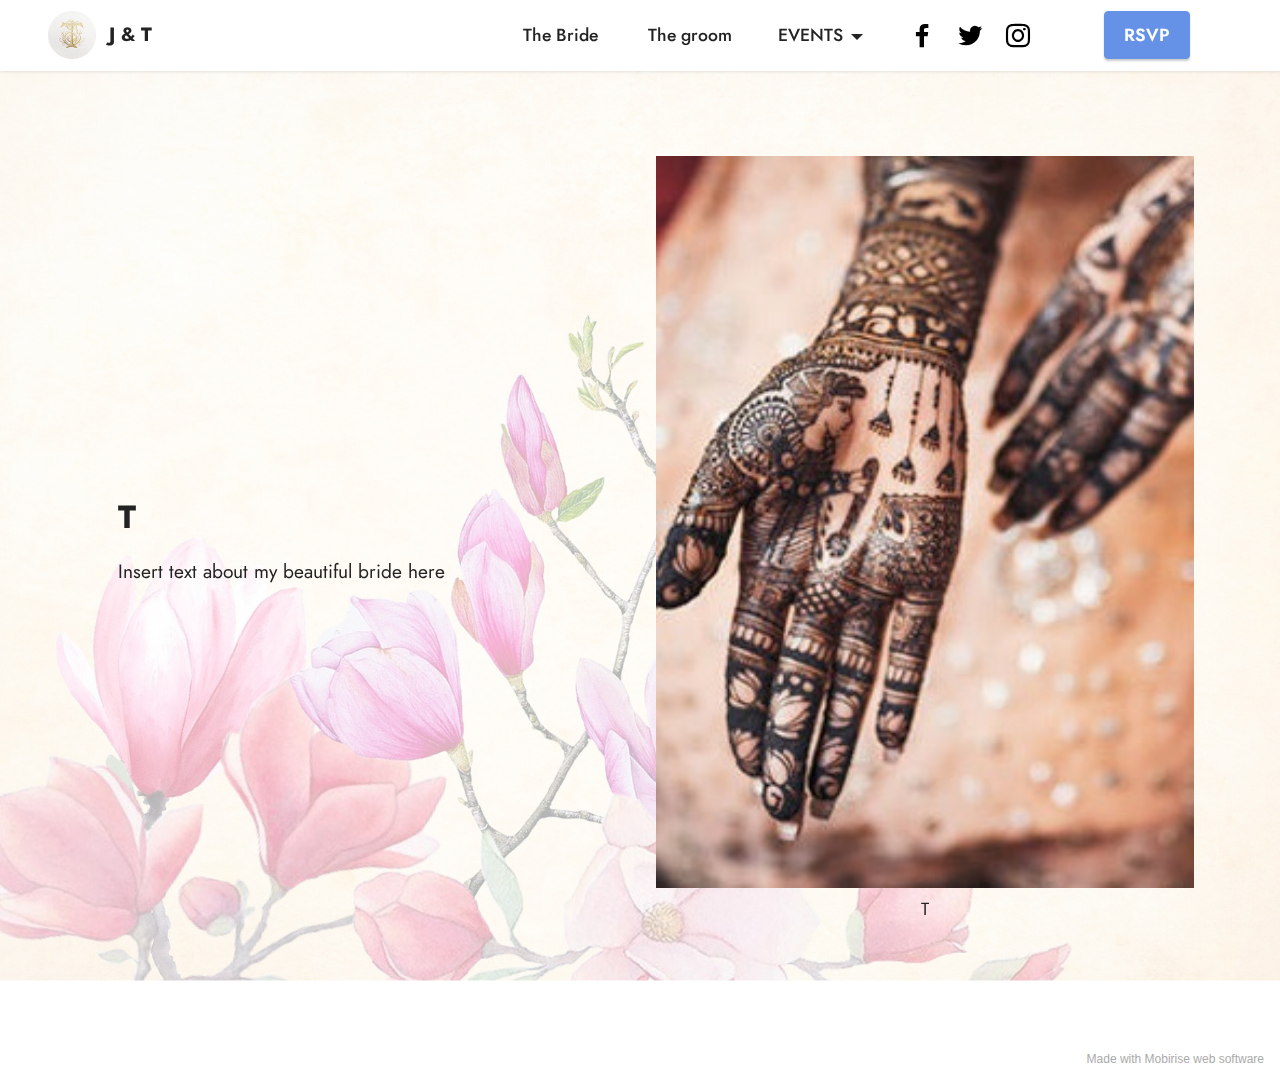
==== page1.html @ 4fabe83f "create github pages" ====
<!DOCTYPE html>
<html  >
<head>
  <!-- Site made with Mobirise Website Builder v5.3.5, https://mobirise.com -->
  <meta charset="UTF-8">
  <meta http-equiv="X-UA-Compatible" content="IE=edge">
  <meta name="generator" content="Mobirise v5.3.5, mobirise.com">
  <meta name="viewport" content="width=device-width, initial-scale=1, minimum-scale=1">
  <link rel="shortcut icon" href="assets/images/3cc9f0a467d671109725a9f868d346c3-96x96.jpg" type="image/x-icon">
  <meta name="description" content="">
  
  
  <title>the bride</title>
  <link rel="stylesheet" href="assets/tether/tether.min.css">
  <link rel="stylesheet" href="assets/bootstrap/css/bootstrap.min.css">
  <link rel="stylesheet" href="assets/bootstrap/css/bootstrap-grid.min.css">
  <link rel="stylesheet" href="assets/bootstrap/css/bootstrap-reboot.min.css">
  <link rel="stylesheet" href="assets/dropdown/css/style.css">
  <link rel="stylesheet" href="assets/socicon/css/styles.css">
  <link rel="stylesheet" href="assets/theme/css/style.css">
  <link rel="preload" href="https://fonts.googleapis.com/css?family=Jost:100,200,300,400,500,600,700,800,900,100i,200i,300i,400i,500i,600i,700i,800i,900i&display=swap" as="style" onload="this.onload=null;this.rel='stylesheet'">
  <noscript><link rel="stylesheet" href="https://fonts.googleapis.com/css?family=Jost:100,200,300,400,500,600,700,800,900,100i,200i,300i,400i,500i,600i,700i,800i,900i&display=swap"></noscript>
  <link rel="preload" as="style" href="assets/mobirise/css/mbr-additional.css"><link rel="stylesheet" href="assets/mobirise/css/mbr-additional.css" type="text/css">
  
  
  
  
</head>
<body>
  
  <section class="menu menu1 cid-t5fwy7Zwj6" once="menu" id="menu1-3">
    

    <nav class="navbar navbar-dropdown navbar-fixed-top navbar-expand-lg">
        <div class="container-fluid">
            <div class="navbar-brand">
                <span class="navbar-logo">
                    <a href="index.html">
                        <img src="assets/images/3cc9f0a467d671109725a9f868d346c3-96x96.jpg" alt="Mobirise" style="height: 3rem;">
                    </a>
                </span>
                <span class="navbar-caption-wrap"><a class="navbar-caption text-black display-7" href="https://mobiri.se">J &amp; T&nbsp;</a></span>
            </div>
            <button class="navbar-toggler" type="button" data-toggle="collapse" data-target="#navbarSupportedContent" aria-controls="navbarNavAltMarkup" aria-expanded="false" aria-label="Toggle navigation">
                <div class="hamburger">
                    <span></span>
                    <span></span>
                    <span></span>
                    <span></span>
                </div>
            </button>
            <div class="collapse navbar-collapse" id="navbarSupportedContent">
                <ul class="navbar-nav nav-dropdown" data-app-modern-menu="true"><li class="nav-item"><a class="nav-link link text-black text-primary display-4" href="page1.html">The Bride&nbsp;</a></li>
                    <li class="nav-item"><a class="nav-link link text-black text-primary display-4" href="page2.html">The groom</a></li><li class="nav-item dropdown"><a class="nav-link link text-black text-primary dropdown-toggle display-4" href="#" data-toggle="dropdown-submenu" aria-expanded="false">EVENTS</a><div class="dropdown-menu"><a class="text-black text-primary dropdown-item display-4" href="page4.html">Engagement</a><a class="text-black text-primary dropdown-item display-4" href="page5.html" aria-expanded="true">Mehendi night</a><a class="text-black text-primary dropdown-item display-4" href="page6.html" aria-expanded="true">The wedding</a><a class="text-black text-primary dropdown-item display-4" href="page7.html" aria-expanded="true">The reception</a></div></li></ul>
                <div class="icons-menu">
                    <a class="iconfont-wrapper" href="index.html" target="_blank">
                        <span class="p-2 mbr-iconfont socicon-facebook socicon"></span>
                    </a>
                    <a class="iconfont-wrapper" href="index.html" target="_blank">
                        <span class="p-2 mbr-iconfont socicon-twitter socicon"></span>
                    </a>
                    <a class="iconfont-wrapper" href="index.html" target="_blank">
                        <span class="p-2 mbr-iconfont socicon-instagram socicon"></span>
                    </a>
                    
                </div>
                <div class="navbar-buttons mbr-section-btn"><a class="btn btn-primary display-4" href="page8.html">RSVP</a></div>
            </div>
        </div>
    </nav>
</section>

<section class="image2 cid-t5fB3rNVjw mbr-parallax-background" id="image2-5">
    

    <div class="mbr-overlay" style="opacity: 0.7; background-color: rgb(255, 255, 255);">
    </div>

    <div class="container">
        <div class="row align-items-center">
            <div class="col-12 col-lg-6">
                <div class="image-wrapper">
                    <img src="assets/images/3-5132-550x340.jpeg" alt="Mobirise">
                    <p class="mbr-description mbr-fonts-style mt-2 align-center display-4">
                        T</p>
                </div>
            </div>
            <div class="col-12 col-lg">
                <div class="text-wrapper">
                    <h3 class="mbr-section-title mbr-fonts-style mb-3 display-5">
                        <strong>T</strong></h3>
                    <p class="mbr-text mbr-fonts-style display-7">Insert text about my beautiful bride here&nbsp;</p>
                </div>
            </div>
        </div>
    </div>
</section><section style="background-color: #fff; font-family: -apple-system, BlinkMacSystemFont, 'Segoe UI', 'Roboto', 'Helvetica Neue', Arial, sans-serif; color:#aaa; font-size:12px; padding: 0; align-items: center; display: flex;"><a href="https://mobirise.site/y" style="flex: 1 1; height: 3rem; padding-left: 1rem;"></a><p style="flex: 0 0 auto; margin:0; padding-right:1rem;"><a href="https://mobirise.site/i" style="color:#aaa;">Made with Mobirise</a> web software</p></section><script src="assets/web/assets/jquery/jquery.min.js"></script>  <script src="assets/popper/popper.min.js"></script>  <script src="assets/tether/tether.min.js"></script>  <script src="assets/bootstrap/js/bootstrap.min.js"></script>  <script src="assets/smoothscroll/smooth-scroll.js"></script>  <script src="assets/dropdown/js/nav-dropdown.js"></script>  <script src="assets/dropdown/js/navbar-dropdown.js"></script>  <script src="assets/touchswipe/jquery.touch-swipe.min.js"></script>  <script src="assets/parallax/jarallax.min.js"></script>  <script src="assets/theme/js/script.js"></script>  
  
  
</body>
</html>
---- assets/dropdown/css/style.css ----
.navbar-dropdown {
  left: 0;
  padding: 0;
  position: absolute;
  right: 0;
  top: 0;
  transition: all 0.45s ease;
  z-index: 1030;
  background: #282828; }
  .navbar-dropdown .navbar-logo {
    margin-right: 0.8rem;
    transition: margin 0.3s ease-in-out;
    vertical-align: middle; }
    .navbar-dropdown .navbar-logo img {
      height: 3.125rem;
      transition: all 0.3s ease-in-out; }
    .navbar-dropdown .navbar-logo.mbr-iconfont {
      font-size: 3.125rem;
      line-height: 3.125rem; }
  .navbar-dropdown .navbar-caption {
    font-weight: 700;
    white-space: normal;
    vertical-align: -4px;
    line-height: 3.125rem !important; }
    .navbar-dropdown .navbar-caption, .navbar-dropdown .navbar-caption:hover {
      color: inherit;
      text-decoration: none; }
  .navbar-dropdown .mbr-iconfont + .navbar-caption {
    vertical-align: -1px; }
  .navbar-dropdown.navbar-fixed-top {
    position: fixed; }
  .navbar-dropdown .navbar-brand span {
    vertical-align: -4px; }
  .navbar-dropdown.bg-color.transparent {
    background: none; }
  .navbar-dropdown.navbar-short .navbar-brand {
    padding: 0.625rem 0; }
    .navbar-dropdown.navbar-short .navbar-brand span {
      vertical-align: -1px; }
  .navbar-dropdown.navbar-short .navbar-caption {
    line-height: 2.375rem !important;
    vertical-align: -2px; }
  .navbar-dropdown.navbar-short .navbar-logo {
    margin-right: 0.5rem; }
    .navbar-dropdown.navbar-short .navbar-logo img {
      height: 2.375rem; }
    .navbar-dropdown.navbar-short .navbar-logo.mbr-iconfont {
      font-size: 2.375rem;
      line-height: 2.375rem; }
  .navbar-dropdown.navbar-short .mbr-table-cell {
    height: 3.625rem; }
  .navbar-dropdown .navbar-close {
    left: 0.6875rem;
    position: fixed;
    top: 0.75rem;
    z-index: 1000; }
  .navbar-dropdown .hamburger-icon {
    content: "";
    display: inline-block;
    vertical-align: middle;
    width: 16px;
    -webkit-box-shadow: 0 -6px 0 1px #282828,0 0 0 1px #282828,0 6px 0 1px #282828;
    -moz-box-shadow: 0 -6px 0 1px #282828,0 0 0 1px #282828,0 6px 0 1px #282828;
    box-shadow: 0 -6px 0 1px #282828,0 0 0 1px #282828,0 6px 0 1px #282828; }

.dropdown-menu .dropdown-toggle[data-toggle="dropdown-submenu"]::after {
  border-bottom: 0.35em solid transparent;
  border-left: 0.35em solid;
  border-right: 0;
  border-top: 0.35em solid transparent;
  margin-left: 0.3rem; }

.dropdown-menu .dropdown-item:focus {
  outline: 0; }

.nav-dropdown {
  font-size: 0.75rem;
  font-weight: 500;
  height: auto !important; }
  .nav-dropdown .nav-btn {
    padding-left: 1rem; }
  .nav-dropdown .link {
    margin: .667em 1.667em;
    font-weight: 500;
    padding: 0;
    transition: color .2s ease-in-out; }
    .nav-dropdown .link.dropdown-toggle {
      margin-right: 2.583em; }
      .nav-dropdown .link.dropdown-toggle::after {
        margin-left: .25rem;
        border-top: 0.35em solid;
        border-right: 0.35em solid transparent;
        border-left: 0.35em solid transparent;
        border-bottom: 0; }
      .nav-dropdown .link.dropdown-toggle[aria-expanded="true"] {
        margin: 0;
        padding: 0.667em 3.263em  0.667em 1.667em; }
  .nav-dropdown .link::after,
  .nav-dropdown .dropdown-item::after {
    color: inherit; }
  .nav-dropdown .btn {
    font-size: 0.75rem;
    font-weight: 700;
    letter-spacing: 0;
    margin-bottom: 0;
    padding-left: 1.25rem;
    padding-right: 1.25rem; }
  .nav-dropdown .dropdown-menu {
    border-radius: 0;
    border: 0;
    left: 0;
    margin: 0;
    padding-bottom: 1.25rem;
    padding-top: 1.25rem;
    position: relative; }
  .nav-dropdown .dropdown-submenu {
    margin-left: 0.125rem;
    top: 0; }
  .nav-dropdown .dropdown-item {
    font-weight: 500;
    line-height: 2;
    padding: 0.3846em 4.615em 0.3846em 1.5385em;
    position: relative;
    transition: color .2s ease-in-out, background-color .2s ease-in-out; }
    .nav-dropdown .dropdown-item::after {
      margin-top: -0.3077em;
      position: absolute;
      right: 1.1538em;
      top: 50%; }
    .nav-dropdown .dropdown-item:focus, .nav-dropdown .dropdown-item:hover {
      background: none; }

@media (max-width: 767px) {
  .nav-dropdown.navbar-toggleable-sm {
    bottom: 0;
    display: none;
    left: 0;
    overflow-x: hidden;
    position: fixed;
    top: 0;
    transform: translateX(-100%);
    -ms-transform: translateX(-100%);
    -webkit-transform: translateX(-100%);
    width: 18.75rem;
    z-index: 999; } }
.nav-dropdown.navbar-toggleable-xl {
  bottom: 0;
  display: none;
  left: 0;
  overflow-x: hidden;
  position: fixed;
  top: 0;
  transform: translateX(-100%);
  -ms-transform: translateX(-100%);
  -webkit-transform: translateX(-100%);
  width: 18.75rem;
  z-index: 999; }

.nav-dropdown-sm {
  display: block !important;
  overflow-x: hidden;
  overflow: auto;
  padding-top: 3.875rem; }
  .nav-dropdown-sm::after {
    content: "";
    display: block;
    height: 3rem;
    width: 100%; }
  .nav-dropdown-sm.collapse.in ~ .navbar-close {
    display: block !important; }
  .nav-dropdown-sm.collapsing, .nav-dropdown-sm.collapse.in {
    transform: translateX(0);
    -ms-transform: translateX(0);
    -webkit-transform: translateX(0);
    transition: all 0.25s ease-out;
    -webkit-transition: all 0.25s ease-out;
    background: #282828; }
  .nav-dropdown-sm.collapsing[aria-expanded="false"] {
    transform: translateX(-100%);
    -ms-transform: translateX(-100%);
    -webkit-transform: translateX(-100%); }
  .nav-dropdown-sm .nav-item {
    display: block;
    margin-left: 0 !important;
    padding-left: 0; }
  .nav-dropdown-sm .link,
  .nav-dropdown-sm .dropdown-item {
    border-top: 1px dotted rgba(255, 255, 255, 0.1);
    font-size: 0.8125rem;
    line-height: 1.6;
    margin: 0 !important;
    padding: 0.875rem 2.4rem 0.875rem 1.5625rem !important;
    position: relative;
    white-space: normal; }
    .nav-dropdown-sm .link:focus, .nav-dropdown-sm .link:hover,
    .nav-dropdown-sm .dropdown-item:focus,
    .nav-dropdown-sm .dropdown-item:hover {
      background: rgba(0, 0, 0, 0.2) !important;
      color: #c0a375; }
  .nav-dropdown-sm .nav-btn {
    position: relative;
    padding: 1.5625rem 1.5625rem 0 1.5625rem; }
    .nav-dropdown-sm .nav-btn::before {
      border-top: 1px dotted rgba(255, 255, 255, 0.1);
      content: "";
      left: 0;
      position: absolute;
      top: 0;
      width: 100%; }
    .nav-dropdown-sm .nav-btn + .nav-btn {
      padding-top: 0.625rem; }
      .nav-dropdown-sm .nav-btn + .nav-btn::before {
        display: none; }
  .nav-dropdown-sm .btn {
    padding: 0.625rem 0; }
  .nav-dropdown-sm .dropdown-toggle[data-toggle="dropdown-submenu"]::after {
    margin-left: .25rem;
    border-top: 0.35em solid;
    border-right: 0.35em solid transparent;
    border-left: 0.35em solid transparent;
    border-bottom: 0; }
  .nav-dropdown-sm .dropdown-toggle[data-toggle="dropdown-submenu"][aria-expanded="true"]::after {
    border-top: 0;
    border-right: 0.35em solid transparent;
    border-left: 0.35em solid transparent;
    border-bottom: 0.35em solid; }
  .nav-dropdown-sm .dropdown-menu {
    margin: 0;
    padding: 0;
    position: relative;
    top: 0;
    left: 0;
    width: 100%;
    border: 0;
    float: none;
    border-radius: 0;
    background: none; }
  .nav-dropdown-sm .dropdown-submenu {
    left: 100%;
    margin-left: 0.125rem;
    margin-top: -1.25rem;
    top: 0; }

.navbar-toggleable-sm .nav-dropdown .dropdown-menu {
  position: absolute; }

.navbar-toggleable-sm .nav-dropdown .dropdown-submenu {
  left: 100%;
  margin-left: 0.125rem;
  margin-top: -1.25rem;
  top: 0; }

.navbar-toggleable-sm.opened .nav-dropdown .dropdown-menu {
  position: relative; }

.navbar-toggleable-sm.opened .nav-dropdown .dropdown-submenu {
  left: 0;
  margin-left: 00rem;
  margin-top: 0rem;
  top: 0; }

.is-builder .nav-dropdown.collapsing {
  transition: none !important; }

/*# sourceMappingURL=style.css.map */
---- assets/socicon/css/styles.css ----
@charset "UTF-8";

@font-face {
  font-family: 'Socicon';
  src:  url('../fonts/socicon.eot');
  src:  url('../fonts/socicon.eot?#iefix') format('embedded-opentype'),
    url('../fonts/socicon.woff2') format('woff2'),
    url('../fonts/socicon.ttf') format('truetype'),
    url('../fonts/socicon.woff') format('woff'),
    url('../fonts/socicon.svg#socicon') format('svg');
  font-weight: normal;
  font-style: normal;
  font-display: swap;
}

[data-icon]:before {
  font-family: "socicon" !important;
  content: attr(data-icon);
  font-style: normal !important;
  font-weight: normal !important;
  font-variant: normal !important;
  text-transform: none !important;
  speak: none;
  line-height: 1;
  -webkit-font-smoothing: antialiased;
  -moz-osx-font-smoothing: grayscale;
}

[class^="socicon-"], [class*=" socicon-"] {
  /* use !important to prevent issues with browser extensions that change fonts */
  font-family: 'Socicon' !important;
  speak: none;
  font-style: normal;
  font-weight: normal;
  font-variant: normal;
  text-transform: none;
  line-height: 1;

  /* Better Font Rendering =========== */
  -webkit-font-smoothing: antialiased;
  -moz-osx-font-smoothing: grayscale;
}

.socicon-eitaa:before {
  content: "\e97c";
}
.socicon-soroush:before {
  content: "\e97d";
}
.socicon-bale:before {
  content: "\e97e";
}
.socicon-zazzle:before {
  content: "\e97b";
}
.socicon-society6:before {
  content: "\e97a";
}
.socicon-redbubble:before {
  content: "\e979";
}
.socicon-avvo:before {
  content: "\e978";
}
.socicon-stitcher:before {
  content: "\e977";
}
.socicon-googlehangouts:before {
  content: "\e974";
}
.socicon-dlive:before {
  content: "\e975";
}
.socicon-vsco:before {
  content: "\e976";
}
.socicon-flipboard:before {
  content: "\e973";
}
.socicon-ubuntu:before {
  content: "\e958";
}
.socicon-artstation:before {
  content: "\e959";
}
.socicon-invision:before {
  content: "\e95a";
}
.socicon-torial:before {
  content: "\e95b";
}
.socicon-collectorz:before {
  content: "\e95c";
}
.socicon-seenthis:before {
  content: "\e95d";
}
.socicon-googleplaymusic:before {
  content: "\e95e";
}
.socicon-debian:before {
  content: "\e95f";
}
.socicon-filmfreeway:before {
  content: "\e960";
}
.socicon-gnome:before {
  content: "\e961";
}
.socicon-itchio:before {
  content: "\e962";
}
.socicon-jamendo:before {
  content: "\e963";
}
.socicon-mix:before {
  content: "\e964";
}
.socicon-sharepoint:before {
  content: "\e965";
}
.socicon-tinder:before {
  content: "\e966";
}
.socicon-windguru:before {
  content: "\e967";
}
.socicon-cdbaby:before {
  content: "\e968";
}
.socicon-elementaryos:before {
  content: "\e969";
}
.socicon-stage32:before {
  content: "\e96a";
}
.socicon-tiktok:before {
  content: "\e96b";
}
.socicon-gitter:before {
  content: "\e96c";
}
.socicon-letterboxd:before {
  content: "\e96d";
}
.socicon-threema:before {
  content: "\e96e";
}
.socicon-splice:before {
  content: "\e96f";
}
.socicon-metapop:before {
  content: "\e970";
}
.socicon-naver:before {
  content: "\e971";
}
.socicon-remote:before {
  content: "\e972";
}
.socicon-internet:before {
  content: "\e957";
}
.socicon-moddb:before {
  content: "\e94b";
}
.socicon-indiedb:before {
  content: "\e94c";
}
.socicon-traxsource:before {
  content: "\e94d";
}
.socicon-gamefor:before {
  content: "\e94e";
}
.socicon-pixiv:before {
  content: "\e94f";
}
.socicon-myanimelist:before {
  content: "\e950";
}
.socicon-blackberry:before {
  content: "\e951";
}
.socicon-wickr:before {
  content: "\e952";
}
.socicon-spip:before {
  content: "\e953";
}
.socicon-napster:before {
  content: "\e954";
}
.socicon-beatport:before {
  content: "\e955";
}
.socicon-hackerone:before {
  content: "\e956";
}
.socicon-hackernews:before {
  content: "\e946";
}
.socicon-smashwords:before {
  content: "\e947";
}
.socicon-kobo:before {
  content: "\e948";
}
.socicon-bookbub:before {
  content: "\e949";
}
.socicon-mailru:before {
  content: "\e94a";
}
.socicon-gitlab:before {
  content: "\e945";
}
.socicon-instructables:before {
  content: "\e944";
}
.socicon-portfolio:before {
  content: "\e943";
}
.socicon-codered:before {
  content: "\e940";
}
.socicon-origin:before {
  content: "\e941";
}
.socicon-nextdoor:before {
  content: "\e942";
}
.socicon-udemy:before {
  content: "\e93f";
}
.socicon-livemaster:before {
  content: "\e93e";
}
.socicon-crunchbase:before {
  content: "\e93b";
}
.socicon-homefy:before {
  content: "\e93c";
}
.socicon-calendly:before {
  content: "\e93d";
}
.socicon-realtor:before {
  content: "\e90f";
}
.socicon-tidal:before {
  content: "\e910";
}
.socicon-qobuz:before {
  content: "\e911";
}
.socicon-natgeo:before {
  content: "\e912";
}
.socicon-mastodon:before {
  content: "\e913";
}
.socicon-unsplash:before {
  content: "\e914";
}
.socicon-homeadvisor:before {
  content: "\e915";
}
.socicon-angieslist:before {
  content: "\e916";
}
.socicon-codepen:before {
  content: "\e917";
}
.socicon-slack:before {
  content: "\e918";
}
.socicon-openaigym:before {
  content: "\e919";
}
.socicon-logmein:before {
  content: "\e91a";
}
.socicon-fiverr:before {
  content: "\e91b";
}
.socicon-gotomeeting:before {
  content: "\e91c";
}
.socicon-aliexpress:before {
  content: "\e91d";
}
.socicon-guru:before {
  content: "\e91e";
}
.socicon-appstore:before {
  content: "\e91f";
}
.socicon-homes:before {
  content: "\e920";
}
.socicon-zoom:before {
  content: "\e921";
}
.socicon-alibaba:before {
  content: "\e922";
}
.socicon-craigslist:before {
  content: "\e923";
}
.socicon-wix:before {
  content: "\e924";
}
.socicon-redfin:before {
  content: "\e925";
}
.socicon-googlecalendar:before {
  content: "\e926";
}
.socicon-shopify:before {
  content: "\e927";
}
.socicon-freelancer:before {
  content: "\e928";
}
.socicon-seedrs:before {
  content: "\e929";
}
.socicon-bing:before {
  content: "\e92a";
}
.socicon-doodle:before {
  content: "\e92b";
}
.socicon-bonanza:before {
  content: "\e92c";
}
.socicon-squarespace:before {
  content: "\e92d";
}
.socicon-toptal:before {
  content: "\e92e";
}
.socicon-gust:before {
  content: "\e92f";
}
.socicon-ask:before {
  content: "\e930";
}
.socicon-trulia:before {
  content: "\e931";
}
.socicon-loomly:before {
  content: "\e932";
}
.socicon-ghost:before {
  content: "\e933";
}
.socicon-upwork:before {
  content: "\e934";
}
.socicon-fundable:before {
  content: "\e935";
}
.socicon-booking:before {
  content: "\e936";
}
.socicon-googlemaps:before {
  content: "\e937";
}
.socicon-zillow:before {
  content: "\e938";
}
.socicon-niconico:before {
  content: "\e939";
}
.socicon-toneden:before {
  content: "\e93a";
}
.socicon-augment:before {
  content: "\e908";
}
.socicon-bitbucket:before {
  content: "\e909";
}
.socicon-fyuse:before {
  content: "\e90a";
}
.socicon-yt-gaming:before {
  content: "\e90b";
}
.socicon-sketchfab:before {
  content: "\e90c";
}
.socicon-mobcrush:before {
  content: "\e90d";
}
.socicon-microsoft:before {
  content: "\e90e";
}
.socicon-pandora:before {
  content: "\e907";
}
.socicon-messenger:before {
  content: "\e906";
}
.socicon-gamewisp:before {
  content: "\e905";
}
.socicon-bloglovin:before {
  content: "\e904";
}
.socicon-tunein:before {
  content: "\e903";
}
.socicon-gamejolt:before {
  content: "\e901";
}
.socicon-trello:before {
  content: "\e902";
}
.socicon-spreadshirt:before {
  content: "\e900";
}
.socicon-500px:before {
  content: "\e000";
}
.socicon-8tracks:before {
  content: "\e001";
}
.socicon-airbnb:before {
  content: "\e002";
}
.socicon-alliance:before {
  content: "\e003";
}
.socicon-amazon:before {
  content: "\e004";
}
.socicon-amplement:before {
  content: "\e005";
}
.socicon-android:before {
  content: "\e006";
}
.socicon-angellist:before {
  content: "\e007";
}
.socicon-apple:before {
  content: "\e008";
}
.socicon-appnet:before {
  content: "\e009";
}
.socicon-baidu:before {
  content: "\e00a";
}
.socicon-bandcamp:before {
  content: "\e00b";
}
.socicon-battlenet:before {
  content: "\e00c";
}
.socicon-mixer:before {
  content: "\e00d";
}
.socicon-bebee:before {
  content: "\e00e";
}
.socicon-bebo:before {
  content: "\e00f";
}
.socicon-behance:before {
  content: "\e010";
}
.socicon-blizzard:before {
  content: "\e011";
}
.socicon-blogger:before {
  content: "\e012";
}
.socicon-buffer:before {
  content: "\e013";
}
.socicon-chrome:before {
  content: "\e014";
}
.socicon-coderwall:before {
  content: "\e015";
}
.socicon-curse:before {
  content: "\e016";
}
.socicon-dailymotion:before {
  content: "\e017";
}
.socicon-deezer:before {
  content: "\e018";
}
.socicon-delicious:before {
  content: "\e019";
}
.socicon-deviantart:before {
  content: "\e01a";
}
.socicon-diablo:before {
  content: "\e01b";
}
.socicon-digg:before {
  content: "\e01c";
}
.socicon-discord:before {
  content: "\e01d";
}
.socicon-disqus:before {
  content: "\e01e";
}
.socicon-douban:before {
  content: "\e01f";
}
.socicon-draugiem:before {
  content: "\e020";
}
.socicon-dribbble:before {
  content: "\e021";
}
.socicon-drupal:before {
  content: "\e022";
}
.socicon-ebay:before {
  content: "\e023";
}
.socicon-ello:before {
  content: "\e024";
}
.socicon-endomodo:before {
  content: "\e025";
}
.socicon-envato:before {
  content: "\e026";
}
.socicon-etsy:before {
  content: "\e027";
}
.socicon-facebook:before {
  content: "\e028";
}
.socicon-feedburner:before {
  content: "\e029";
}
.socicon-filmweb:before {
  content: "\e02a";
}
.socicon-firefox:before {
  content: "\e02b";
}
.socicon-flattr:before {
  content: "\e02c";
}
.socicon-flickr:before {
  content: "\e02d";
}
.socicon-formulr:before {
  content: "\e02e";
}
.socicon-forrst:before {
  content: "\e02f";
}
.socicon-foursquare:before {
  content: "\e030";
}
.socicon-friendfeed:before {
  content: "\e031";
}
.socicon-github:before {
  content: "\e032";
}
.socicon-goodreads:before {
  content: "\e033";
}
.socicon-google:before {
  content: "\e034";
}
.socicon-googlescholar:before {
  content: "\e035";
}
.socicon-googlegroups:before {
  content: "\e036";
}
.socicon-googlephotos:before {
  content: "\e037";
}
.socicon-googleplus:before {
  content: "\e038";
}
.socicon-grooveshark:before {
  content: "\e039";
}
.socicon-hackerrank:before {
  content: "\e03a";
}
.socicon-hearthstone:before {
  content: "\e03b";
}
.socicon-hellocoton:before {
  content: "\e03c";
}
.socicon-heroes:before {
  content: "\e03d";
}
.socicon-smashcast:before {
  content: "\e03e";
}
.socicon-horde:before {
  content: "\e03f";
}
.socicon-houzz:before {
  content: "\e040";
}
.socicon-icq:before {
  content: "\e041";
}
.socicon-identica:before {
  content: "\e042";
}
.socicon-imdb:before {
  content: "\e043";
}
.socicon-instagram:before {
  content: "\e044";
}
.socicon-issuu:before {
  content: "\e045";
}
.socicon-istock:before {
  content: "\e046";
}
.socicon-itunes:before {
  content: "\e047";
}
.socicon-keybase:before {
  content: "\e048";
}
.socicon-lanyrd:before {
  content: "\e049";
}
.socicon-lastfm:before {
  content: "\e04a";
}
.socicon-line:before {
  content: "\e04b";
}
.socicon-linkedin:before {
  content: "\e04c";
}
.socicon-livejournal:before {
  content: "\e04d";
}
.socicon-lyft:before {
  content: "\e04e";
}
.socicon-macos:before {
  content: "\e04f";
}
.socicon-mail:before {
  content: "\e050";
}
.socicon-medium:before {
  content: "\e051";
}
.socicon-meetup:before {
  content: "\e052";
}
.socicon-mixcloud:before {
  content: "\e053";
}
.socicon-modelmayhem:before {
  content: "\e054";
}
.socicon-mumble:before {
  content: "\e055";
}
.socicon-myspace:before {
  content: "\e056";
}
.socicon-newsvine:before {
  content: "\e057";
}
.socicon-nintendo:before {
  content: "\e058";
}
.socicon-npm:before {
  content: "\e059";
}
.socicon-odnoklassniki:before {
  content: "\e05a";
}
.socicon-openid:before {
  content: "\e05b";
}
.socicon-opera:before {
  content: "\e05c";
}
.socicon-outlook:before {
  content: "\e05d";
}
.socicon-overwatch:before {
  content: "\e05e";
}
.socicon-patreon:before {
  content: "\e05f";
}
.socicon-paypal:before {
  content: "\e060";
}
.socicon-periscope:before {
  content: "\e061";
}
.socicon-persona:before {
  content: "\e062";
}
.socicon-pinterest:before {
  content: "\e063";
}
.socicon-play:before {
  content: "\e064";
}
.socicon-player:before {
  content: "\e065";
}
.socicon-playstation:before {
  content: "\e066";
}
.socicon-pocket:before {
  content: "\e067";
}
.socicon-qq:before {
  content: "\e068";
}
.socicon-quora:before {
  content: "\e069";
}
.socicon-raidcall:before {
  content: "\e06a";
}
.socicon-ravelry:before {
  content: "\e06b";
}
.socicon-reddit:before {
  content: "\e06c";
}
.socicon-renren:before {
  content: "\e06d";
}
.socicon-researchgate:before {
  content: "\e06e";
}
.socicon-residentadvisor:before {
  content: "\e06f";
}
.socicon-reverbnation:before {
  content: "\e070";
}
.socicon-rss:before {
  content: "\e071";
}
.socicon-sharethis:before {
  content: "\e072";
}
.socicon-skype:before {
  content: "\e073";
}
.socicon-slideshare:before {
  content: "\e074";
}
.socicon-smugmug:before {
  content: "\e075";
}
.socicon-snapchat:before {
  content: "\e076";
}
.socicon-songkick:before {
  content: "\e077";
}
.socicon-soundcloud:before {
  content: "\e078";
}
.socicon-spotify:before {
  content: "\e079";
}
.socicon-stackexchange:before {
  content: "\e07a";
}
.socicon-stackoverflow:before {
  content: "\e07b";
}
.socicon-starcraft:before {
  content: "\e07c";
}
.socicon-stayfriends:before {
  content: "\e07d";
}
.socicon-steam:before {
  content: "\e07e";
}
.socicon-storehouse:before {
  content: "\e07f";
}
.socicon-strava:before {
  content: "\e080";
}
.socicon-streamjar:before {
  content: "\e081";
}
.socicon-stumbleupon:before {
  content: "\e082";
}
.socicon-swarm:before {
  content: "\e083";
}
.socicon-teamspeak:before {
  content: "\e084";
}
.socicon-teamviewer:before {
  content: "\e085";
}
.socicon-technorati:before {
  content: "\e086";
}
.socicon-telegram:before {
  content: "\e087";
}
.socicon-tripadvisor:before {
  content: "\e088";
}
.socicon-tripit:before {
  content: "\e089";
}
.socicon-triplej:before {
  content: "\e08a";
}
.socicon-tumblr:before {
  content: "\e08b";
}
.socicon-twitch:before {
  content: "\e08c";
}
.socicon-twitter:before {
  content: "\e08d";
}
.socicon-uber:before {
  content: "\e08e";
}
.socicon-ventrilo:before {
  content: "\e08f";
}
.socicon-viadeo:before {
  content: "\e090";
}
.socicon-viber:before {
  content: "\e091";
}
.socicon-viewbug:before {
  content: "\e092";
}
.socicon-vimeo:before {
  content: "\e093";
}
.socicon-vine:before {
  content: "\e094";
}
.socicon-vkontakte:before {
  content: "\e095";
}
.socicon-warcraft:before {
  content: "\e096";
}
.socicon-wechat:before {
  content: "\e097";
}
.socicon-weibo:before {
  content: "\e098";
}
.socicon-whatsapp:before {
  content: "\e099";
}
.socicon-wikipedia:before {
  content: "\e09a";
}
.socicon-windows:before {
  content: "\e09b";
}
.socicon-wordpress:before {
  content: "\e09c";
}
.socicon-wykop:before {
  content: "\e09d";
}
.socicon-xbox:before {
  content: "\e09e";
}
.socicon-xing:before {
  content: "\e09f";
}
.socicon-yahoo:before {
  content: "\e0a0";
}
.socicon-yammer:before {
  content: "\e0a1";
}
.socicon-yandex:before {
  content: "\e0a2";
}
.socicon-yelp:before {
  content: "\e0a3";
}
.socicon-younow:before {
  content: "\e0a4";
}
.socicon-youtube:before {
  content: "\e0a5";
}
.socicon-zapier:before {
  content: "\e0a6";
}
.socicon-zerply:before {
  content: "\e0a7";
}
.socicon-zomato:before {
  content: "\e0a8";
}
.socicon-zynga:before {
  content: "\e0a9";
}
---- assets/theme/css/style.css ----
@charset "UTF-8";
section {
  background-color: #ffffff;
}

body {
  font-style: normal;
  line-height: 1.5;
  font-weight: 400;
  color: #232323;
  position: relative;
}

section,
.container,
.container-fluid {
  position: relative;
  word-wrap: break-word;
}

a.mbr-iconfont:hover {
  text-decoration: none;
}

.article .lead p,
.article .lead ul,
.article .lead ol,
.article .lead pre,
.article .lead blockquote {
  margin-bottom: 0;
}

a {
  font-style: normal;
  font-weight: 400;
  cursor: pointer;
}
a, a:hover {
  text-decoration: none;
}

.mbr-section-title {
  font-style: normal;
  line-height: 1.3;
}

.mbr-section-subtitle {
  line-height: 1.3;
}

.mbr-text {
  font-style: normal;
  line-height: 1.7;
}

h1,
h2,
h3,
h4,
h5,
h6,
.display-1,
.display-2,
.display-4,
.display-5,
.display-7,
span,
p,
a {
  line-height: 1;
  word-break: break-word;
  word-wrap: break-word;
  font-weight: 400;
}

b,
strong {
  font-weight: bold;
}

input:-webkit-autofill, input:-webkit-autofill:hover, input:-webkit-autofill:focus, input:-webkit-autofill:active {
  transition-delay: 9999s;
  -webkit-transition-property: background-color, color;
  transition-property: background-color, color;
}

textarea[type=hidden] {
  display: none;
}

section {
  background-position: 50% 50%;
  background-repeat: no-repeat;
  background-size: cover;
}
section .mbr-background-video,
section .mbr-background-video-preview {
  position: absolute;
  bottom: 0;
  left: 0;
  right: 0;
  top: 0;
}

.hidden {
  visibility: hidden;
}

.mbr-z-index20 {
  z-index: 20;
}

/*! Base colors */
.mbr-white {
  color: #ffffff;
}

.mbr-black {
  color: #111111;
}

.mbr-bg-white {
  background-color: #ffffff;
}

.mbr-bg-black {
  background-color: #000000;
}

/*! Text-aligns */
.align-left {
  text-align: left;
}

.align-center {
  text-align: center;
}

.align-right {
  text-align: right;
}

/*! Font-weight  */
.mbr-light {
  font-weight: 300;
}

.mbr-regular {
  font-weight: 400;
}

.mbr-semibold {
  font-weight: 500;
}

.mbr-bold {
  font-weight: 700;
}

/*! Media  */
.media-content {
  flex-basis: 100%;
}

.media-container-row {
  display: flex;
  flex-direction: row;
  flex-wrap: wrap;
  justify-content: center;
  align-content: center;
  align-items: start;
}
.media-container-row .media-size-item {
  width: 400px;
}

.media-container-column {
  display: flex;
  flex-direction: column;
  flex-wrap: wrap;
  justify-content: center;
  align-content: center;
  align-items: stretch;
}
.media-container-column > * {
  width: 100%;
}

@media (min-width: 992px) {
  .media-container-row {
    flex-wrap: nowrap;
  }
}
figure {
  margin-bottom: 0;
  overflow: hidden;
}

figure[mbr-media-size] {
  transition: width 0.1s;
}

img,
iframe {
  display: block;
  width: 100%;
}

.card {
  background-color: transparent;
  border: none;
}

.card-box {
  width: 100%;
}

.card-img {
  text-align: center;
  flex-shrink: 0;
  -webkit-flex-shrink: 0;
}

.media {
  max-width: 100%;
  margin: 0 auto;
}

.mbr-figure {
  align-self: center;
}

.media-container > div {
  max-width: 100%;
}

.mbr-figure img,
.card-img img {
  width: 100%;
}

@media (max-width: 991px) {
  .media-size-item {
    width: auto !important;
  }

  .media {
    width: auto;
  }

  .mbr-figure {
    width: 100% !important;
  }
}
/*! Buttons */
.mbr-section-btn {
  margin-left: -0.6rem;
  margin-right: -0.6rem;
  font-size: 0;
}

.btn {
  font-weight: 600;
  border-width: 1px;
  font-style: normal;
  margin: 0.6rem 0.6rem;
  white-space: normal;
  transition: all 0.2s ease-in-out;
  display: inline-flex;
  align-items: center;
  justify-content: center;
  word-break: break-word;
}

.btn-sm {
  font-weight: 600;
  letter-spacing: 0px;
  transition: all 0.3s ease-in-out;
}

.btn-md {
  font-weight: 600;
  letter-spacing: 0px;
  transition: all 0.3s ease-in-out;
}

.btn-lg {
  font-weight: 600;
  letter-spacing: 0px;
  transition: all 0.3s ease-in-out;
}

.btn-form {
  margin: 0;
}
.btn-form:hover {
  cursor: pointer;
}

nav .mbr-section-btn {
  margin-left: 0rem;
  margin-right: 0rem;
}

/*! Btn icon margin */
.btn .mbr-iconfont,
.btn.btn-sm .mbr-iconfont {
  order: 1;
  cursor: pointer;
  margin-left: 0.5rem;
  vertical-align: sub;
}

.btn.btn-md .mbr-iconfont,
.btn.btn-md .mbr-iconfont {
  margin-left: 0.8rem;
}

.mbr-regular {
  font-weight: 400;
}

.mbr-semibold {
  font-weight: 500;
}

.mbr-bold {
  font-weight: 700;
}

[type=submit] {
  -webkit-appearance: none;
}

/*! Full-screen */
.mbr-fullscreen .mbr-overlay {
  min-height: 100vh;
}

.mbr-fullscreen {
  display: flex;
  display: -moz-flex;
  display: -ms-flex;
  display: -o-flex;
  align-items: center;
  min-height: 100vh;
  padding-top: 3rem;
  padding-bottom: 3rem;
}

/*! Map */
.map {
  height: 25rem;
  position: relative;
}
.map iframe {
  width: 100%;
  height: 100%;
}

/*! Scroll to top arrow */
.mbr-arrow-up {
  bottom: 25px;
  right: 90px;
  position: fixed;
  text-align: right;
  z-index: 5000;
  color: #ffffff;
  font-size: 22px;
}

.mbr-arrow-up a {
  background: rgba(0, 0, 0, 0.2);
  border-radius: 50%;
  color: #fff;
  display: inline-block;
  height: 60px;
  width: 60px;
  border: 2px solid #fff;
  outline-style: none !important;
  position: relative;
  text-decoration: none;
  transition: all 0.3s ease-in-out;
  cursor: pointer;
  text-align: center;
}
.mbr-arrow-up a:hover {
  background-color: rgba(0, 0, 0, 0.4);
}
.mbr-arrow-up a i {
  line-height: 60px;
}

.mbr-arrow-up-icon {
  display: block;
  color: #fff;
}

.mbr-arrow-up-icon::before {
  content: "›";
  display: inline-block;
  font-family: serif;
  font-size: 22px;
  line-height: 1;
  font-style: normal;
  position: relative;
  top: 6px;
  left: -4px;
  transform: rotate(-90deg);
}

/*! Arrow Down */
.mbr-arrow {
  position: absolute;
  bottom: 45px;
  left: 50%;
  width: 60px;
  height: 60px;
  cursor: pointer;
  background-color: rgba(80, 80, 80, 0.5);
  border-radius: 50%;
  transform: translateX(-50%);
}
@media (max-width: 767px) {
  .mbr-arrow {
    display: none;
  }
}
.mbr-arrow > a {
  display: inline-block;
  text-decoration: none;
  outline-style: none;
  -webkit-animation: arrowdown 1.7s ease-in-out infinite;
          animation: arrowdown 1.7s ease-in-out infinite;
  color: #ffffff;
}
.mbr-arrow > a > i {
  position: absolute;
  top: -2px;
  left: 15px;
  font-size: 2rem;
}

#scrollToTop a i::before {
  content: "";
  position: absolute;
  display: block;
  border-bottom: 2.5px solid #fff;
  border-left: 2.5px solid #fff;
  width: 27.8%;
  height: 27.8%;
  left: 50%;
  top: 51%;
  transform: translateY(-30%) translateX(-50%) rotate(135deg);
}

@keyframes arrowdown {
  0% {
    transform: translateY(0px);
  }
  50% {
    transform: translateY(-5px);
  }
  100% {
    transform: translateY(0px);
  }
}
@-webkit-keyframes arrowdown {
  0% {
    transform: translateY(0px);
  }
  50% {
    transform: translateY(-5px);
  }
  100% {
    transform: translateY(0px);
  }
}
@media (max-width: 500px) {
  .mbr-arrow-up {
    left: 0;
    right: 0;
    text-align: center;
  }
}
/*Gradients animation*/
@keyframes gradient-animation {
  from {
    background-position: 0% 100%;
    -webkit-animation-timing-function: ease-in-out;
            animation-timing-function: ease-in-out;
  }
  to {
    background-position: 100% 0%;
    -webkit-animation-timing-function: ease-in-out;
            animation-timing-function: ease-in-out;
  }
}
@-webkit-keyframes gradient-animation {
  from {
    background-position: 0% 100%;
    -webkit-animation-timing-function: ease-in-out;
            animation-timing-function: ease-in-out;
  }
  to {
    background-position: 100% 0%;
    -webkit-animation-timing-function: ease-in-out;
            animation-timing-function: ease-in-out;
  }
}
.bg-gradient {
  background-size: 200% 200%;
  animation: gradient-animation 5s infinite alternate;
  -webkit-animation: gradient-animation 5s infinite alternate;
}

.menu .navbar-brand {
  display: -webkit-flex;
}
.menu .navbar-brand span {
  display: flex;
  display: -webkit-flex;
}
.menu .navbar-brand .navbar-caption-wrap {
  display: -webkit-flex;
}
.menu .navbar-brand .navbar-logo img {
  display: -webkit-flex;
  width: auto;
}
@media (min-width: 768px) and (max-width: 991px) {
  .menu .navbar-toggleable-sm .navbar-nav {
    display: -ms-flexbox;
  }
}
@media (max-width: 991px) {
  .menu .navbar-collapse {
    max-height: 93.5vh;
  }
  .menu .navbar-collapse.show {
    overflow: auto;
  }
}
@media (min-width: 992px) {
  .menu .navbar-nav.nav-dropdown {
    display: -webkit-flex;
  }
  .menu .navbar-toggleable-sm .navbar-collapse {
    display: -webkit-flex !important;
  }
  .menu .collapsed .navbar-collapse {
    max-height: 93.5vh;
  }
  .menu .collapsed .navbar-collapse.show {
    overflow: auto;
  }
}
@media (max-width: 767px) {
  .menu .navbar-collapse {
    max-height: 80vh;
  }
}

.nav-link .mbr-iconfont {
  margin-right: 0.5rem;
}

.navbar {
  display: -webkit-flex;
  -webkit-flex-wrap: wrap;
  -webkit-align-items: center;
  -webkit-justify-content: space-between;
}

.navbar-collapse {
  -webkit-flex-basis: 100%;
  -webkit-flex-grow: 1;
  -webkit-align-items: center;
}

.nav-dropdown .link {
  padding: 0.667em 1.667em !important;
  margin: 0 !important;
}

.nav {
  display: -webkit-flex;
  -webkit-flex-wrap: wrap;
}

.row {
  display: -webkit-flex;
  -webkit-flex-wrap: wrap;
}

.justify-content-center {
  -webkit-justify-content: center;
}

.form-inline {
  display: -webkit-flex;
}

.card-wrapper {
  -webkit-flex: 1;
}

.carousel-control {
  z-index: 10;
  display: -webkit-flex;
}

.carousel-controls {
  display: -webkit-flex;
}

.media {
  display: -webkit-flex;
}

.form-group:focus {
  outline: none;
}

.jq-selectbox__select {
  padding: 7px 0;
  position: relative;
}

.jq-selectbox__dropdown {
  overflow: hidden;
  border-radius: 10px;
  position: absolute;
  top: 100%;
  left: 0 !important;
  width: 100% !important;
}

.jq-selectbox__trigger-arrow {
  right: 0;
  transform: translateY(-50%);
}

.jq-selectbox li {
  padding: 1.07em 0.5em;
}

input[type=range] {
  padding-left: 0 !important;
  padding-right: 0 !important;
}

.modal-dialog,
.modal-content {
  height: 100%;
}

.modal-dialog .carousel-inner {
  height: calc(100vh - 1.75rem);
}
@media (max-width: 575px) {
  .modal-dialog .carousel-inner {
    height: calc(100vh - 1rem);
  }
}

.carousel-item {
  text-align: center;
}

.carousel-item img {
  margin: auto;
}

.navbar-toggler {
  align-self: flex-start;
  padding: 0.25rem 0.75rem;
  font-size: 1.25rem;
  line-height: 1;
  background: transparent;
  border: 1px solid transparent;
  border-radius: 0.25rem;
}

.navbar-toggler:focus,
.navbar-toggler:hover {
  text-decoration: none;
}

.navbar-toggler-icon {
  display: inline-block;
  width: 1.5em;
  height: 1.5em;
  vertical-align: middle;
  content: "";
  background: no-repeat center center;
  background-size: 100% 100%;
}

.navbar-toggler-left {
  position: absolute;
  left: 1rem;
}

.navbar-toggler-right {
  position: absolute;
  right: 1rem;
}

.card-img {
  width: auto;
}

.menu .navbar.collapsed:not(.beta-menu) {
  flex-direction: column;
}

.carousel-item.active,
.carousel-item-next,
.carousel-item-prev {
  display: flex;
}

.note-air-layout .dropup .dropdown-menu,
.note-air-layout .navbar-fixed-bottom .dropdown .dropdown-menu {
  bottom: initial !important;
}

html,
body {
  height: auto;
  min-height: 100vh;
}

.dropup .dropdown-toggle::after {
  display: none;
}

.form-asterisk {
  font-family: initial;
  position: absolute;
  top: -2px;
  font-weight: normal;
}

.form-control-label {
  position: relative;
  cursor: pointer;
  margin-bottom: 0.357em;
  padding: 0;
}

.alert {
  color: #ffffff;
  border-radius: 0;
  border: 0;
  font-size: 1.1rem;
  line-height: 1.5;
  margin-bottom: 1.875rem;
  padding: 1.25rem;
  position: relative;
  text-align: center;
}
.alert.alert-form::after {
  background-color: inherit;
  bottom: -7px;
  content: "";
  display: block;
  height: 14px;
  left: 50%;
  margin-left: -7px;
  position: absolute;
  transform: rotate(45deg);
  width: 14px;
}

.form-control {
  background-color: #ffffff;
  background-clip: border-box;
  color: #232323;
  line-height: 1rem !important;
  height: auto;
  padding: 0.6rem 1.2rem;
  transition: border-color 0.25s ease 0s;
  border: 1px solid transparent !important;
  border-radius: 4px;
  box-shadow: rgba(0, 0, 0, 0.07) 0px 1px 1px 0px, rgba(0, 0, 0, 0.07) 0px 1px 3px 0px, rgba(0, 0, 0, 0.03) 0px 0px 0px 1px;
}
.form-active .form-control:invalid {
  border-color: red;
}

form .row {
  margin-left: -0.6rem;
  margin-right: -0.6rem;
}
form .row [class*=col] {
  padding-left: 0.6rem;
  padding-right: 0.6rem;
}

form .mbr-section-btn {
  margin: 0;
  padding-left: 0.6rem;
  padding-right: 0.6rem;
}

form .btn {
  display: flex;
  padding: 0.6rem 1.2rem;
  margin: 0;
}

form .form-check-input {
  margin-top: 0.5;
}

textarea.form-control {
  line-height: 1.5rem !important;
}

.form-group {
  margin-bottom: 1.2rem;
}

.form-control,
form .btn {
  min-height: 48px;
}

.gdpr-block label span.textGDPR input[name=gdpr] {
  top: 7px;
}

.form-control:focus {
  box-shadow: none;
}

:focus {
  outline: none;
}

.mbr-overlay {
  background-color: #000;
  bottom: 0;
  left: 0;
  opacity: 0.5;
  position: absolute;
  right: 0;
  top: 0;
  z-index: 0;
  pointer-events: none;
}

blockquote {
  font-style: italic;
  padding: 3rem;
  font-size: 1.09rem;
  position: relative;
  border-left: 3px solid;
}

ul,
ol,
pre,
blockquote {
  margin-bottom: 2.3125rem;
}

.mt-4 {
  margin-top: 2rem !important;
}

.mb-4 {
  margin-bottom: 2rem !important;
}

@media (min-width: 992px) {
  .container {
    padding-left: 16px;
    padding-right: 16px;
  }

  .row {
    margin-left: -16px;
    margin-right: -16px;
  }
  .row > [class*=col] {
    padding-left: 16px;
    padding-right: 16px;
  }
}
@media (min-width: 768px) {
  .container-fluid {
    padding-left: 32px;
    padding-right: 32px;
  }
}
@media (min-width: 768px) and (max-width: 991px) {
  .mbr-container {
    padding-left: 32px;
    padding-right: 32px;
  }
}
@media (max-width: 767px) {
  .mbr-container {
    padding-left: 16px;
    padding-right: 16px;
  }
}
.card-wrapper,
.item-wrapper {
  overflow: hidden;
}

.app-video-wrapper > img {
  opacity: 1;
}.engine {
	position: absolute;
	text-indent: -2400px;
	text-align: center;
	padding: 0;
	top: 0;
	left: -2400px;
}
---- assets/mobirise/css/mbr-additional.css ----
body {
  font-family: Jost;
}
.display-1 {
  font-family: 'Jost', sans-serif;
  font-size: 4.6rem;
  line-height: 1.1;
}
.display-1 > .mbr-iconfont {
  font-size: 5.75rem;
}
.display-2 {
  font-family: 'Jost', sans-serif;
  font-size: 3rem;
  line-height: 1.1;
}
.display-2 > .mbr-iconfont {
  font-size: 3.75rem;
}
.display-4 {
  font-family: 'Jost', sans-serif;
  font-size: 1.1rem;
  line-height: 1.5;
}
.display-4 > .mbr-iconfont {
  font-size: 1.375rem;
}
.display-5 {
  font-family: 'Jost', sans-serif;
  font-size: 2rem;
  line-height: 1.5;
}
.display-5 > .mbr-iconfont {
  font-size: 2.5rem;
}
.display-7 {
  font-family: 'Jost', sans-serif;
  font-size: 1.2rem;
  line-height: 1.5;
}
.display-7 > .mbr-iconfont {
  font-size: 1.5rem;
}
/* ---- Fluid typography for mobile devices ---- */
/* 1.4 - font scale ratio ( bootstrap == 1.42857 ) */
/* 100vw - current viewport width */
/* (48 - 20)  48 == 48rem == 768px, 20 == 20rem == 320px(minimal supported viewport) */
/* 0.65 - min scale variable, may vary */
@media (max-width: 992px) {
  .display-1 {
    font-size: 3.68rem;
  }
}
@media (max-width: 768px) {
  .display-1 {
    font-size: 3.22rem;
    font-size: calc( 2.26rem + (4.6 - 2.26) * ((100vw - 20rem) / (48 - 20)));
    line-height: calc( 1.1 * (2.26rem + (4.6 - 2.26) * ((100vw - 20rem) / (48 - 20))));
  }
  .display-2 {
    font-size: 2.4rem;
    font-size: calc( 1.7rem + (3 - 1.7) * ((100vw - 20rem) / (48 - 20)));
    line-height: calc( 1.3 * (1.7rem + (3 - 1.7) * ((100vw - 20rem) / (48 - 20))));
  }
  .display-4 {
    font-size: 0.88rem;
    font-size: calc( 1.0350000000000001rem + (1.1 - 1.0350000000000001) * ((100vw - 20rem) / (48 - 20)));
    line-height: calc( 1.4 * (1.0350000000000001rem + (1.1 - 1.0350000000000001) * ((100vw - 20rem) / (48 - 20))));
  }
  .display-5 {
    font-size: 1.6rem;
    font-size: calc( 1.35rem + (2 - 1.35) * ((100vw - 20rem) / (48 - 20)));
    line-height: calc( 1.4 * (1.35rem + (2 - 1.35) * ((100vw - 20rem) / (48 - 20))));
  }
  .display-7 {
    font-size: 0.96rem;
    font-size: calc( 1.07rem + (1.2 - 1.07) * ((100vw - 20rem) / (48 - 20)));
    line-height: calc( 1.4 * (1.07rem + (1.2 - 1.07) * ((100vw - 20rem) / (48 - 20))));
  }
}
/* Buttons */
.btn {
  padding: 0.6rem 1.2rem;
  border-radius: 4px;
}
.btn-sm {
  padding: 0.6rem 1.2rem;
  border-radius: 4px;
}
.btn-md {
  padding: 0.6rem 1.2rem;
  border-radius: 4px;
}
.btn-lg {
  padding: 1rem 2.6rem;
  border-radius: 4px;
}
.bg-primary {
  background-color: #6592e6 !important;
}
.bg-success {
  background-color: #40b0bf !important;
}
.bg-info {
  background-color: #47b5ed !important;
}
.bg-warning {
  background-color: #ffe161 !important;
}
.bg-danger {
  background-color: #ff9966 !important;
}
.btn-primary,
.btn-primary:active {
  background-color: #6592e6 !important;
  border-color: #6592e6 !important;
  color: #ffffff !important;
  box-shadow: 0 2px 2px 0 rgba(0, 0, 0, 0.2);
}
.btn-primary:hover,
.btn-primary:focus,
.btn-primary.focus,
.btn-primary.active {
  color: #ffffff !important;
  background-color: #2260d2 !important;
  border-color: #2260d2 !important;
  box-shadow: 0 2px 5px 0 rgba(0, 0, 0, 0.2);
}
.btn-primary.disabled,
.btn-primary:disabled {
  color: #ffffff !important;
  background-color: #2260d2 !important;
  border-color: #2260d2 !important;
}
.btn-secondary,
.btn-secondary:active {
  background-color: #ff6666 !important;
  border-color: #ff6666 !important;
  color: #ffffff !important;
  box-shadow: 0 2px 2px 0 rgba(0, 0, 0, 0.2);
}
.btn-secondary:hover,
.btn-secondary:focus,
.btn-secondary.focus,
.btn-secondary.active {
  color: #ffffff !important;
  background-color: #ff0f0f !important;
  border-color: #ff0f0f !important;
  box-shadow: 0 2px 5px 0 rgba(0, 0, 0, 0.2);
}
.btn-secondary.disabled,
.btn-secondary:disabled {
  color: #ffffff !important;
  background-color: #ff0f0f !important;
  border-color: #ff0f0f !important;
}
.btn-info,
.btn-info:active {
  background-color: #47b5ed !important;
  border-color: #47b5ed !important;
  color: #ffffff !important;
  box-shadow: 0 2px 2px 0 rgba(0, 0, 0, 0.2);
}
.btn-info:hover,
.btn-info:focus,
.btn-info.focus,
.btn-info.active {
  color: #ffffff !important;
  background-color: #148cca !important;
  border-color: #148cca !important;
  box-shadow: 0 2px 5px 0 rgba(0, 0, 0, 0.2);
}
.btn-info.disabled,
.btn-info:disabled {
  color: #ffffff !important;
  background-color: #148cca !important;
  border-color: #148cca !important;
}
.btn-success,
.btn-success:active {
  background-color: #40b0bf !important;
  border-color: #40b0bf !important;
  color: #ffffff !important;
  box-shadow: 0 2px 2px 0 rgba(0, 0, 0, 0.2);
}
.btn-success:hover,
.btn-success:focus,
.btn-success.focus,
.btn-success.active {
  color: #ffffff !important;
  background-color: #2a747e !important;
  border-color: #2a747e !important;
  box-shadow: 0 2px 5px 0 rgba(0, 0, 0, 0.2);
}
.btn-success.disabled,
.btn-success:disabled {
  color: #ffffff !important;
  background-color: #2a747e !important;
  border-color: #2a747e !important;
}
.btn-warning,
.btn-warning:active {
  background-color: #ffe161 !important;
  border-color: #ffe161 !important;
  color: #614f00 !important;
  box-shadow: 0 2px 2px 0 rgba(0, 0, 0, 0.2);
}
.btn-warning:hover,
.btn-warning:focus,
.btn-warning.focus,
.btn-warning.active {
  color: #0a0800 !important;
  background-color: #ffd10a !important;
  border-color: #ffd10a !important;
  box-shadow: 0 2px 5px 0 rgba(0, 0, 0, 0.2);
}
.btn-warning.disabled,
.btn-warning:disabled {
  color: #614f00 !important;
  background-color: #ffd10a !important;
  border-color: #ffd10a !important;
}
.btn-danger,
.btn-danger:active {
  background-color: #ff9966 !important;
  border-color: #ff9966 !important;
  color: #ffffff !important;
  box-shadow: 0 2px 2px 0 rgba(0, 0, 0, 0.2);
}
.btn-danger:hover,
.btn-danger:focus,
.btn-danger.focus,
.btn-danger.active {
  color: #ffffff !important;
  background-color: #ff5f0f !important;
  border-color: #ff5f0f !important;
  box-shadow: 0 2px 5px 0 rgba(0, 0, 0, 0.2);
}
.btn-danger.disabled,
.btn-danger:disabled {
  color: #ffffff !important;
  background-color: #ff5f0f !important;
  border-color: #ff5f0f !important;
}
.btn-white,
.btn-white:active {
  background-color: #fafafa !important;
  border-color: #fafafa !important;
  color: #7a7a7a !important;
  box-shadow: 0 2px 2px 0 rgba(0, 0, 0, 0.2);
}
.btn-white:hover,
.btn-white:focus,
.btn-white.focus,
.btn-white.active {
  color: #4f4f4f !important;
  background-color: #cfcfcf !important;
  border-color: #cfcfcf !important;
  box-shadow: 0 2px 5px 0 rgba(0, 0, 0, 0.2);
}
.btn-white.disabled,
.btn-white:disabled {
  color: #7a7a7a !important;
  background-color: #cfcfcf !important;
  border-color: #cfcfcf !important;
}
.btn-black,
.btn-black:active {
  background-color: #232323 !important;
  border-color: #232323 !important;
  color: #ffffff !important;
  box-shadow: 0 2px 2px 0 rgba(0, 0, 0, 0.2);
}
.btn-black:hover,
.btn-black:focus,
.btn-black.focus,
.btn-black.active {
  color: #ffffff !important;
  background-color: #000000 !important;
  border-color: #000000 !important;
  box-shadow: 0 2px 5px 0 rgba(0, 0, 0, 0.2);
}
.btn-black.disabled,
.btn-black:disabled {
  color: #ffffff !important;
  background-color: #000000 !important;
  border-color: #000000 !important;
}
.btn-primary-outline,
.btn-primary-outline:active {
  background-color: transparent !important;
  border-color: transparent;
  color: #6592e6;
}
.btn-primary-outline:hover,
.btn-primary-outline:focus,
.btn-primary-outline.focus,
.btn-primary-outline.active {
  color: #2260d2 !important;
  background-color: transparent!important;
  border-color: transparent!important;
  box-shadow: none!important;
}
.btn-primary-outline.disabled,
.btn-primary-outline:disabled {
  color: #ffffff !important;
  background-color: #6592e6 !important;
  border-color: #6592e6 !important;
}
.btn-secondary-outline,
.btn-secondary-outline:active {
  background-color: transparent !important;
  border-color: transparent;
  color: #ff6666;
}
.btn-secondary-outline:hover,
.btn-secondary-outline:focus,
.btn-secondary-outline.focus,
.btn-secondary-outline.active {
  color: #ff0f0f !important;
  background-color: transparent!important;
  border-color: transparent!important;
  box-shadow: none!important;
}
.btn-secondary-outline.disabled,
.btn-secondary-outline:disabled {
  color: #ffffff !important;
  background-color: #ff6666 !important;
  border-color: #ff6666 !important;
}
.btn-info-outline,
.btn-info-outline:active {
  background-color: transparent !important;
  border-color: transparent;
  color: #47b5ed;
}
.btn-info-outline:hover,
.btn-info-outline:focus,
.btn-info-outline.focus,
.btn-info-outline.active {
  color: #148cca !important;
  background-color: transparent!important;
  border-color: transparent!important;
  box-shadow: none!important;
}
.btn-info-outline.disabled,
.btn-info-outline:disabled {
  color: #ffffff !important;
  background-color: #47b5ed !important;
  border-color: #47b5ed !important;
}
.btn-success-outline,
.btn-success-outline:active {
  background-color: transparent !important;
  border-color: transparent;
  color: #40b0bf;
}
.btn-success-outline:hover,
.btn-success-outline:focus,
.btn-success-outline.focus,
.btn-success-outline.active {
  color: #2a747e !important;
  background-color: transparent!important;
  border-color: transparent!important;
  box-shadow: none!important;
}
.btn-success-outline.disabled,
.btn-success-outline:disabled {
  color: #ffffff !important;
  background-color: #40b0bf !important;
  border-color: #40b0bf !important;
}
.btn-warning-outline,
.btn-warning-outline:active {
  background-color: transparent !important;
  border-color: transparent;
  color: #ffe161;
}
.btn-warning-outline:hover,
.btn-warning-outline:focus,
.btn-warning-outline.focus,
.btn-warning-outline.active {
  color: #ffd10a !important;
  background-color: transparent!important;
  border-color: transparent!important;
  box-shadow: none!important;
}
.btn-warning-outline.disabled,
.btn-warning-outline:disabled {
  color: #614f00 !important;
  background-color: #ffe161 !important;
  border-color: #ffe161 !important;
}
.btn-danger-outline,
.btn-danger-outline:active {
  background-color: transparent !important;
  border-color: transparent;
  color: #ff9966;
}
.btn-danger-outline:hover,
.btn-danger-outline:focus,
.btn-danger-outline.focus,
.btn-danger-outline.active {
  color: #ff5f0f !important;
  background-color: transparent!important;
  border-color: transparent!important;
  box-shadow: none!important;
}
.btn-danger-outline.disabled,
.btn-danger-outline:disabled {
  color: #ffffff !important;
  background-color: #ff9966 !important;
  border-color: #ff9966 !important;
}
.btn-black-outline,
.btn-black-outline:active {
  background-color: transparent !important;
  border-color: transparent;
  color: #232323;
}
.btn-black-outline:hover,
.btn-black-outline:focus,
.btn-black-outline.focus,
.btn-black-outline.active {
  color: #000000 !important;
  background-color: transparent!important;
  border-color: transparent!important;
  box-shadow: none!important;
}
.btn-black-outline.disabled,
.btn-black-outline:disabled {
  color: #ffffff !important;
  background-color: #232323 !important;
  border-color: #232323 !important;
}
.btn-white-outline,
.btn-white-outline:active {
  background-color: transparent !important;
  border-color: transparent;
  color: #fafafa;
}
.btn-white-outline:hover,
.btn-white-outline:focus,
.btn-white-outline.focus,
.btn-white-outline.active {
  color: #cfcfcf !important;
  background-color: transparent!important;
  border-color: transparent!important;
  box-shadow: none!important;
}
.btn-white-outline.disabled,
.btn-white-outline:disabled {
  color: #7a7a7a !important;
  background-color: #fafafa !important;
  border-color: #fafafa !important;
}
.text-primary {
  color: #6592e6 !important;
}
.text-secondary {
  color: #ff6666 !important;
}
.text-success {
  color: #40b0bf !important;
}
.text-info {
  color: #47b5ed !important;
}
.text-warning {
  color: #ffe161 !important;
}
.text-danger {
  color: #ff9966 !important;
}
.text-white {
  color: #fafafa !important;
}
.text-black {
  color: #232323 !important;
}
a.text-primary:hover,
a.text-primary:focus,
a.text-primary.active {
  color: #205ac5 !important;
}
a.text-secondary:hover,
a.text-secondary:focus,
a.text-secondary.active {
  color: #ff0000 !important;
}
a.text-success:hover,
a.text-success:focus,
a.text-success.active {
  color: #266a73 !important;
}
a.text-info:hover,
a.text-info:focus,
a.text-info.active {
  color: #1283bc !important;
}
a.text-warning:hover,
a.text-warning:focus,
a.text-warning.active {
  color: #facb00 !important;
}
a.text-danger:hover,
a.text-danger:focus,
a.text-danger.active {
  color: #ff5500 !important;
}
a.text-white:hover,
a.text-white:focus,
a.text-white.active {
  color: #c7c7c7 !important;
}
a.text-black:hover,
a.text-black:focus,
a.text-black.active {
  color: #000000 !important;
}
a[class*="text-"]:not(.nav-link):not(.dropdown-item):not([role]):not(.navbar-caption) {
  position: relative;
  background-image: transparent;
  background-size: 10000px 2px;
  background-repeat: no-repeat;
  background-position: 0px 1.2em;
  background-position: -10000px 1.2em;
}
a[class*="text-"]:not(.nav-link):not(.dropdown-item):not([role]):not(.navbar-caption):hover {
  transition: background-position 2s ease-in-out;
  background-image: linear-gradient(currentColor 50%, currentColor 50%);
  background-position: 0px 1.2em;
}
.nav-tabs .nav-link.active {
  color: #6592e6;
}
.nav-tabs .nav-link:not(.active) {
  color: #232323;
}
.alert-success {
  background-color: #70c770;
}
.alert-info {
  background-color: #47b5ed;
}
.alert-warning {
  background-color: #ffe161;
}
.alert-danger {
  background-color: #ff9966;
}
.mbr-gallery-filter li.active .btn {
  background-color: #6592e6;
  border-color: #6592e6;
  color: #ffffff;
}
.mbr-gallery-filter li.active .btn:focus {
  box-shadow: none;
}
a,
a:hover {
  color: #6592e6;
}
.mbr-plan-header.bg-primary .mbr-plan-subtitle,
.mbr-plan-header.bg-primary .mbr-plan-price-desc {
  color: #ffffff;
}
.mbr-plan-header.bg-success .mbr-plan-subtitle,
.mbr-plan-header.bg-success .mbr-plan-price-desc {
  color: #a0d8df;
}
.mbr-plan-header.bg-info .mbr-plan-subtitle,
.mbr-plan-header.bg-info .mbr-plan-price-desc {
  color: #ffffff;
}
.mbr-plan-header.bg-warning .mbr-plan-subtitle,
.mbr-plan-header.bg-warning .mbr-plan-price-desc {
  color: #ffffff;
}
.mbr-plan-header.bg-danger .mbr-plan-subtitle,
.mbr-plan-header.bg-danger .mbr-plan-price-desc {
  color: #ffffff;
}
/* Scroll to top button*/
.scrollToTop_wraper {
  display: none;
}
.form-control {
  font-family: 'Jost', sans-serif;
  font-size: 1.1rem;
  line-height: 1.5;
  font-weight: 400;
}
.form-control > .mbr-iconfont {
  font-size: 1.375rem;
}
.form-control:hover,
.form-control:focus {
  box-shadow: rgba(0, 0, 0, 0.07) 0px 1px 1px 0px, rgba(0, 0, 0, 0.07) 0px 1px 3px 0px, rgba(0, 0, 0, 0.03) 0px 0px 0px 1px;
  border-color: #6592e6 !important;
}
.form-control:-webkit-input-placeholder {
  font-family: 'Jost', sans-serif;
  font-size: 1.1rem;
  line-height: 1.5;
  font-weight: 400;
}
.form-control:-webkit-input-placeholder > .mbr-iconfont {
  font-size: 1.375rem;
}
blockquote {
  border-color: #6592e6;
}
/* Forms */
.jq-selectbox li:hover,
.jq-selectbox li.selected {
  background-color: #6592e6;
  color: #ffffff;
}
.jq-number__spin {
  transition: 0.25s ease;
}
.jq-number__spin:hover {
  border-color: #6592e6;
}
.jq-selectbox .jq-selectbox__trigger-arrow,
.jq-number__spin.minus:after,
.jq-number__spin.plus:after {
  transition: 0.4s;
  border-top-color: #353535;
  border-bottom-color: #353535;
}
.jq-selectbox:hover .jq-selectbox__trigger-arrow,
.jq-number__spin.minus:hover:after,
.jq-number__spin.plus:hover:after {
  border-top-color: #6592e6;
  border-bottom-color: #6592e6;
}
.xdsoft_datetimepicker .xdsoft_calendar td.xdsoft_default,
.xdsoft_datetimepicker .xdsoft_calendar td.xdsoft_current,
.xdsoft_datetimepicker .xdsoft_timepicker .xdsoft_time_box > div > div.xdsoft_current {
  color: #ffffff !important;
  background-color: #6592e6 !important;
  box-shadow: none !important;
}
.xdsoft_datetimepicker .xdsoft_calendar td:hover,
.xdsoft_datetimepicker .xdsoft_timepicker .xdsoft_time_box > div > div:hover {
  color: #000000 !important;
  background: #ff6666 !important;
  box-shadow: none !important;
}
.lazy-bg {
  background-image: none !important;
}
.lazy-placeholder:not(section),
.lazy-none {
  display: block;
  position: relative;
  padding-bottom: 56.25%;
  width: 100%;
  height: auto;
}
iframe.lazy-placeholder,
.lazy-placeholder:after {
  content: '';
  position: absolute;
  width: 200px;
  height: 200px;
  background: transparent no-repeat center;
  background-size: contain;
  top: 50%;
  left: 50%;
  transform: translateX(-50%) translateY(-50%);
  background-image: url("data:image/svg+xml;charset=UTF-8,%3csvg width='32' height='32' viewBox='0 0 64 64' xmlns='http://www.w3.org/2000/svg' stroke='%236592e6' %3e%3cg fill='none' fill-rule='evenodd'%3e%3cg transform='translate(16 16)' stroke-width='2'%3e%3ccircle stroke-opacity='.5' cx='16' cy='16' r='16'/%3e%3cpath d='M32 16c0-9.94-8.06-16-16-16'%3e%3canimateTransform attributeName='transform' type='rotate' from='0 16 16' to='360 16 16' dur='1s' repeatCount='indefinite'/%3e%3c/path%3e%3c/g%3e%3c/g%3e%3c/svg%3e");
}
section.lazy-placeholder:after {
  opacity: 0.5;
}
body {
  overflow-x: hidden;
}
a {
  transition: color 0.6s;
}
.cid-t5fwxzeu0t {
  background-image: url("../../../assets/images/360-f-68267500-kqodwxonmk7stnhpa9iotw77sly0p3az-540x360.jpg");
}
.cid-t5fwy7Zwj6 {
  z-index: 1000;
  width: 100%;
  position: relative;
  min-height: 60px;
}
.cid-t5fwy7Zwj6 nav.navbar {
  position: fixed;
}
.cid-t5fwy7Zwj6 .dropdown-item:before {
  font-family: Moririse2 !important;
  content: "\e966";
  display: inline-block;
  width: 0;
  position: absolute;
  left: 1rem;
  top: 0.5rem;
  margin-right: 0.5rem;
  line-height: 1;
  font-size: inherit;
  vertical-align: middle;
  text-align: center;
  overflow: hidden;
  transform: scale(0, 1);
  transition: all 0.25s ease-in-out;
}
.cid-t5fwy7Zwj6 .dropdown-menu {
  padding: 0;
  border-radius: 4px;
  box-shadow: 0 1px 3px 0 rgba(0, 0, 0, 0.1);
}
.cid-t5fwy7Zwj6 .dropdown-item {
  border-bottom: 1px solid #e6e6e6;
}
.cid-t5fwy7Zwj6 .dropdown-item:hover,
.cid-t5fwy7Zwj6 .dropdown-item:focus {
  background: #6592e6 !important;
  color: white !important;
}
.cid-t5fwy7Zwj6 .dropdown-item:first-child {
  border-top-left-radius: 4px;
  border-top-right-radius: 4px;
}
.cid-t5fwy7Zwj6 .dropdown-item:last-child {
  border-bottom: none;
  border-bottom-left-radius: 4px;
  border-bottom-right-radius: 4px;
}
.cid-t5fwy7Zwj6 .nav-dropdown .link {
  padding: 0 0.3em !important;
  margin: 0.667em 1em !important;
}
.cid-t5fwy7Zwj6 .nav-dropdown .link.dropdown-toggle::after {
  margin-left: 0.5rem;
  margin-top: 0.2rem;
}
.cid-t5fwy7Zwj6 .nav-link {
  position: relative;
}
.cid-t5fwy7Zwj6 .container {
  display: flex;
  margin: auto;
}
.cid-t5fwy7Zwj6 .iconfont-wrapper {
  color: #000000 !important;
  font-size: 1.5rem;
  padding-right: 0.5rem;
}
.cid-t5fwy7Zwj6 .dropdown-menu,
.cid-t5fwy7Zwj6 .navbar.opened {
  background: #ffffff !important;
}
.cid-t5fwy7Zwj6 .nav-item:focus,
.cid-t5fwy7Zwj6 .nav-link:focus {
  outline: none;
}
.cid-t5fwy7Zwj6 .dropdown .dropdown-menu .dropdown-item {
  width: auto;
  transition: all 0.25s ease-in-out;
}
.cid-t5fwy7Zwj6 .dropdown .dropdown-menu .dropdown-item::after {
  right: 0.5rem;
}
.cid-t5fwy7Zwj6 .dropdown .dropdown-menu .dropdown-item .mbr-iconfont {
  margin-right: 0.5rem;
  vertical-align: sub;
}
.cid-t5fwy7Zwj6 .dropdown .dropdown-menu .dropdown-item .mbr-iconfont:before {
  display: inline-block;
  transform: scale(1, 1);
  transition: all 0.25s ease-in-out;
}
.cid-t5fwy7Zwj6 .collapsed .dropdown-menu .dropdown-item:before {
  display: none;
}
.cid-t5fwy7Zwj6 .collapsed .dropdown .dropdown-menu .dropdown-item {
  padding: 0.235em 1.5em 0.235em 1.5em !important;
  transition: none;
  margin: 0 !important;
}
.cid-t5fwy7Zwj6 .navbar {
  min-height: 70px;
  transition: all 0.3s;
  border-bottom: 1px solid transparent;
  box-shadow: 0 1px 3px 0 rgba(0, 0, 0, 0.1);
  background: #ffffff;
}
.cid-t5fwy7Zwj6 .navbar.opened {
  transition: all 0.3s;
}
.cid-t5fwy7Zwj6 .navbar .dropdown-item {
  padding: 0.5rem 1.8rem;
}
.cid-t5fwy7Zwj6 .navbar .navbar-logo img {
  width: auto;
}
.cid-t5fwy7Zwj6 .navbar .navbar-collapse {
  justify-content: flex-end;
  z-index: 1;
}
.cid-t5fwy7Zwj6 .navbar.collapsed {
  justify-content: center;
}
.cid-t5fwy7Zwj6 .navbar.collapsed .nav-item .nav-link::before {
  display: none;
}
.cid-t5fwy7Zwj6 .navbar.collapsed.opened .dropdown-menu {
  top: 0;
}
@media (min-width: 992px) {
  .cid-t5fwy7Zwj6 .navbar.collapsed.opened:not(.navbar-short) .navbar-collapse {
    max-height: calc(98.5vh - 3rem);
  }
}
.cid-t5fwy7Zwj6 .navbar.collapsed .dropdown-menu .dropdown-submenu {
  left: 0 !important;
}
.cid-t5fwy7Zwj6 .navbar.collapsed .dropdown-menu .dropdown-item:after {
  right: auto;
}
.cid-t5fwy7Zwj6 .navbar.collapsed .dropdown-menu .dropdown-toggle[data-toggle="dropdown-submenu"]:after {
  margin-left: 0.5rem;
  margin-top: 0.2rem;
  border-top: 0.35em solid;
  border-right: 0.35em solid transparent;
  border-left: 0.35em solid transparent;
  border-bottom: 0;
  top: 41%;
}
.cid-t5fwy7Zwj6 .navbar.collapsed ul.navbar-nav li {
  margin: auto;
}
.cid-t5fwy7Zwj6 .navbar.collapsed .dropdown-menu .dropdown-item {
  padding: 0.25rem 1.5rem;
  text-align: center;
}
.cid-t5fwy7Zwj6 .navbar.collapsed .icons-menu {
  padding-left: 0;
  padding-right: 0;
  padding-top: 0.5rem;
  padding-bottom: 0.5rem;
}
@media (max-width: 991px) {
  .cid-t5fwy7Zwj6 .navbar .nav-item .nav-link::before {
    display: none;
  }
  .cid-t5fwy7Zwj6 .navbar.opened .dropdown-menu {
    top: 0;
  }
  .cid-t5fwy7Zwj6 .navbar .dropdown-menu .dropdown-submenu {
    left: 0 !important;
  }
  .cid-t5fwy7Zwj6 .navbar .dropdown-menu .dropdown-item:after {
    right: auto;
  }
  .cid-t5fwy7Zwj6 .navbar .dropdown-menu .dropdown-toggle[data-toggle="dropdown-submenu"]:after {
    margin-left: 0.5rem;
    margin-top: 0.2rem;
    border-top: 0.35em solid;
    border-right: 0.35em solid transparent;
    border-left: 0.35em solid transparent;
    border-bottom: 0;
    top: 40%;
  }
  .cid-t5fwy7Zwj6 .navbar .navbar-logo img {
    height: 3rem !important;
  }
  .cid-t5fwy7Zwj6 .navbar ul.navbar-nav li {
    margin: auto;
  }
  .cid-t5fwy7Zwj6 .navbar .dropdown-menu .dropdown-item {
    padding: 0.25rem 1.5rem !important;
    text-align: center;
  }
  .cid-t5fwy7Zwj6 .navbar .navbar-brand {
    flex-shrink: initial;
    flex-basis: auto;
    word-break: break-word;
    padding-right: 2rem;
  }
  .cid-t5fwy7Zwj6 .navbar .navbar-toggler {
    flex-basis: auto;
  }
  .cid-t5fwy7Zwj6 .navbar .icons-menu {
    padding-left: 0;
    padding-top: 0.5rem;
    padding-bottom: 0.5rem;
  }
}
.cid-t5fwy7Zwj6 .navbar.navbar-short {
  min-height: 60px;
}
.cid-t5fwy7Zwj6 .navbar.navbar-short .navbar-logo img {
  height: 2.5rem !important;
}
.cid-t5fwy7Zwj6 .navbar.navbar-short .navbar-brand {
  min-height: 60px;
  padding: 0;
}
.cid-t5fwy7Zwj6 .navbar-brand {
  min-height: 70px;
  flex-shrink: 0;
  align-items: center;
  margin-right: 0;
  padding: 10px 0;
  transition: all 0.3s;
  word-break: break-word;
  z-index: 1;
}
.cid-t5fwy7Zwj6 .navbar-brand .navbar-caption {
  line-height: inherit !important;
}
.cid-t5fwy7Zwj6 .navbar-brand .navbar-logo a {
  outline: none;
}
.cid-t5fwy7Zwj6 .dropdown-item.active,
.cid-t5fwy7Zwj6 .dropdown-item:active {
  background-color: transparent;
}
.cid-t5fwy7Zwj6 .navbar-expand-lg .navbar-nav .nav-link {
  padding: 0;
}
.cid-t5fwy7Zwj6 .nav-dropdown .link.dropdown-toggle {
  margin-right: 1.667em;
}
.cid-t5fwy7Zwj6 .nav-dropdown .link.dropdown-toggle[aria-expanded="true"] {
  margin-right: 0;
  padding: 0.667em 1.667em;
}
.cid-t5fwy7Zwj6 .navbar.navbar-expand-lg .dropdown .dropdown-menu {
  background: #ffffff;
}
.cid-t5fwy7Zwj6 .navbar.navbar-expand-lg .dropdown .dropdown-menu .dropdown-submenu {
  margin: 0;
  left: 100%;
}
.cid-t5fwy7Zwj6 .navbar .dropdown.open > .dropdown-menu {
  display: block;
}
.cid-t5fwy7Zwj6 ul.navbar-nav {
  flex-wrap: wrap;
}
.cid-t5fwy7Zwj6 .navbar-buttons {
  text-align: center;
  min-width: 170px;
}
.cid-t5fwy7Zwj6 button.navbar-toggler {
  outline: none;
  width: 31px;
  height: 20px;
  cursor: pointer;
  transition: all 0.2s;
  position: relative;
  align-self: center;
}
.cid-t5fwy7Zwj6 button.navbar-toggler .hamburger span {
  position: absolute;
  right: 0;
  width: 30px;
  height: 2px;
  border-right: 5px;
  background-color: #000000;
}
.cid-t5fwy7Zwj6 button.navbar-toggler .hamburger span:nth-child(1) {
  top: 0;
  transition: all 0.2s;
}
.cid-t5fwy7Zwj6 button.navbar-toggler .hamburger span:nth-child(2) {
  top: 8px;
  transition: all 0.15s;
}
.cid-t5fwy7Zwj6 button.navbar-toggler .hamburger span:nth-child(3) {
  top: 8px;
  transition: all 0.15s;
}
.cid-t5fwy7Zwj6 button.navbar-toggler .hamburger span:nth-child(4) {
  top: 16px;
  transition: all 0.2s;
}
.cid-t5fwy7Zwj6 nav.opened .hamburger span:nth-child(1) {
  top: 8px;
  width: 0;
  opacity: 0;
  right: 50%;
  transition: all 0.2s;
}
.cid-t5fwy7Zwj6 nav.opened .hamburger span:nth-child(2) {
  transform: rotate(45deg);
  transition: all 0.25s;
}
.cid-t5fwy7Zwj6 nav.opened .hamburger span:nth-child(3) {
  transform: rotate(-45deg);
  transition: all 0.25s;
}
.cid-t5fwy7Zwj6 nav.opened .hamburger span:nth-child(4) {
  top: 8px;
  width: 0;
  opacity: 0;
  right: 50%;
  transition: all 0.2s;
}
.cid-t5fwy7Zwj6 .navbar-dropdown {
  padding: 0 1rem;
  position: fixed;
}
.cid-t5fwy7Zwj6 a.nav-link {
  display: flex;
  align-items: center;
  justify-content: center;
}
.cid-t5fwy7Zwj6 .icons-menu {
  flex-wrap: nowrap;
  display: flex;
  justify-content: center;
  padding-left: 1rem;
  padding-right: 1rem;
  padding-top: 0.3rem;
  text-align: center;
}
@media screen and (-ms-high-contrast: active), (-ms-high-contrast: none) {
  .cid-t5fwy7Zwj6 .navbar {
    height: 70px;
  }
  .cid-t5fwy7Zwj6 .navbar.opened {
    height: auto;
  }
  .cid-t5fwy7Zwj6 .nav-item .nav-link:hover::before {
    width: 175%;
    max-width: calc(100% + 2rem);
    left: -1rem;
  }
}
.cid-t5fwy7Zwj6 {
  z-index: 1000;
  width: 100%;
  position: relative;
  min-height: 60px;
}
.cid-t5fwy7Zwj6 nav.navbar {
  position: fixed;
}
.cid-t5fwy7Zwj6 .dropdown-item:before {
  font-family: Moririse2 !important;
  content: "\e966";
  display: inline-block;
  width: 0;
  position: absolute;
  left: 1rem;
  top: 0.5rem;
  margin-right: 0.5rem;
  line-height: 1;
  font-size: inherit;
  vertical-align: middle;
  text-align: center;
  overflow: hidden;
  transform: scale(0, 1);
  transition: all 0.25s ease-in-out;
}
.cid-t5fwy7Zwj6 .dropdown-menu {
  padding: 0;
  border-radius: 4px;
  box-shadow: 0 1px 3px 0 rgba(0, 0, 0, 0.1);
}
.cid-t5fwy7Zwj6 .dropdown-item {
  border-bottom: 1px solid #e6e6e6;
}
.cid-t5fwy7Zwj6 .dropdown-item:hover,
.cid-t5fwy7Zwj6 .dropdown-item:focus {
  background: #6592e6 !important;
  color: white !important;
}
.cid-t5fwy7Zwj6 .dropdown-item:first-child {
  border-top-left-radius: 4px;
  border-top-right-radius: 4px;
}
.cid-t5fwy7Zwj6 .dropdown-item:last-child {
  border-bottom: none;
  border-bottom-left-radius: 4px;
  border-bottom-right-radius: 4px;
}
.cid-t5fwy7Zwj6 .nav-dropdown .link {
  padding: 0 0.3em !important;
  margin: 0.667em 1em !important;
}
.cid-t5fwy7Zwj6 .nav-dropdown .link.dropdown-toggle::after {
  margin-left: 0.5rem;
  margin-top: 0.2rem;
}
.cid-t5fwy7Zwj6 .nav-link {
  position: relative;
}
.cid-t5fwy7Zwj6 .container {
  display: flex;
  margin: auto;
}
.cid-t5fwy7Zwj6 .iconfont-wrapper {
  color: #000000 !important;
  font-size: 1.5rem;
  padding-right: 0.5rem;
}
.cid-t5fwy7Zwj6 .dropdown-menu,
.cid-t5fwy7Zwj6 .navbar.opened {
  background: #ffffff !important;
}
.cid-t5fwy7Zwj6 .nav-item:focus,
.cid-t5fwy7Zwj6 .nav-link:focus {
  outline: none;
}
.cid-t5fwy7Zwj6 .dropdown .dropdown-menu .dropdown-item {
  width: auto;
  transition: all 0.25s ease-in-out;
}
.cid-t5fwy7Zwj6 .dropdown .dropdown-menu .dropdown-item::after {
  right: 0.5rem;
}
.cid-t5fwy7Zwj6 .dropdown .dropdown-menu .dropdown-item .mbr-iconfont {
  margin-right: 0.5rem;
  vertical-align: sub;
}
.cid-t5fwy7Zwj6 .dropdown .dropdown-menu .dropdown-item .mbr-iconfont:before {
  display: inline-block;
  transform: scale(1, 1);
  transition: all 0.25s ease-in-out;
}
.cid-t5fwy7Zwj6 .collapsed .dropdown-menu .dropdown-item:before {
  display: none;
}
.cid-t5fwy7Zwj6 .collapsed .dropdown .dropdown-menu .dropdown-item {
  padding: 0.235em 1.5em 0.235em 1.5em !important;
  transition: none;
  margin: 0 !important;
}
.cid-t5fwy7Zwj6 .navbar {
  min-height: 70px;
  transition: all 0.3s;
  border-bottom: 1px solid transparent;
  box-shadow: 0 1px 3px 0 rgba(0, 0, 0, 0.1);
  background: #ffffff;
}
.cid-t5fwy7Zwj6 .navbar.opened {
  transition: all 0.3s;
}
.cid-t5fwy7Zwj6 .navbar .dropdown-item {
  padding: 0.5rem 1.8rem;
}
.cid-t5fwy7Zwj6 .navbar .navbar-logo img {
  width: auto;
}
.cid-t5fwy7Zwj6 .navbar .navbar-collapse {
  justify-content: flex-end;
  z-index: 1;
}
.cid-t5fwy7Zwj6 .navbar.collapsed {
  justify-content: center;
}
.cid-t5fwy7Zwj6 .navbar.collapsed .nav-item .nav-link::before {
  display: none;
}
.cid-t5fwy7Zwj6 .navbar.collapsed.opened .dropdown-menu {
  top: 0;
}
@media (min-width: 992px) {
  .cid-t5fwy7Zwj6 .navbar.collapsed.opened:not(.navbar-short) .navbar-collapse {
    max-height: calc(98.5vh - 3rem);
  }
}
.cid-t5fwy7Zwj6 .navbar.collapsed .dropdown-menu .dropdown-submenu {
  left: 0 !important;
}
.cid-t5fwy7Zwj6 .navbar.collapsed .dropdown-menu .dropdown-item:after {
  right: auto;
}
.cid-t5fwy7Zwj6 .navbar.collapsed .dropdown-menu .dropdown-toggle[data-toggle="dropdown-submenu"]:after {
  margin-left: 0.5rem;
  margin-top: 0.2rem;
  border-top: 0.35em solid;
  border-right: 0.35em solid transparent;
  border-left: 0.35em solid transparent;
  border-bottom: 0;
  top: 41%;
}
.cid-t5fwy7Zwj6 .navbar.collapsed ul.navbar-nav li {
  margin: auto;
}
.cid-t5fwy7Zwj6 .navbar.collapsed .dropdown-menu .dropdown-item {
  padding: 0.25rem 1.5rem;
  text-align: center;
}
.cid-t5fwy7Zwj6 .navbar.collapsed .icons-menu {
  padding-left: 0;
  padding-right: 0;
  padding-top: 0.5rem;
  padding-bottom: 0.5rem;
}
@media (max-width: 991px) {
  .cid-t5fwy7Zwj6 .navbar .nav-item .nav-link::before {
    display: none;
  }
  .cid-t5fwy7Zwj6 .navbar.opened .dropdown-menu {
    top: 0;
  }
  .cid-t5fwy7Zwj6 .navbar .dropdown-menu .dropdown-submenu {
    left: 0 !important;
  }
  .cid-t5fwy7Zwj6 .navbar .dropdown-menu .dropdown-item:after {
    right: auto;
  }
  .cid-t5fwy7Zwj6 .navbar .dropdown-menu .dropdown-toggle[data-toggle="dropdown-submenu"]:after {
    margin-left: 0.5rem;
    margin-top: 0.2rem;
    border-top: 0.35em solid;
    border-right: 0.35em solid transparent;
    border-left: 0.35em solid transparent;
    border-bottom: 0;
    top: 40%;
  }
  .cid-t5fwy7Zwj6 .navbar .navbar-logo img {
    height: 3rem !important;
  }
  .cid-t5fwy7Zwj6 .navbar ul.navbar-nav li {
    margin: auto;
  }
  .cid-t5fwy7Zwj6 .navbar .dropdown-menu .dropdown-item {
    padding: 0.25rem 1.5rem !important;
    text-align: center;
  }
  .cid-t5fwy7Zwj6 .navbar .navbar-brand {
    flex-shrink: initial;
    flex-basis: auto;
    word-break: break-word;
    padding-right: 2rem;
  }
  .cid-t5fwy7Zwj6 .navbar .navbar-toggler {
    flex-basis: auto;
  }
  .cid-t5fwy7Zwj6 .navbar .icons-menu {
    padding-left: 0;
    padding-top: 0.5rem;
    padding-bottom: 0.5rem;
  }
}
.cid-t5fwy7Zwj6 .navbar.navbar-short {
  min-height: 60px;
}
.cid-t5fwy7Zwj6 .navbar.navbar-short .navbar-logo img {
  height: 2.5rem !important;
}
.cid-t5fwy7Zwj6 .navbar.navbar-short .navbar-brand {
  min-height: 60px;
  padding: 0;
}
.cid-t5fwy7Zwj6 .navbar-brand {
  min-height: 70px;
  flex-shrink: 0;
  align-items: center;
  margin-right: 0;
  padding: 10px 0;
  transition: all 0.3s;
  word-break: break-word;
  z-index: 1;
}
.cid-t5fwy7Zwj6 .navbar-brand .navbar-caption {
  line-height: inherit !important;
}
.cid-t5fwy7Zwj6 .navbar-brand .navbar-logo a {
  outline: none;
}
.cid-t5fwy7Zwj6 .dropdown-item.active,
.cid-t5fwy7Zwj6 .dropdown-item:active {
  background-color: transparent;
}
.cid-t5fwy7Zwj6 .navbar-expand-lg .navbar-nav .nav-link {
  padding: 0;
}
.cid-t5fwy7Zwj6 .nav-dropdown .link.dropdown-toggle {
  margin-right: 1.667em;
}
.cid-t5fwy7Zwj6 .nav-dropdown .link.dropdown-toggle[aria-expanded="true"] {
  margin-right: 0;
  padding: 0.667em 1.667em;
}
.cid-t5fwy7Zwj6 .navbar.navbar-expand-lg .dropdown .dropdown-menu {
  background: #ffffff;
}
.cid-t5fwy7Zwj6 .navbar.navbar-expand-lg .dropdown .dropdown-menu .dropdown-submenu {
  margin: 0;
  left: 100%;
}
.cid-t5fwy7Zwj6 .navbar .dropdown.open > .dropdown-menu {
  display: block;
}
.cid-t5fwy7Zwj6 ul.navbar-nav {
  flex-wrap: wrap;
}
.cid-t5fwy7Zwj6 .navbar-buttons {
  text-align: center;
  min-width: 170px;
}
.cid-t5fwy7Zwj6 button.navbar-toggler {
  outline: none;
  width: 31px;
  height: 20px;
  cursor: pointer;
  transition: all 0.2s;
  position: relative;
  align-self: center;
}
.cid-t5fwy7Zwj6 button.navbar-toggler .hamburger span {
  position: absolute;
  right: 0;
  width: 30px;
  height: 2px;
  border-right: 5px;
  background-color: #000000;
}
.cid-t5fwy7Zwj6 button.navbar-toggler .hamburger span:nth-child(1) {
  top: 0;
  transition: all 0.2s;
}
.cid-t5fwy7Zwj6 button.navbar-toggler .hamburger span:nth-child(2) {
  top: 8px;
  transition: all 0.15s;
}
.cid-t5fwy7Zwj6 button.navbar-toggler .hamburger span:nth-child(3) {
  top: 8px;
  transition: all 0.15s;
}
.cid-t5fwy7Zwj6 button.navbar-toggler .hamburger span:nth-child(4) {
  top: 16px;
  transition: all 0.2s;
}
.cid-t5fwy7Zwj6 nav.opened .hamburger span:nth-child(1) {
  top: 8px;
  width: 0;
  opacity: 0;
  right: 50%;
  transition: all 0.2s;
}
.cid-t5fwy7Zwj6 nav.opened .hamburger span:nth-child(2) {
  transform: rotate(45deg);
  transition: all 0.25s;
}
.cid-t5fwy7Zwj6 nav.opened .hamburger span:nth-child(3) {
  transform: rotate(-45deg);
  transition: all 0.25s;
}
.cid-t5fwy7Zwj6 nav.opened .hamburger span:nth-child(4) {
  top: 8px;
  width: 0;
  opacity: 0;
  right: 50%;
  transition: all 0.2s;
}
.cid-t5fwy7Zwj6 .navbar-dropdown {
  padding: 0 1rem;
  position: fixed;
}
.cid-t5fwy7Zwj6 a.nav-link {
  display: flex;
  align-items: center;
  justify-content: center;
}
.cid-t5fwy7Zwj6 .icons-menu {
  flex-wrap: nowrap;
  display: flex;
  justify-content: center;
  padding-left: 1rem;
  padding-right: 1rem;
  padding-top: 0.3rem;
  text-align: center;
}
@media screen and (-ms-high-contrast: active), (-ms-high-contrast: none) {
  .cid-t5fwy7Zwj6 .navbar {
    height: 70px;
  }
  .cid-t5fwy7Zwj6 .navbar.opened {
    height: auto;
  }
  .cid-t5fwy7Zwj6 .nav-item .nav-link:hover::before {
    width: 175%;
    max-width: calc(100% + 2rem);
    left: -1rem;
  }
}
.cid-t5fB3rNVjw {
  padding-top: 6rem;
  padding-bottom: 6rem;
  background-image: url("../../../assets/images/mbr-1920x1277.jpg");
}
@media (max-width: 991px) {
  .cid-t5fB3rNVjw .image-wrapper {
    margin-bottom: 1rem;
  }
}
.cid-t5fB3rNVjw .row {
  flex-direction: row-reverse;
}
.cid-t5fB3rNVjw img {
  width: 100%;
}
@media (min-width: 992px) {
  .cid-t5fB3rNVjw .text-wrapper {
    padding: 2rem;
  }
}
.cid-t5fwy7Zwj6 {
  z-index: 1000;
  width: 100%;
  position: relative;
  min-height: 60px;
}
.cid-t5fwy7Zwj6 nav.navbar {
  position: fixed;
}
.cid-t5fwy7Zwj6 .dropdown-item:before {
  font-family: Moririse2 !important;
  content: "\e966";
  display: inline-block;
  width: 0;
  position: absolute;
  left: 1rem;
  top: 0.5rem;
  margin-right: 0.5rem;
  line-height: 1;
  font-size: inherit;
  vertical-align: middle;
  text-align: center;
  overflow: hidden;
  transform: scale(0, 1);
  transition: all 0.25s ease-in-out;
}
.cid-t5fwy7Zwj6 .dropdown-menu {
  padding: 0;
  border-radius: 4px;
  box-shadow: 0 1px 3px 0 rgba(0, 0, 0, 0.1);
}
.cid-t5fwy7Zwj6 .dropdown-item {
  border-bottom: 1px solid #e6e6e6;
}
.cid-t5fwy7Zwj6 .dropdown-item:hover,
.cid-t5fwy7Zwj6 .dropdown-item:focus {
  background: #6592e6 !important;
  color: white !important;
}
.cid-t5fwy7Zwj6 .dropdown-item:first-child {
  border-top-left-radius: 4px;
  border-top-right-radius: 4px;
}
.cid-t5fwy7Zwj6 .dropdown-item:last-child {
  border-bottom: none;
  border-bottom-left-radius: 4px;
  border-bottom-right-radius: 4px;
}
.cid-t5fwy7Zwj6 .nav-dropdown .link {
  padding: 0 0.3em !important;
  margin: 0.667em 1em !important;
}
.cid-t5fwy7Zwj6 .nav-dropdown .link.dropdown-toggle::after {
  margin-left: 0.5rem;
  margin-top: 0.2rem;
}
.cid-t5fwy7Zwj6 .nav-link {
  position: relative;
}
.cid-t5fwy7Zwj6 .container {
  display: flex;
  margin: auto;
}
.cid-t5fwy7Zwj6 .iconfont-wrapper {
  color: #000000 !important;
  font-size: 1.5rem;
  padding-right: 0.5rem;
}
.cid-t5fwy7Zwj6 .dropdown-menu,
.cid-t5fwy7Zwj6 .navbar.opened {
  background: #ffffff !important;
}
.cid-t5fwy7Zwj6 .nav-item:focus,
.cid-t5fwy7Zwj6 .nav-link:focus {
  outline: none;
}
.cid-t5fwy7Zwj6 .dropdown .dropdown-menu .dropdown-item {
  width: auto;
  transition: all 0.25s ease-in-out;
}
.cid-t5fwy7Zwj6 .dropdown .dropdown-menu .dropdown-item::after {
  right: 0.5rem;
}
.cid-t5fwy7Zwj6 .dropdown .dropdown-menu .dropdown-item .mbr-iconfont {
  margin-right: 0.5rem;
  vertical-align: sub;
}
.cid-t5fwy7Zwj6 .dropdown .dropdown-menu .dropdown-item .mbr-iconfont:before {
  display: inline-block;
  transform: scale(1, 1);
  transition: all 0.25s ease-in-out;
}
.cid-t5fwy7Zwj6 .collapsed .dropdown-menu .dropdown-item:before {
  display: none;
}
.cid-t5fwy7Zwj6 .collapsed .dropdown .dropdown-menu .dropdown-item {
  padding: 0.235em 1.5em 0.235em 1.5em !important;
  transition: none;
  margin: 0 !important;
}
.cid-t5fwy7Zwj6 .navbar {
  min-height: 70px;
  transition: all 0.3s;
  border-bottom: 1px solid transparent;
  box-shadow: 0 1px 3px 0 rgba(0, 0, 0, 0.1);
  background: #ffffff;
}
.cid-t5fwy7Zwj6 .navbar.opened {
  transition: all 0.3s;
}
.cid-t5fwy7Zwj6 .navbar .dropdown-item {
  padding: 0.5rem 1.8rem;
}
.cid-t5fwy7Zwj6 .navbar .navbar-logo img {
  width: auto;
}
.cid-t5fwy7Zwj6 .navbar .navbar-collapse {
  justify-content: flex-end;
  z-index: 1;
}
.cid-t5fwy7Zwj6 .navbar.collapsed {
  justify-content: center;
}
.cid-t5fwy7Zwj6 .navbar.collapsed .nav-item .nav-link::before {
  display: none;
}
.cid-t5fwy7Zwj6 .navbar.collapsed.opened .dropdown-menu {
  top: 0;
}
@media (min-width: 992px) {
  .cid-t5fwy7Zwj6 .navbar.collapsed.opened:not(.navbar-short) .navbar-collapse {
    max-height: calc(98.5vh - 3rem);
  }
}
.cid-t5fwy7Zwj6 .navbar.collapsed .dropdown-menu .dropdown-submenu {
  left: 0 !important;
}
.cid-t5fwy7Zwj6 .navbar.collapsed .dropdown-menu .dropdown-item:after {
  right: auto;
}
.cid-t5fwy7Zwj6 .navbar.collapsed .dropdown-menu .dropdown-toggle[data-toggle="dropdown-submenu"]:after {
  margin-left: 0.5rem;
  margin-top: 0.2rem;
  border-top: 0.35em solid;
  border-right: 0.35em solid transparent;
  border-left: 0.35em solid transparent;
  border-bottom: 0;
  top: 41%;
}
.cid-t5fwy7Zwj6 .navbar.collapsed ul.navbar-nav li {
  margin: auto;
}
.cid-t5fwy7Zwj6 .navbar.collapsed .dropdown-menu .dropdown-item {
  padding: 0.25rem 1.5rem;
  text-align: center;
}
.cid-t5fwy7Zwj6 .navbar.collapsed .icons-menu {
  padding-left: 0;
  padding-right: 0;
  padding-top: 0.5rem;
  padding-bottom: 0.5rem;
}
@media (max-width: 991px) {
  .cid-t5fwy7Zwj6 .navbar .nav-item .nav-link::before {
    display: none;
  }
  .cid-t5fwy7Zwj6 .navbar.opened .dropdown-menu {
    top: 0;
  }
  .cid-t5fwy7Zwj6 .navbar .dropdown-menu .dropdown-submenu {
    left: 0 !important;
  }
  .cid-t5fwy7Zwj6 .navbar .dropdown-menu .dropdown-item:after {
    right: auto;
  }
  .cid-t5fwy7Zwj6 .navbar .dropdown-menu .dropdown-toggle[data-toggle="dropdown-submenu"]:after {
    margin-left: 0.5rem;
    margin-top: 0.2rem;
    border-top: 0.35em solid;
    border-right: 0.35em solid transparent;
    border-left: 0.35em solid transparent;
    border-bottom: 0;
    top: 40%;
  }
  .cid-t5fwy7Zwj6 .navbar .navbar-logo img {
    height: 3rem !important;
  }
  .cid-t5fwy7Zwj6 .navbar ul.navbar-nav li {
    margin: auto;
  }
  .cid-t5fwy7Zwj6 .navbar .dropdown-menu .dropdown-item {
    padding: 0.25rem 1.5rem !important;
    text-align: center;
  }
  .cid-t5fwy7Zwj6 .navbar .navbar-brand {
    flex-shrink: initial;
    flex-basis: auto;
    word-break: break-word;
    padding-right: 2rem;
  }
  .cid-t5fwy7Zwj6 .navbar .navbar-toggler {
    flex-basis: auto;
  }
  .cid-t5fwy7Zwj6 .navbar .icons-menu {
    padding-left: 0;
    padding-top: 0.5rem;
    padding-bottom: 0.5rem;
  }
}
.cid-t5fwy7Zwj6 .navbar.navbar-short {
  min-height: 60px;
}
.cid-t5fwy7Zwj6 .navbar.navbar-short .navbar-logo img {
  height: 2.5rem !important;
}
.cid-t5fwy7Zwj6 .navbar.navbar-short .navbar-brand {
  min-height: 60px;
  padding: 0;
}
.cid-t5fwy7Zwj6 .navbar-brand {
  min-height: 70px;
  flex-shrink: 0;
  align-items: center;
  margin-right: 0;
  padding: 10px 0;
  transition: all 0.3s;
  word-break: break-word;
  z-index: 1;
}
.cid-t5fwy7Zwj6 .navbar-brand .navbar-caption {
  line-height: inherit !important;
}
.cid-t5fwy7Zwj6 .navbar-brand .navbar-logo a {
  outline: none;
}
.cid-t5fwy7Zwj6 .dropdown-item.active,
.cid-t5fwy7Zwj6 .dropdown-item:active {
  background-color: transparent;
}
.cid-t5fwy7Zwj6 .navbar-expand-lg .navbar-nav .nav-link {
  padding: 0;
}
.cid-t5fwy7Zwj6 .nav-dropdown .link.dropdown-toggle {
  margin-right: 1.667em;
}
.cid-t5fwy7Zwj6 .nav-dropdown .link.dropdown-toggle[aria-expanded="true"] {
  margin-right: 0;
  padding: 0.667em 1.667em;
}
.cid-t5fwy7Zwj6 .navbar.navbar-expand-lg .dropdown .dropdown-menu {
  background: #ffffff;
}
.cid-t5fwy7Zwj6 .navbar.navbar-expand-lg .dropdown .dropdown-menu .dropdown-submenu {
  margin: 0;
  left: 100%;
}
.cid-t5fwy7Zwj6 .navbar .dropdown.open > .dropdown-menu {
  display: block;
}
.cid-t5fwy7Zwj6 ul.navbar-nav {
  flex-wrap: wrap;
}
.cid-t5fwy7Zwj6 .navbar-buttons {
  text-align: center;
  min-width: 170px;
}
.cid-t5fwy7Zwj6 button.navbar-toggler {
  outline: none;
  width: 31px;
  height: 20px;
  cursor: pointer;
  transition: all 0.2s;
  position: relative;
  align-self: center;
}
.cid-t5fwy7Zwj6 button.navbar-toggler .hamburger span {
  position: absolute;
  right: 0;
  width: 30px;
  height: 2px;
  border-right: 5px;
  background-color: #000000;
}
.cid-t5fwy7Zwj6 button.navbar-toggler .hamburger span:nth-child(1) {
  top: 0;
  transition: all 0.2s;
}
.cid-t5fwy7Zwj6 button.navbar-toggler .hamburger span:nth-child(2) {
  top: 8px;
  transition: all 0.15s;
}
.cid-t5fwy7Zwj6 button.navbar-toggler .hamburger span:nth-child(3) {
  top: 8px;
  transition: all 0.15s;
}
.cid-t5fwy7Zwj6 button.navbar-toggler .hamburger span:nth-child(4) {
  top: 16px;
  transition: all 0.2s;
}
.cid-t5fwy7Zwj6 nav.opened .hamburger span:nth-child(1) {
  top: 8px;
  width: 0;
  opacity: 0;
  right: 50%;
  transition: all 0.2s;
}
.cid-t5fwy7Zwj6 nav.opened .hamburger span:nth-child(2) {
  transform: rotate(45deg);
  transition: all 0.25s;
}
.cid-t5fwy7Zwj6 nav.opened .hamburger span:nth-child(3) {
  transform: rotate(-45deg);
  transition: all 0.25s;
}
.cid-t5fwy7Zwj6 nav.opened .hamburger span:nth-child(4) {
  top: 8px;
  width: 0;
  opacity: 0;
  right: 50%;
  transition: all 0.2s;
}
.cid-t5fwy7Zwj6 .navbar-dropdown {
  padding: 0 1rem;
  position: fixed;
}
.cid-t5fwy7Zwj6 a.nav-link {
  display: flex;
  align-items: center;
  justify-content: center;
}
.cid-t5fwy7Zwj6 .icons-menu {
  flex-wrap: nowrap;
  display: flex;
  justify-content: center;
  padding-left: 1rem;
  padding-right: 1rem;
  padding-top: 0.3rem;
  text-align: center;
}
@media screen and (-ms-high-contrast: active), (-ms-high-contrast: none) {
  .cid-t5fwy7Zwj6 .navbar {
    height: 70px;
  }
  .cid-t5fwy7Zwj6 .navbar.opened {
    height: auto;
  }
  .cid-t5fwy7Zwj6 .nav-item .nav-link:hover::before {
    width: 175%;
    max-width: calc(100% + 2rem);
    left: -1rem;
  }
}
.cid-t5fEaGGMar {
  padding-top: 6rem;
  padding-bottom: 6rem;
  background-image: url("../../../assets/images/mbr-1-1920x1277.jpg");
}
@media (max-width: 991px) {
  .cid-t5fEaGGMar .image-wrapper {
    margin-bottom: 1rem;
  }
}
.cid-t5fEaGGMar img {
  width: 100%;
}
@media (min-width: 992px) {
  .cid-t5fEaGGMar .text-wrapper {
    padding: 2rem;
  }
}
.cid-t5fwy7Zwj6 {
  z-index: 1000;
  width: 100%;
  position: relative;
  min-height: 60px;
}
.cid-t5fwy7Zwj6 nav.navbar {
  position: fixed;
}
.cid-t5fwy7Zwj6 .dropdown-item:before {
  font-family: Moririse2 !important;
  content: "\e966";
  display: inline-block;
  width: 0;
  position: absolute;
  left: 1rem;
  top: 0.5rem;
  margin-right: 0.5rem;
  line-height: 1;
  font-size: inherit;
  vertical-align: middle;
  text-align: center;
  overflow: hidden;
  transform: scale(0, 1);
  transition: all 0.25s ease-in-out;
}
.cid-t5fwy7Zwj6 .dropdown-menu {
  padding: 0;
  border-radius: 4px;
  box-shadow: 0 1px 3px 0 rgba(0, 0, 0, 0.1);
}
.cid-t5fwy7Zwj6 .dropdown-item {
  border-bottom: 1px solid #e6e6e6;
}
.cid-t5fwy7Zwj6 .dropdown-item:hover,
.cid-t5fwy7Zwj6 .dropdown-item:focus {
  background: #6592e6 !important;
  color: white !important;
}
.cid-t5fwy7Zwj6 .dropdown-item:first-child {
  border-top-left-radius: 4px;
  border-top-right-radius: 4px;
}
.cid-t5fwy7Zwj6 .dropdown-item:last-child {
  border-bottom: none;
  border-bottom-left-radius: 4px;
  border-bottom-right-radius: 4px;
}
.cid-t5fwy7Zwj6 .nav-dropdown .link {
  padding: 0 0.3em !important;
  margin: 0.667em 1em !important;
}
.cid-t5fwy7Zwj6 .nav-dropdown .link.dropdown-toggle::after {
  margin-left: 0.5rem;
  margin-top: 0.2rem;
}
.cid-t5fwy7Zwj6 .nav-link {
  position: relative;
}
.cid-t5fwy7Zwj6 .container {
  display: flex;
  margin: auto;
}
.cid-t5fwy7Zwj6 .iconfont-wrapper {
  color: #000000 !important;
  font-size: 1.5rem;
  padding-right: 0.5rem;
}
.cid-t5fwy7Zwj6 .dropdown-menu,
.cid-t5fwy7Zwj6 .navbar.opened {
  background: #ffffff !important;
}
.cid-t5fwy7Zwj6 .nav-item:focus,
.cid-t5fwy7Zwj6 .nav-link:focus {
  outline: none;
}
.cid-t5fwy7Zwj6 .dropdown .dropdown-menu .dropdown-item {
  width: auto;
  transition: all 0.25s ease-in-out;
}
.cid-t5fwy7Zwj6 .dropdown .dropdown-menu .dropdown-item::after {
  right: 0.5rem;
}
.cid-t5fwy7Zwj6 .dropdown .dropdown-menu .dropdown-item .mbr-iconfont {
  margin-right: 0.5rem;
  vertical-align: sub;
}
.cid-t5fwy7Zwj6 .dropdown .dropdown-menu .dropdown-item .mbr-iconfont:before {
  display: inline-block;
  transform: scale(1, 1);
  transition: all 0.25s ease-in-out;
}
.cid-t5fwy7Zwj6 .collapsed .dropdown-menu .dropdown-item:before {
  display: none;
}
.cid-t5fwy7Zwj6 .collapsed .dropdown .dropdown-menu .dropdown-item {
  padding: 0.235em 1.5em 0.235em 1.5em !important;
  transition: none;
  margin: 0 !important;
}
.cid-t5fwy7Zwj6 .navbar {
  min-height: 70px;
  transition: all 0.3s;
  border-bottom: 1px solid transparent;
  box-shadow: 0 1px 3px 0 rgba(0, 0, 0, 0.1);
  background: #ffffff;
}
.cid-t5fwy7Zwj6 .navbar.opened {
  transition: all 0.3s;
}
.cid-t5fwy7Zwj6 .navbar .dropdown-item {
  padding: 0.5rem 1.8rem;
}
.cid-t5fwy7Zwj6 .navbar .navbar-logo img {
  width: auto;
}
.cid-t5fwy7Zwj6 .navbar .navbar-collapse {
  justify-content: flex-end;
  z-index: 1;
}
.cid-t5fwy7Zwj6 .navbar.collapsed {
  justify-content: center;
}
.cid-t5fwy7Zwj6 .navbar.collapsed .nav-item .nav-link::before {
  display: none;
}
.cid-t5fwy7Zwj6 .navbar.collapsed.opened .dropdown-menu {
  top: 0;
}
@media (min-width: 992px) {
  .cid-t5fwy7Zwj6 .navbar.collapsed.opened:not(.navbar-short) .navbar-collapse {
    max-height: calc(98.5vh - 3rem);
  }
}
.cid-t5fwy7Zwj6 .navbar.collapsed .dropdown-menu .dropdown-submenu {
  left: 0 !important;
}
.cid-t5fwy7Zwj6 .navbar.collapsed .dropdown-menu .dropdown-item:after {
  right: auto;
}
.cid-t5fwy7Zwj6 .navbar.collapsed .dropdown-menu .dropdown-toggle[data-toggle="dropdown-submenu"]:after {
  margin-left: 0.5rem;
  margin-top: 0.2rem;
  border-top: 0.35em solid;
  border-right: 0.35em solid transparent;
  border-left: 0.35em solid transparent;
  border-bottom: 0;
  top: 41%;
}
.cid-t5fwy7Zwj6 .navbar.collapsed ul.navbar-nav li {
  margin: auto;
}
.cid-t5fwy7Zwj6 .navbar.collapsed .dropdown-menu .dropdown-item {
  padding: 0.25rem 1.5rem;
  text-align: center;
}
.cid-t5fwy7Zwj6 .navbar.collapsed .icons-menu {
  padding-left: 0;
  padding-right: 0;
  padding-top: 0.5rem;
  padding-bottom: 0.5rem;
}
@media (max-width: 991px) {
  .cid-t5fwy7Zwj6 .navbar .nav-item .nav-link::before {
    display: none;
  }
  .cid-t5fwy7Zwj6 .navbar.opened .dropdown-menu {
    top: 0;
  }
  .cid-t5fwy7Zwj6 .navbar .dropdown-menu .dropdown-submenu {
    left: 0 !important;
  }
  .cid-t5fwy7Zwj6 .navbar .dropdown-menu .dropdown-item:after {
    right: auto;
  }
  .cid-t5fwy7Zwj6 .navbar .dropdown-menu .dropdown-toggle[data-toggle="dropdown-submenu"]:after {
    margin-left: 0.5rem;
    margin-top: 0.2rem;
    border-top: 0.35em solid;
    border-right: 0.35em solid transparent;
    border-left: 0.35em solid transparent;
    border-bottom: 0;
    top: 40%;
  }
  .cid-t5fwy7Zwj6 .navbar .navbar-logo img {
    height: 3rem !important;
  }
  .cid-t5fwy7Zwj6 .navbar ul.navbar-nav li {
    margin: auto;
  }
  .cid-t5fwy7Zwj6 .navbar .dropdown-menu .dropdown-item {
    padding: 0.25rem 1.5rem !important;
    text-align: center;
  }
  .cid-t5fwy7Zwj6 .navbar .navbar-brand {
    flex-shrink: initial;
    flex-basis: auto;
    word-break: break-word;
    padding-right: 2rem;
  }
  .cid-t5fwy7Zwj6 .navbar .navbar-toggler {
    flex-basis: auto;
  }
  .cid-t5fwy7Zwj6 .navbar .icons-menu {
    padding-left: 0;
    padding-top: 0.5rem;
    padding-bottom: 0.5rem;
  }
}
.cid-t5fwy7Zwj6 .navbar.navbar-short {
  min-height: 60px;
}
.cid-t5fwy7Zwj6 .navbar.navbar-short .navbar-logo img {
  height: 2.5rem !important;
}
.cid-t5fwy7Zwj6 .navbar.navbar-short .navbar-brand {
  min-height: 60px;
  padding: 0;
}
.cid-t5fwy7Zwj6 .navbar-brand {
  min-height: 70px;
  flex-shrink: 0;
  align-items: center;
  margin-right: 0;
  padding: 10px 0;
  transition: all 0.3s;
  word-break: break-word;
  z-index: 1;
}
.cid-t5fwy7Zwj6 .navbar-brand .navbar-caption {
  line-height: inherit !important;
}
.cid-t5fwy7Zwj6 .navbar-brand .navbar-logo a {
  outline: none;
}
.cid-t5fwy7Zwj6 .dropdown-item.active,
.cid-t5fwy7Zwj6 .dropdown-item:active {
  background-color: transparent;
}
.cid-t5fwy7Zwj6 .navbar-expand-lg .navbar-nav .nav-link {
  padding: 0;
}
.cid-t5fwy7Zwj6 .nav-dropdown .link.dropdown-toggle {
  margin-right: 1.667em;
}
.cid-t5fwy7Zwj6 .nav-dropdown .link.dropdown-toggle[aria-expanded="true"] {
  margin-right: 0;
  padding: 0.667em 1.667em;
}
.cid-t5fwy7Zwj6 .navbar.navbar-expand-lg .dropdown .dropdown-menu {
  background: #ffffff;
}
.cid-t5fwy7Zwj6 .navbar.navbar-expand-lg .dropdown .dropdown-menu .dropdown-submenu {
  margin: 0;
  left: 100%;
}
.cid-t5fwy7Zwj6 .navbar .dropdown.open > .dropdown-menu {
  display: block;
}
.cid-t5fwy7Zwj6 ul.navbar-nav {
  flex-wrap: wrap;
}
.cid-t5fwy7Zwj6 .navbar-buttons {
  text-align: center;
  min-width: 170px;
}
.cid-t5fwy7Zwj6 button.navbar-toggler {
  outline: none;
  width: 31px;
  height: 20px;
  cursor: pointer;
  transition: all 0.2s;
  position: relative;
  align-self: center;
}
.cid-t5fwy7Zwj6 button.navbar-toggler .hamburger span {
  position: absolute;
  right: 0;
  width: 30px;
  height: 2px;
  border-right: 5px;
  background-color: #000000;
}
.cid-t5fwy7Zwj6 button.navbar-toggler .hamburger span:nth-child(1) {
  top: 0;
  transition: all 0.2s;
}
.cid-t5fwy7Zwj6 button.navbar-toggler .hamburger span:nth-child(2) {
  top: 8px;
  transition: all 0.15s;
}
.cid-t5fwy7Zwj6 button.navbar-toggler .hamburger span:nth-child(3) {
  top: 8px;
  transition: all 0.15s;
}
.cid-t5fwy7Zwj6 button.navbar-toggler .hamburger span:nth-child(4) {
  top: 16px;
  transition: all 0.2s;
}
.cid-t5fwy7Zwj6 nav.opened .hamburger span:nth-child(1) {
  top: 8px;
  width: 0;
  opacity: 0;
  right: 50%;
  transition: all 0.2s;
}
.cid-t5fwy7Zwj6 nav.opened .hamburger span:nth-child(2) {
  transform: rotate(45deg);
  transition: all 0.25s;
}
.cid-t5fwy7Zwj6 nav.opened .hamburger span:nth-child(3) {
  transform: rotate(-45deg);
  transition: all 0.25s;
}
.cid-t5fwy7Zwj6 nav.opened .hamburger span:nth-child(4) {
  top: 8px;
  width: 0;
  opacity: 0;
  right: 50%;
  transition: all 0.2s;
}
.cid-t5fwy7Zwj6 .navbar-dropdown {
  padding: 0 1rem;
  position: fixed;
}
.cid-t5fwy7Zwj6 a.nav-link {
  display: flex;
  align-items: center;
  justify-content: center;
}
.cid-t5fwy7Zwj6 .icons-menu {
  flex-wrap: nowrap;
  display: flex;
  justify-content: center;
  padding-left: 1rem;
  padding-right: 1rem;
  padding-top: 0.3rem;
  text-align: center;
}
@media screen and (-ms-high-contrast: active), (-ms-high-contrast: none) {
  .cid-t5fwy7Zwj6 .navbar {
    height: 70px;
  }
  .cid-t5fwy7Zwj6 .navbar.opened {
    height: auto;
  }
  .cid-t5fwy7Zwj6 .nav-item .nav-link:hover::before {
    width: 175%;
    max-width: calc(100% + 2rem);
    left: -1rem;
  }
}
.cid-t5fGcaYDfw {
  padding-top: 6rem;
  padding-bottom: 6rem;
  background-image: url("../../../assets/images/mbr-1920x1280.jpg");
}
.cid-t5fGcaYDfw img,
.cid-t5fGcaYDfw .item-img {
  width: 100%;
}
.cid-t5fGcaYDfw .item:focus,
.cid-t5fGcaYDfw span:focus {
  outline: none;
}
.cid-t5fGcaYDfw .item {
  cursor: pointer;
  margin-bottom: 2rem;
}
.cid-t5fGcaYDfw .item-wrapper {
  position: relative;
  border-radius: 4px;
  background: #ffffff;
  height: 100%;
  display: flex;
  flex-flow: column nowrap;
}
@media (min-width: 992px) {
  .cid-t5fGcaYDfw .item-wrapper .item-content {
    padding: 2rem 2rem 0;
  }
  .cid-t5fGcaYDfw .item-wrapper .item-footer {
    padding: 0 2rem 2rem;
  }
}
@media (max-width: 991px) {
  .cid-t5fGcaYDfw .item-wrapper .item-content {
    padding: 1rem 1rem 0;
  }
  .cid-t5fGcaYDfw .item-wrapper .item-footer {
    padding: 0 1rem 1rem;
  }
}
.cid-t5fGcaYDfw .mbr-section-btn {
  margin-top: auto !important;
}
.cid-t5fGcaYDfw .mbr-section-title {
  color: #ffffff;
}
.cid-t5fGcaYDfw .mbr-text,
.cid-t5fGcaYDfw .mbr-section-btn {
  text-align: center;
}
.cid-t5fGcaYDfw .item-title {
  text-align: center;
}
.cid-t5fGcaYDfw .item-subtitle {
  text-align: left;
}
.cid-t5fwy7Zwj6 {
  z-index: 1000;
  width: 100%;
  position: relative;
  min-height: 60px;
}
.cid-t5fwy7Zwj6 nav.navbar {
  position: fixed;
}
.cid-t5fwy7Zwj6 .dropdown-item:before {
  font-family: Moririse2 !important;
  content: "\e966";
  display: inline-block;
  width: 0;
  position: absolute;
  left: 1rem;
  top: 0.5rem;
  margin-right: 0.5rem;
  line-height: 1;
  font-size: inherit;
  vertical-align: middle;
  text-align: center;
  overflow: hidden;
  transform: scale(0, 1);
  transition: all 0.25s ease-in-out;
}
.cid-t5fwy7Zwj6 .dropdown-menu {
  padding: 0;
  border-radius: 4px;
  box-shadow: 0 1px 3px 0 rgba(0, 0, 0, 0.1);
}
.cid-t5fwy7Zwj6 .dropdown-item {
  border-bottom: 1px solid #e6e6e6;
}
.cid-t5fwy7Zwj6 .dropdown-item:hover,
.cid-t5fwy7Zwj6 .dropdown-item:focus {
  background: #6592e6 !important;
  color: white !important;
}
.cid-t5fwy7Zwj6 .dropdown-item:first-child {
  border-top-left-radius: 4px;
  border-top-right-radius: 4px;
}
.cid-t5fwy7Zwj6 .dropdown-item:last-child {
  border-bottom: none;
  border-bottom-left-radius: 4px;
  border-bottom-right-radius: 4px;
}
.cid-t5fwy7Zwj6 .nav-dropdown .link {
  padding: 0 0.3em !important;
  margin: 0.667em 1em !important;
}
.cid-t5fwy7Zwj6 .nav-dropdown .link.dropdown-toggle::after {
  margin-left: 0.5rem;
  margin-top: 0.2rem;
}
.cid-t5fwy7Zwj6 .nav-link {
  position: relative;
}
.cid-t5fwy7Zwj6 .container {
  display: flex;
  margin: auto;
}
.cid-t5fwy7Zwj6 .iconfont-wrapper {
  color: #000000 !important;
  font-size: 1.5rem;
  padding-right: 0.5rem;
}
.cid-t5fwy7Zwj6 .dropdown-menu,
.cid-t5fwy7Zwj6 .navbar.opened {
  background: #ffffff !important;
}
.cid-t5fwy7Zwj6 .nav-item:focus,
.cid-t5fwy7Zwj6 .nav-link:focus {
  outline: none;
}
.cid-t5fwy7Zwj6 .dropdown .dropdown-menu .dropdown-item {
  width: auto;
  transition: all 0.25s ease-in-out;
}
.cid-t5fwy7Zwj6 .dropdown .dropdown-menu .dropdown-item::after {
  right: 0.5rem;
}
.cid-t5fwy7Zwj6 .dropdown .dropdown-menu .dropdown-item .mbr-iconfont {
  margin-right: 0.5rem;
  vertical-align: sub;
}
.cid-t5fwy7Zwj6 .dropdown .dropdown-menu .dropdown-item .mbr-iconfont:before {
  display: inline-block;
  transform: scale(1, 1);
  transition: all 0.25s ease-in-out;
}
.cid-t5fwy7Zwj6 .collapsed .dropdown-menu .dropdown-item:before {
  display: none;
}
.cid-t5fwy7Zwj6 .collapsed .dropdown .dropdown-menu .dropdown-item {
  padding: 0.235em 1.5em 0.235em 1.5em !important;
  transition: none;
  margin: 0 !important;
}
.cid-t5fwy7Zwj6 .navbar {
  min-height: 70px;
  transition: all 0.3s;
  border-bottom: 1px solid transparent;
  box-shadow: 0 1px 3px 0 rgba(0, 0, 0, 0.1);
  background: #ffffff;
}
.cid-t5fwy7Zwj6 .navbar.opened {
  transition: all 0.3s;
}
.cid-t5fwy7Zwj6 .navbar .dropdown-item {
  padding: 0.5rem 1.8rem;
}
.cid-t5fwy7Zwj6 .navbar .navbar-logo img {
  width: auto;
}
.cid-t5fwy7Zwj6 .navbar .navbar-collapse {
  justify-content: flex-end;
  z-index: 1;
}
.cid-t5fwy7Zwj6 .navbar.collapsed {
  justify-content: center;
}
.cid-t5fwy7Zwj6 .navbar.collapsed .nav-item .nav-link::before {
  display: none;
}
.cid-t5fwy7Zwj6 .navbar.collapsed.opened .dropdown-menu {
  top: 0;
}
@media (min-width: 992px) {
  .cid-t5fwy7Zwj6 .navbar.collapsed.opened:not(.navbar-short) .navbar-collapse {
    max-height: calc(98.5vh - 3rem);
  }
}
.cid-t5fwy7Zwj6 .navbar.collapsed .dropdown-menu .dropdown-submenu {
  left: 0 !important;
}
.cid-t5fwy7Zwj6 .navbar.collapsed .dropdown-menu .dropdown-item:after {
  right: auto;
}
.cid-t5fwy7Zwj6 .navbar.collapsed .dropdown-menu .dropdown-toggle[data-toggle="dropdown-submenu"]:after {
  margin-left: 0.5rem;
  margin-top: 0.2rem;
  border-top: 0.35em solid;
  border-right: 0.35em solid transparent;
  border-left: 0.35em solid transparent;
  border-bottom: 0;
  top: 41%;
}
.cid-t5fwy7Zwj6 .navbar.collapsed ul.navbar-nav li {
  margin: auto;
}
.cid-t5fwy7Zwj6 .navbar.collapsed .dropdown-menu .dropdown-item {
  padding: 0.25rem 1.5rem;
  text-align: center;
}
.cid-t5fwy7Zwj6 .navbar.collapsed .icons-menu {
  padding-left: 0;
  padding-right: 0;
  padding-top: 0.5rem;
  padding-bottom: 0.5rem;
}
@media (max-width: 991px) {
  .cid-t5fwy7Zwj6 .navbar .nav-item .nav-link::before {
    display: none;
  }
  .cid-t5fwy7Zwj6 .navbar.opened .dropdown-menu {
    top: 0;
  }
  .cid-t5fwy7Zwj6 .navbar .dropdown-menu .dropdown-submenu {
    left: 0 !important;
  }
  .cid-t5fwy7Zwj6 .navbar .dropdown-menu .dropdown-item:after {
    right: auto;
  }
  .cid-t5fwy7Zwj6 .navbar .dropdown-menu .dropdown-toggle[data-toggle="dropdown-submenu"]:after {
    margin-left: 0.5rem;
    margin-top: 0.2rem;
    border-top: 0.35em solid;
    border-right: 0.35em solid transparent;
    border-left: 0.35em solid transparent;
    border-bottom: 0;
    top: 40%;
  }
  .cid-t5fwy7Zwj6 .navbar .navbar-logo img {
    height: 3rem !important;
  }
  .cid-t5fwy7Zwj6 .navbar ul.navbar-nav li {
    margin: auto;
  }
  .cid-t5fwy7Zwj6 .navbar .dropdown-menu .dropdown-item {
    padding: 0.25rem 1.5rem !important;
    text-align: center;
  }
  .cid-t5fwy7Zwj6 .navbar .navbar-brand {
    flex-shrink: initial;
    flex-basis: auto;
    word-break: break-word;
    padding-right: 2rem;
  }
  .cid-t5fwy7Zwj6 .navbar .navbar-toggler {
    flex-basis: auto;
  }
  .cid-t5fwy7Zwj6 .navbar .icons-menu {
    padding-left: 0;
    padding-top: 0.5rem;
    padding-bottom: 0.5rem;
  }
}
.cid-t5fwy7Zwj6 .navbar.navbar-short {
  min-height: 60px;
}
.cid-t5fwy7Zwj6 .navbar.navbar-short .navbar-logo img {
  height: 2.5rem !important;
}
.cid-t5fwy7Zwj6 .navbar.navbar-short .navbar-brand {
  min-height: 60px;
  padding: 0;
}
.cid-t5fwy7Zwj6 .navbar-brand {
  min-height: 70px;
  flex-shrink: 0;
  align-items: center;
  margin-right: 0;
  padding: 10px 0;
  transition: all 0.3s;
  word-break: break-word;
  z-index: 1;
}
.cid-t5fwy7Zwj6 .navbar-brand .navbar-caption {
  line-height: inherit !important;
}
.cid-t5fwy7Zwj6 .navbar-brand .navbar-logo a {
  outline: none;
}
.cid-t5fwy7Zwj6 .dropdown-item.active,
.cid-t5fwy7Zwj6 .dropdown-item:active {
  background-color: transparent;
}
.cid-t5fwy7Zwj6 .navbar-expand-lg .navbar-nav .nav-link {
  padding: 0;
}
.cid-t5fwy7Zwj6 .nav-dropdown .link.dropdown-toggle {
  margin-right: 1.667em;
}
.cid-t5fwy7Zwj6 .nav-dropdown .link.dropdown-toggle[aria-expanded="true"] {
  margin-right: 0;
  padding: 0.667em 1.667em;
}
.cid-t5fwy7Zwj6 .navbar.navbar-expand-lg .dropdown .dropdown-menu {
  background: #ffffff;
}
.cid-t5fwy7Zwj6 .navbar.navbar-expand-lg .dropdown .dropdown-menu .dropdown-submenu {
  margin: 0;
  left: 100%;
}
.cid-t5fwy7Zwj6 .navbar .dropdown.open > .dropdown-menu {
  display: block;
}
.cid-t5fwy7Zwj6 ul.navbar-nav {
  flex-wrap: wrap;
}
.cid-t5fwy7Zwj6 .navbar-buttons {
  text-align: center;
  min-width: 170px;
}
.cid-t5fwy7Zwj6 button.navbar-toggler {
  outline: none;
  width: 31px;
  height: 20px;
  cursor: pointer;
  transition: all 0.2s;
  position: relative;
  align-self: center;
}
.cid-t5fwy7Zwj6 button.navbar-toggler .hamburger span {
  position: absolute;
  right: 0;
  width: 30px;
  height: 2px;
  border-right: 5px;
  background-color: #000000;
}
.cid-t5fwy7Zwj6 button.navbar-toggler .hamburger span:nth-child(1) {
  top: 0;
  transition: all 0.2s;
}
.cid-t5fwy7Zwj6 button.navbar-toggler .hamburger span:nth-child(2) {
  top: 8px;
  transition: all 0.15s;
}
.cid-t5fwy7Zwj6 button.navbar-toggler .hamburger span:nth-child(3) {
  top: 8px;
  transition: all 0.15s;
}
.cid-t5fwy7Zwj6 button.navbar-toggler .hamburger span:nth-child(4) {
  top: 16px;
  transition: all 0.2s;
}
.cid-t5fwy7Zwj6 nav.opened .hamburger span:nth-child(1) {
  top: 8px;
  width: 0;
  opacity: 0;
  right: 50%;
  transition: all 0.2s;
}
.cid-t5fwy7Zwj6 nav.opened .hamburger span:nth-child(2) {
  transform: rotate(45deg);
  transition: all 0.25s;
}
.cid-t5fwy7Zwj6 nav.opened .hamburger span:nth-child(3) {
  transform: rotate(-45deg);
  transition: all 0.25s;
}
.cid-t5fwy7Zwj6 nav.opened .hamburger span:nth-child(4) {
  top: 8px;
  width: 0;
  opacity: 0;
  right: 50%;
  transition: all 0.2s;
}
.cid-t5fwy7Zwj6 .navbar-dropdown {
  padding: 0 1rem;
  position: fixed;
}
.cid-t5fwy7Zwj6 a.nav-link {
  display: flex;
  align-items: center;
  justify-content: center;
}
.cid-t5fwy7Zwj6 .icons-menu {
  flex-wrap: nowrap;
  display: flex;
  justify-content: center;
  padding-left: 1rem;
  padding-right: 1rem;
  padding-top: 0.3rem;
  text-align: center;
}
@media screen and (-ms-high-contrast: active), (-ms-high-contrast: none) {
  .cid-t5fwy7Zwj6 .navbar {
    height: 70px;
  }
  .cid-t5fwy7Zwj6 .navbar.opened {
    height: auto;
  }
  .cid-t5fwy7Zwj6 .nav-item .nav-link:hover::before {
    width: 175%;
    max-width: calc(100% + 2rem);
    left: -1rem;
  }
}
.cid-t5fN1nVYQW {
  padding-top: 6rem;
  padding-bottom: 6rem;
  background-image: url("../../../assets/images/mbr-3-1920x1280.jpg");
}
.cid-t5fN1nVYQW .content-wrapper {
  background: #fafafa;
}
@media (max-width: 991px) {
  .cid-t5fN1nVYQW .content-wrapper .image-wrapper {
    margin-bottom: 2rem;
  }
}
@media (max-width: 767px) {
  .cid-t5fN1nVYQW .content-wrapper {
    padding: 1rem;
  }
}
@media (min-width: 768px) and (max-width: 991px) {
  .cid-t5fN1nVYQW .content-wrapper {
    padding: 2rem;
  }
}
@media (min-width: 992px) {
  .cid-t5fN1nVYQW .content-wrapper {
    padding: 5rem 3rem;
  }
  .cid-t5fN1nVYQW .content-wrapper .text-wrapper {
    padding-left: 2rem;
  }
}
.cid-t5fN1nVYQW .image-wrapper img {
  width: 100%;
  object-fit: cover;
}
.cid-t5fN8p0kvc {
  padding-top: 5rem;
  padding-bottom: 5rem;
  background-image: url("../../../assets/images/mbr-1920x1548.jpg");
}
@media (max-width: 767px) {
  .cid-t5fN8p0kvc .row {
    flex-direction: column-reverse;
  }
  .cid-t5fN8p0kvc .row .map-wrapper {
    margin-bottom: 2rem;
  }
}
.cid-t5fN8p0kvc .google-map {
  height: 100%;
  position: relative;
}
.cid-t5fN8p0kvc .google-map iframe {
  height: 100%;
  width: 100%;
}
.cid-t5fN8p0kvc .google-map [data-state-details] {
  color: #6b6763;
  height: 1.5em;
  margin-top: -0.75em;
  padding-left: 1.25rem;
  padding-right: 1.25rem;
  position: absolute;
  text-align: center;
  top: 50%;
  width: 100%;
}
.cid-t5fN8p0kvc .google-map[data-state] {
  background: #e9e5dc;
}
.cid-t5fN8p0kvc .google-map[data-state="loading"] [data-state-details] {
  display: none;
}
.cid-t5fN8p0kvc .image-wrapper {
  display: flex;
  align-items: center;
}
.cid-t5fN8p0kvc .card-wrapper {
  display: flex;
  border-radius: 4px;
  background: #fafafa;
}
.cid-t5fN8p0kvc .card-wrapper:not(:nth-last-child(1)) {
  margin-bottom: 2rem;
}
@media (max-width: 991px) {
  .cid-t5fN8p0kvc .card-wrapper {
    padding: 1rem 2rem;
  }
}
@media (min-width: 992px) {
  .cid-t5fN8p0kvc .card-wrapper {
    padding: 2rem 4rem;
  }
}
.cid-t5fN8p0kvc .mbr-iconfont {
  font-size: 2rem;
  padding-right: 1.5rem;
  color: #6592e6;
}
.cid-t5fwy7Zwj6 {
  z-index: 1000;
  width: 100%;
  position: relative;
  min-height: 60px;
}
.cid-t5fwy7Zwj6 nav.navbar {
  position: fixed;
}
.cid-t5fwy7Zwj6 .dropdown-item:before {
  font-family: Moririse2 !important;
  content: "\e966";
  display: inline-block;
  width: 0;
  position: absolute;
  left: 1rem;
  top: 0.5rem;
  margin-right: 0.5rem;
  line-height: 1;
  font-size: inherit;
  vertical-align: middle;
  text-align: center;
  overflow: hidden;
  transform: scale(0, 1);
  transition: all 0.25s ease-in-out;
}
.cid-t5fwy7Zwj6 .dropdown-menu {
  padding: 0;
  border-radius: 4px;
  box-shadow: 0 1px 3px 0 rgba(0, 0, 0, 0.1);
}
.cid-t5fwy7Zwj6 .dropdown-item {
  border-bottom: 1px solid #e6e6e6;
}
.cid-t5fwy7Zwj6 .dropdown-item:hover,
.cid-t5fwy7Zwj6 .dropdown-item:focus {
  background: #6592e6 !important;
  color: white !important;
}
.cid-t5fwy7Zwj6 .dropdown-item:first-child {
  border-top-left-radius: 4px;
  border-top-right-radius: 4px;
}
.cid-t5fwy7Zwj6 .dropdown-item:last-child {
  border-bottom: none;
  border-bottom-left-radius: 4px;
  border-bottom-right-radius: 4px;
}
.cid-t5fwy7Zwj6 .nav-dropdown .link {
  padding: 0 0.3em !important;
  margin: 0.667em 1em !important;
}
.cid-t5fwy7Zwj6 .nav-dropdown .link.dropdown-toggle::after {
  margin-left: 0.5rem;
  margin-top: 0.2rem;
}
.cid-t5fwy7Zwj6 .nav-link {
  position: relative;
}
.cid-t5fwy7Zwj6 .container {
  display: flex;
  margin: auto;
}
.cid-t5fwy7Zwj6 .iconfont-wrapper {
  color: #000000 !important;
  font-size: 1.5rem;
  padding-right: 0.5rem;
}
.cid-t5fwy7Zwj6 .dropdown-menu,
.cid-t5fwy7Zwj6 .navbar.opened {
  background: #ffffff !important;
}
.cid-t5fwy7Zwj6 .nav-item:focus,
.cid-t5fwy7Zwj6 .nav-link:focus {
  outline: none;
}
.cid-t5fwy7Zwj6 .dropdown .dropdown-menu .dropdown-item {
  width: auto;
  transition: all 0.25s ease-in-out;
}
.cid-t5fwy7Zwj6 .dropdown .dropdown-menu .dropdown-item::after {
  right: 0.5rem;
}
.cid-t5fwy7Zwj6 .dropdown .dropdown-menu .dropdown-item .mbr-iconfont {
  margin-right: 0.5rem;
  vertical-align: sub;
}
.cid-t5fwy7Zwj6 .dropdown .dropdown-menu .dropdown-item .mbr-iconfont:before {
  display: inline-block;
  transform: scale(1, 1);
  transition: all 0.25s ease-in-out;
}
.cid-t5fwy7Zwj6 .collapsed .dropdown-menu .dropdown-item:before {
  display: none;
}
.cid-t5fwy7Zwj6 .collapsed .dropdown .dropdown-menu .dropdown-item {
  padding: 0.235em 1.5em 0.235em 1.5em !important;
  transition: none;
  margin: 0 !important;
}
.cid-t5fwy7Zwj6 .navbar {
  min-height: 70px;
  transition: all 0.3s;
  border-bottom: 1px solid transparent;
  box-shadow: 0 1px 3px 0 rgba(0, 0, 0, 0.1);
  background: #ffffff;
}
.cid-t5fwy7Zwj6 .navbar.opened {
  transition: all 0.3s;
}
.cid-t5fwy7Zwj6 .navbar .dropdown-item {
  padding: 0.5rem 1.8rem;
}
.cid-t5fwy7Zwj6 .navbar .navbar-logo img {
  width: auto;
}
.cid-t5fwy7Zwj6 .navbar .navbar-collapse {
  justify-content: flex-end;
  z-index: 1;
}
.cid-t5fwy7Zwj6 .navbar.collapsed {
  justify-content: center;
}
.cid-t5fwy7Zwj6 .navbar.collapsed .nav-item .nav-link::before {
  display: none;
}
.cid-t5fwy7Zwj6 .navbar.collapsed.opened .dropdown-menu {
  top: 0;
}
@media (min-width: 992px) {
  .cid-t5fwy7Zwj6 .navbar.collapsed.opened:not(.navbar-short) .navbar-collapse {
    max-height: calc(98.5vh - 3rem);
  }
}
.cid-t5fwy7Zwj6 .navbar.collapsed .dropdown-menu .dropdown-submenu {
  left: 0 !important;
}
.cid-t5fwy7Zwj6 .navbar.collapsed .dropdown-menu .dropdown-item:after {
  right: auto;
}
.cid-t5fwy7Zwj6 .navbar.collapsed .dropdown-menu .dropdown-toggle[data-toggle="dropdown-submenu"]:after {
  margin-left: 0.5rem;
  margin-top: 0.2rem;
  border-top: 0.35em solid;
  border-right: 0.35em solid transparent;
  border-left: 0.35em solid transparent;
  border-bottom: 0;
  top: 41%;
}
.cid-t5fwy7Zwj6 .navbar.collapsed ul.navbar-nav li {
  margin: auto;
}
.cid-t5fwy7Zwj6 .navbar.collapsed .dropdown-menu .dropdown-item {
  padding: 0.25rem 1.5rem;
  text-align: center;
}
.cid-t5fwy7Zwj6 .navbar.collapsed .icons-menu {
  padding-left: 0;
  padding-right: 0;
  padding-top: 0.5rem;
  padding-bottom: 0.5rem;
}
@media (max-width: 991px) {
  .cid-t5fwy7Zwj6 .navbar .nav-item .nav-link::before {
    display: none;
  }
  .cid-t5fwy7Zwj6 .navbar.opened .dropdown-menu {
    top: 0;
  }
  .cid-t5fwy7Zwj6 .navbar .dropdown-menu .dropdown-submenu {
    left: 0 !important;
  }
  .cid-t5fwy7Zwj6 .navbar .dropdown-menu .dropdown-item:after {
    right: auto;
  }
  .cid-t5fwy7Zwj6 .navbar .dropdown-menu .dropdown-toggle[data-toggle="dropdown-submenu"]:after {
    margin-left: 0.5rem;
    margin-top: 0.2rem;
    border-top: 0.35em solid;
    border-right: 0.35em solid transparent;
    border-left: 0.35em solid transparent;
    border-bottom: 0;
    top: 40%;
  }
  .cid-t5fwy7Zwj6 .navbar .navbar-logo img {
    height: 3rem !important;
  }
  .cid-t5fwy7Zwj6 .navbar ul.navbar-nav li {
    margin: auto;
  }
  .cid-t5fwy7Zwj6 .navbar .dropdown-menu .dropdown-item {
    padding: 0.25rem 1.5rem !important;
    text-align: center;
  }
  .cid-t5fwy7Zwj6 .navbar .navbar-brand {
    flex-shrink: initial;
    flex-basis: auto;
    word-break: break-word;
    padding-right: 2rem;
  }
  .cid-t5fwy7Zwj6 .navbar .navbar-toggler {
    flex-basis: auto;
  }
  .cid-t5fwy7Zwj6 .navbar .icons-menu {
    padding-left: 0;
    padding-top: 0.5rem;
    padding-bottom: 0.5rem;
  }
}
.cid-t5fwy7Zwj6 .navbar.navbar-short {
  min-height: 60px;
}
.cid-t5fwy7Zwj6 .navbar.navbar-short .navbar-logo img {
  height: 2.5rem !important;
}
.cid-t5fwy7Zwj6 .navbar.navbar-short .navbar-brand {
  min-height: 60px;
  padding: 0;
}
.cid-t5fwy7Zwj6 .navbar-brand {
  min-height: 70px;
  flex-shrink: 0;
  align-items: center;
  margin-right: 0;
  padding: 10px 0;
  transition: all 0.3s;
  word-break: break-word;
  z-index: 1;
}
.cid-t5fwy7Zwj6 .navbar-brand .navbar-caption {
  line-height: inherit !important;
}
.cid-t5fwy7Zwj6 .navbar-brand .navbar-logo a {
  outline: none;
}
.cid-t5fwy7Zwj6 .dropdown-item.active,
.cid-t5fwy7Zwj6 .dropdown-item:active {
  background-color: transparent;
}
.cid-t5fwy7Zwj6 .navbar-expand-lg .navbar-nav .nav-link {
  padding: 0;
}
.cid-t5fwy7Zwj6 .nav-dropdown .link.dropdown-toggle {
  margin-right: 1.667em;
}
.cid-t5fwy7Zwj6 .nav-dropdown .link.dropdown-toggle[aria-expanded="true"] {
  margin-right: 0;
  padding: 0.667em 1.667em;
}
.cid-t5fwy7Zwj6 .navbar.navbar-expand-lg .dropdown .dropdown-menu {
  background: #ffffff;
}
.cid-t5fwy7Zwj6 .navbar.navbar-expand-lg .dropdown .dropdown-menu .dropdown-submenu {
  margin: 0;
  left: 100%;
}
.cid-t5fwy7Zwj6 .navbar .dropdown.open > .dropdown-menu {
  display: block;
}
.cid-t5fwy7Zwj6 ul.navbar-nav {
  flex-wrap: wrap;
}
.cid-t5fwy7Zwj6 .navbar-buttons {
  text-align: center;
  min-width: 170px;
}
.cid-t5fwy7Zwj6 button.navbar-toggler {
  outline: none;
  width: 31px;
  height: 20px;
  cursor: pointer;
  transition: all 0.2s;
  position: relative;
  align-self: center;
}
.cid-t5fwy7Zwj6 button.navbar-toggler .hamburger span {
  position: absolute;
  right: 0;
  width: 30px;
  height: 2px;
  border-right: 5px;
  background-color: #000000;
}
.cid-t5fwy7Zwj6 button.navbar-toggler .hamburger span:nth-child(1) {
  top: 0;
  transition: all 0.2s;
}
.cid-t5fwy7Zwj6 button.navbar-toggler .hamburger span:nth-child(2) {
  top: 8px;
  transition: all 0.15s;
}
.cid-t5fwy7Zwj6 button.navbar-toggler .hamburger span:nth-child(3) {
  top: 8px;
  transition: all 0.15s;
}
.cid-t5fwy7Zwj6 button.navbar-toggler .hamburger span:nth-child(4) {
  top: 16px;
  transition: all 0.2s;
}
.cid-t5fwy7Zwj6 nav.opened .hamburger span:nth-child(1) {
  top: 8px;
  width: 0;
  opacity: 0;
  right: 50%;
  transition: all 0.2s;
}
.cid-t5fwy7Zwj6 nav.opened .hamburger span:nth-child(2) {
  transform: rotate(45deg);
  transition: all 0.25s;
}
.cid-t5fwy7Zwj6 nav.opened .hamburger span:nth-child(3) {
  transform: rotate(-45deg);
  transition: all 0.25s;
}
.cid-t5fwy7Zwj6 nav.opened .hamburger span:nth-child(4) {
  top: 8px;
  width: 0;
  opacity: 0;
  right: 50%;
  transition: all 0.2s;
}
.cid-t5fwy7Zwj6 .navbar-dropdown {
  padding: 0 1rem;
  position: fixed;
}
.cid-t5fwy7Zwj6 a.nav-link {
  display: flex;
  align-items: center;
  justify-content: center;
}
.cid-t5fwy7Zwj6 .icons-menu {
  flex-wrap: nowrap;
  display: flex;
  justify-content: center;
  padding-left: 1rem;
  padding-right: 1rem;
  padding-top: 0.3rem;
  text-align: center;
}
@media screen and (-ms-high-contrast: active), (-ms-high-contrast: none) {
  .cid-t5fwy7Zwj6 .navbar {
    height: 70px;
  }
  .cid-t5fwy7Zwj6 .navbar.opened {
    height: auto;
  }
  .cid-t5fwy7Zwj6 .nav-item .nav-link:hover::before {
    width: 175%;
    max-width: calc(100% + 2rem);
    left: -1rem;
  }
}
.cid-t5fOGNhd7i {
  padding-top: 6rem;
  padding-bottom: 6rem;
  background-image: url("../../../assets/images/mbr-4-1920x1280.jpg");
}
.cid-t5fOGNhd7i .content-wrapper {
  background: #fafafa;
}
@media (max-width: 991px) {
  .cid-t5fOGNhd7i .content-wrapper .row {
    flex-direction: column-reverse;
  }
  .cid-t5fOGNhd7i .content-wrapper .image-wrapper {
    margin-bottom: 2rem;
  }
}
@media (max-width: 767px) {
  .cid-t5fOGNhd7i .content-wrapper {
    padding: 1rem;
  }
}
@media (min-width: 768px) and (max-width: 991px) {
  .cid-t5fOGNhd7i .content-wrapper {
    padding: 2rem;
  }
}
@media (min-width: 992px) {
  .cid-t5fOGNhd7i .content-wrapper {
    padding: 5rem 3rem;
  }
  .cid-t5fOGNhd7i .content-wrapper .text-wrapper {
    padding-right: 2rem;
  }
}
.cid-t5fOGNhd7i .image-wrapper img {
  width: 100%;
  object-fit: cover;
}
.cid-t5fP5nMocB {
  padding-top: 5rem;
  padding-bottom: 5rem;
  background-image: url("../../../assets/images/mbr-1-1920x1280.jpg");
}
@media (max-width: 767px) {
  .cid-t5fP5nMocB .row {
    flex-direction: column-reverse;
  }
  .cid-t5fP5nMocB .row .map-wrapper {
    margin-bottom: 2rem;
  }
}
.cid-t5fP5nMocB .google-map {
  height: 100%;
  position: relative;
}
.cid-t5fP5nMocB .google-map iframe {
  height: 100%;
  width: 100%;
}
.cid-t5fP5nMocB .google-map [data-state-details] {
  color: #6b6763;
  height: 1.5em;
  margin-top: -0.75em;
  padding-left: 1.25rem;
  padding-right: 1.25rem;
  position: absolute;
  text-align: center;
  top: 50%;
  width: 100%;
}
.cid-t5fP5nMocB .google-map[data-state] {
  background: #e9e5dc;
}
.cid-t5fP5nMocB .google-map[data-state="loading"] [data-state-details] {
  display: none;
}
.cid-t5fP5nMocB .image-wrapper {
  display: flex;
  align-items: center;
}
.cid-t5fP5nMocB .card-wrapper {
  display: flex;
  border-radius: 4px;
  background: #fafafa;
}
.cid-t5fP5nMocB .card-wrapper:not(:nth-last-child(1)) {
  margin-bottom: 2rem;
}
@media (max-width: 991px) {
  .cid-t5fP5nMocB .card-wrapper {
    padding: 1rem 2rem;
  }
}
@media (min-width: 992px) {
  .cid-t5fP5nMocB .card-wrapper {
    padding: 2rem 4rem;
  }
}
.cid-t5fP5nMocB .mbr-iconfont {
  font-size: 2rem;
  padding-right: 1.5rem;
  color: #6592e6;
}
.cid-t5fwy7Zwj6 {
  z-index: 1000;
  width: 100%;
  position: relative;
  min-height: 60px;
}
.cid-t5fwy7Zwj6 nav.navbar {
  position: fixed;
}
.cid-t5fwy7Zwj6 .dropdown-item:before {
  font-family: Moririse2 !important;
  content: "\e966";
  display: inline-block;
  width: 0;
  position: absolute;
  left: 1rem;
  top: 0.5rem;
  margin-right: 0.5rem;
  line-height: 1;
  font-size: inherit;
  vertical-align: middle;
  text-align: center;
  overflow: hidden;
  transform: scale(0, 1);
  transition: all 0.25s ease-in-out;
}
.cid-t5fwy7Zwj6 .dropdown-menu {
  padding: 0;
  border-radius: 4px;
  box-shadow: 0 1px 3px 0 rgba(0, 0, 0, 0.1);
}
.cid-t5fwy7Zwj6 .dropdown-item {
  border-bottom: 1px solid #e6e6e6;
}
.cid-t5fwy7Zwj6 .dropdown-item:hover,
.cid-t5fwy7Zwj6 .dropdown-item:focus {
  background: #6592e6 !important;
  color: white !important;
}
.cid-t5fwy7Zwj6 .dropdown-item:first-child {
  border-top-left-radius: 4px;
  border-top-right-radius: 4px;
}
.cid-t5fwy7Zwj6 .dropdown-item:last-child {
  border-bottom: none;
  border-bottom-left-radius: 4px;
  border-bottom-right-radius: 4px;
}
.cid-t5fwy7Zwj6 .nav-dropdown .link {
  padding: 0 0.3em !important;
  margin: 0.667em 1em !important;
}
.cid-t5fwy7Zwj6 .nav-dropdown .link.dropdown-toggle::after {
  margin-left: 0.5rem;
  margin-top: 0.2rem;
}
.cid-t5fwy7Zwj6 .nav-link {
  position: relative;
}
.cid-t5fwy7Zwj6 .container {
  display: flex;
  margin: auto;
}
.cid-t5fwy7Zwj6 .iconfont-wrapper {
  color: #000000 !important;
  font-size: 1.5rem;
  padding-right: 0.5rem;
}
.cid-t5fwy7Zwj6 .dropdown-menu,
.cid-t5fwy7Zwj6 .navbar.opened {
  background: #ffffff !important;
}
.cid-t5fwy7Zwj6 .nav-item:focus,
.cid-t5fwy7Zwj6 .nav-link:focus {
  outline: none;
}
.cid-t5fwy7Zwj6 .dropdown .dropdown-menu .dropdown-item {
  width: auto;
  transition: all 0.25s ease-in-out;
}
.cid-t5fwy7Zwj6 .dropdown .dropdown-menu .dropdown-item::after {
  right: 0.5rem;
}
.cid-t5fwy7Zwj6 .dropdown .dropdown-menu .dropdown-item .mbr-iconfont {
  margin-right: 0.5rem;
  vertical-align: sub;
}
.cid-t5fwy7Zwj6 .dropdown .dropdown-menu .dropdown-item .mbr-iconfont:before {
  display: inline-block;
  transform: scale(1, 1);
  transition: all 0.25s ease-in-out;
}
.cid-t5fwy7Zwj6 .collapsed .dropdown-menu .dropdown-item:before {
  display: none;
}
.cid-t5fwy7Zwj6 .collapsed .dropdown .dropdown-menu .dropdown-item {
  padding: 0.235em 1.5em 0.235em 1.5em !important;
  transition: none;
  margin: 0 !important;
}
.cid-t5fwy7Zwj6 .navbar {
  min-height: 70px;
  transition: all 0.3s;
  border-bottom: 1px solid transparent;
  box-shadow: 0 1px 3px 0 rgba(0, 0, 0, 0.1);
  background: #ffffff;
}
.cid-t5fwy7Zwj6 .navbar.opened {
  transition: all 0.3s;
}
.cid-t5fwy7Zwj6 .navbar .dropdown-item {
  padding: 0.5rem 1.8rem;
}
.cid-t5fwy7Zwj6 .navbar .navbar-logo img {
  width: auto;
}
.cid-t5fwy7Zwj6 .navbar .navbar-collapse {
  justify-content: flex-end;
  z-index: 1;
}
.cid-t5fwy7Zwj6 .navbar.collapsed {
  justify-content: center;
}
.cid-t5fwy7Zwj6 .navbar.collapsed .nav-item .nav-link::before {
  display: none;
}
.cid-t5fwy7Zwj6 .navbar.collapsed.opened .dropdown-menu {
  top: 0;
}
@media (min-width: 992px) {
  .cid-t5fwy7Zwj6 .navbar.collapsed.opened:not(.navbar-short) .navbar-collapse {
    max-height: calc(98.5vh - 3rem);
  }
}
.cid-t5fwy7Zwj6 .navbar.collapsed .dropdown-menu .dropdown-submenu {
  left: 0 !important;
}
.cid-t5fwy7Zwj6 .navbar.collapsed .dropdown-menu .dropdown-item:after {
  right: auto;
}
.cid-t5fwy7Zwj6 .navbar.collapsed .dropdown-menu .dropdown-toggle[data-toggle="dropdown-submenu"]:after {
  margin-left: 0.5rem;
  margin-top: 0.2rem;
  border-top: 0.35em solid;
  border-right: 0.35em solid transparent;
  border-left: 0.35em solid transparent;
  border-bottom: 0;
  top: 41%;
}
.cid-t5fwy7Zwj6 .navbar.collapsed ul.navbar-nav li {
  margin: auto;
}
.cid-t5fwy7Zwj6 .navbar.collapsed .dropdown-menu .dropdown-item {
  padding: 0.25rem 1.5rem;
  text-align: center;
}
.cid-t5fwy7Zwj6 .navbar.collapsed .icons-menu {
  padding-left: 0;
  padding-right: 0;
  padding-top: 0.5rem;
  padding-bottom: 0.5rem;
}
@media (max-width: 991px) {
  .cid-t5fwy7Zwj6 .navbar .nav-item .nav-link::before {
    display: none;
  }
  .cid-t5fwy7Zwj6 .navbar.opened .dropdown-menu {
    top: 0;
  }
  .cid-t5fwy7Zwj6 .navbar .dropdown-menu .dropdown-submenu {
    left: 0 !important;
  }
  .cid-t5fwy7Zwj6 .navbar .dropdown-menu .dropdown-item:after {
    right: auto;
  }
  .cid-t5fwy7Zwj6 .navbar .dropdown-menu .dropdown-toggle[data-toggle="dropdown-submenu"]:after {
    margin-left: 0.5rem;
    margin-top: 0.2rem;
    border-top: 0.35em solid;
    border-right: 0.35em solid transparent;
    border-left: 0.35em solid transparent;
    border-bottom: 0;
    top: 40%;
  }
  .cid-t5fwy7Zwj6 .navbar .navbar-logo img {
    height: 3rem !important;
  }
  .cid-t5fwy7Zwj6 .navbar ul.navbar-nav li {
    margin: auto;
  }
  .cid-t5fwy7Zwj6 .navbar .dropdown-menu .dropdown-item {
    padding: 0.25rem 1.5rem !important;
    text-align: center;
  }
  .cid-t5fwy7Zwj6 .navbar .navbar-brand {
    flex-shrink: initial;
    flex-basis: auto;
    word-break: break-word;
    padding-right: 2rem;
  }
  .cid-t5fwy7Zwj6 .navbar .navbar-toggler {
    flex-basis: auto;
  }
  .cid-t5fwy7Zwj6 .navbar .icons-menu {
    padding-left: 0;
    padding-top: 0.5rem;
    padding-bottom: 0.5rem;
  }
}
.cid-t5fwy7Zwj6 .navbar.navbar-short {
  min-height: 60px;
}
.cid-t5fwy7Zwj6 .navbar.navbar-short .navbar-logo img {
  height: 2.5rem !important;
}
.cid-t5fwy7Zwj6 .navbar.navbar-short .navbar-brand {
  min-height: 60px;
  padding: 0;
}
.cid-t5fwy7Zwj6 .navbar-brand {
  min-height: 70px;
  flex-shrink: 0;
  align-items: center;
  margin-right: 0;
  padding: 10px 0;
  transition: all 0.3s;
  word-break: break-word;
  z-index: 1;
}
.cid-t5fwy7Zwj6 .navbar-brand .navbar-caption {
  line-height: inherit !important;
}
.cid-t5fwy7Zwj6 .navbar-brand .navbar-logo a {
  outline: none;
}
.cid-t5fwy7Zwj6 .dropdown-item.active,
.cid-t5fwy7Zwj6 .dropdown-item:active {
  background-color: transparent;
}
.cid-t5fwy7Zwj6 .navbar-expand-lg .navbar-nav .nav-link {
  padding: 0;
}
.cid-t5fwy7Zwj6 .nav-dropdown .link.dropdown-toggle {
  margin-right: 1.667em;
}
.cid-t5fwy7Zwj6 .nav-dropdown .link.dropdown-toggle[aria-expanded="true"] {
  margin-right: 0;
  padding: 0.667em 1.667em;
}
.cid-t5fwy7Zwj6 .navbar.navbar-expand-lg .dropdown .dropdown-menu {
  background: #ffffff;
}
.cid-t5fwy7Zwj6 .navbar.navbar-expand-lg .dropdown .dropdown-menu .dropdown-submenu {
  margin: 0;
  left: 100%;
}
.cid-t5fwy7Zwj6 .navbar .dropdown.open > .dropdown-menu {
  display: block;
}
.cid-t5fwy7Zwj6 ul.navbar-nav {
  flex-wrap: wrap;
}
.cid-t5fwy7Zwj6 .navbar-buttons {
  text-align: center;
  min-width: 170px;
}
.cid-t5fwy7Zwj6 button.navbar-toggler {
  outline: none;
  width: 31px;
  height: 20px;
  cursor: pointer;
  transition: all 0.2s;
  position: relative;
  align-self: center;
}
.cid-t5fwy7Zwj6 button.navbar-toggler .hamburger span {
  position: absolute;
  right: 0;
  width: 30px;
  height: 2px;
  border-right: 5px;
  background-color: #000000;
}
.cid-t5fwy7Zwj6 button.navbar-toggler .hamburger span:nth-child(1) {
  top: 0;
  transition: all 0.2s;
}
.cid-t5fwy7Zwj6 button.navbar-toggler .hamburger span:nth-child(2) {
  top: 8px;
  transition: all 0.15s;
}
.cid-t5fwy7Zwj6 button.navbar-toggler .hamburger span:nth-child(3) {
  top: 8px;
  transition: all 0.15s;
}
.cid-t5fwy7Zwj6 button.navbar-toggler .hamburger span:nth-child(4) {
  top: 16px;
  transition: all 0.2s;
}
.cid-t5fwy7Zwj6 nav.opened .hamburger span:nth-child(1) {
  top: 8px;
  width: 0;
  opacity: 0;
  right: 50%;
  transition: all 0.2s;
}
.cid-t5fwy7Zwj6 nav.opened .hamburger span:nth-child(2) {
  transform: rotate(45deg);
  transition: all 0.25s;
}
.cid-t5fwy7Zwj6 nav.opened .hamburger span:nth-child(3) {
  transform: rotate(-45deg);
  transition: all 0.25s;
}
.cid-t5fwy7Zwj6 nav.opened .hamburger span:nth-child(4) {
  top: 8px;
  width: 0;
  opacity: 0;
  right: 50%;
  transition: all 0.2s;
}
.cid-t5fwy7Zwj6 .navbar-dropdown {
  padding: 0 1rem;
  position: fixed;
}
.cid-t5fwy7Zwj6 a.nav-link {
  display: flex;
  align-items: center;
  justify-content: center;
}
.cid-t5fwy7Zwj6 .icons-menu {
  flex-wrap: nowrap;
  display: flex;
  justify-content: center;
  padding-left: 1rem;
  padding-right: 1rem;
  padding-top: 0.3rem;
  text-align: center;
}
@media screen and (-ms-high-contrast: active), (-ms-high-contrast: none) {
  .cid-t5fwy7Zwj6 .navbar {
    height: 70px;
  }
  .cid-t5fwy7Zwj6 .navbar.opened {
    height: auto;
  }
  .cid-t5fwy7Zwj6 .nav-item .nav-link:hover::before {
    width: 175%;
    max-width: calc(100% + 2rem);
    left: -1rem;
  }
}
.cid-t5fPOxJ5Wm {
  padding-top: 6rem;
  padding-bottom: 6rem;
  background-image: url("../../../assets/images/mbr-1500x1000.jpg");
}
@media (max-width: 991px) {
  .cid-t5fPOxJ5Wm .image-wrapper {
    margin-bottom: 1rem;
  }
}
.cid-t5fPOxJ5Wm .row {
  flex-direction: row-reverse;
}
.cid-t5fPOxJ5Wm img {
  width: 100%;
}
.cid-t5fQH6NUFO {
  padding-top: 5rem;
  padding-bottom: 5rem;
  background-image: url("../../../assets/images/mbr-1920x1357.jpg");
}
.cid-t5fQH6NUFO .mbr-iconfont {
  display: block;
  font-size: 5rem;
  color: #6592e6;
  margin-bottom: 2rem;
}
.cid-t5fQH6NUFO .card-wrapper {
  padding: 3rem;
  background: #fafafa;
  border-radius: 4px;
}
@media (max-width: 992px) {
  .cid-t5fQH6NUFO .card-wrapper {
    margin-bottom: 2rem;
  }
}
@media (max-width: 767px) {
  .cid-t5fQH6NUFO .card-wrapper {
    padding: 3rem 1rem;
  }
}
.cid-t5fQIehL6T {
  padding-top: 5rem;
  padding-bottom: 5rem;
  background-image: url("../../../assets/images/mbr-2-1920x1280.jpg");
}
.cid-t5fQIehL6T .google-map {
  height: 30rem;
  position: relative;
}
.cid-t5fQIehL6T .google-map iframe {
  height: 100%;
  width: 100%;
}
.cid-t5fQIehL6T .google-map [data-state-details] {
  color: #6b6763;
  height: 1.5em;
  margin-top: -0.75em;
  padding-left: 1.25rem;
  padding-right: 1.25rem;
  position: absolute;
  text-align: center;
  top: 50%;
  width: 100%;
}
.cid-t5fQIehL6T .google-map[data-state] {
  background: #e9e5dc;
}
.cid-t5fQIehL6T .google-map[data-state="loading"] [data-state-details] {
  display: none;
}
.cid-t5fwy7Zwj6 {
  z-index: 1000;
  width: 100%;
  position: relative;
  min-height: 60px;
}
.cid-t5fwy7Zwj6 nav.navbar {
  position: fixed;
}
.cid-t5fwy7Zwj6 .dropdown-item:before {
  font-family: Moririse2 !important;
  content: "\e966";
  display: inline-block;
  width: 0;
  position: absolute;
  left: 1rem;
  top: 0.5rem;
  margin-right: 0.5rem;
  line-height: 1;
  font-size: inherit;
  vertical-align: middle;
  text-align: center;
  overflow: hidden;
  transform: scale(0, 1);
  transition: all 0.25s ease-in-out;
}
.cid-t5fwy7Zwj6 .dropdown-menu {
  padding: 0;
  border-radius: 4px;
  box-shadow: 0 1px 3px 0 rgba(0, 0, 0, 0.1);
}
.cid-t5fwy7Zwj6 .dropdown-item {
  border-bottom: 1px solid #e6e6e6;
}
.cid-t5fwy7Zwj6 .dropdown-item:hover,
.cid-t5fwy7Zwj6 .dropdown-item:focus {
  background: #6592e6 !important;
  color: white !important;
}
.cid-t5fwy7Zwj6 .dropdown-item:first-child {
  border-top-left-radius: 4px;
  border-top-right-radius: 4px;
}
.cid-t5fwy7Zwj6 .dropdown-item:last-child {
  border-bottom: none;
  border-bottom-left-radius: 4px;
  border-bottom-right-radius: 4px;
}
.cid-t5fwy7Zwj6 .nav-dropdown .link {
  padding: 0 0.3em !important;
  margin: 0.667em 1em !important;
}
.cid-t5fwy7Zwj6 .nav-dropdown .link.dropdown-toggle::after {
  margin-left: 0.5rem;
  margin-top: 0.2rem;
}
.cid-t5fwy7Zwj6 .nav-link {
  position: relative;
}
.cid-t5fwy7Zwj6 .container {
  display: flex;
  margin: auto;
}
.cid-t5fwy7Zwj6 .iconfont-wrapper {
  color: #000000 !important;
  font-size: 1.5rem;
  padding-right: 0.5rem;
}
.cid-t5fwy7Zwj6 .dropdown-menu,
.cid-t5fwy7Zwj6 .navbar.opened {
  background: #ffffff !important;
}
.cid-t5fwy7Zwj6 .nav-item:focus,
.cid-t5fwy7Zwj6 .nav-link:focus {
  outline: none;
}
.cid-t5fwy7Zwj6 .dropdown .dropdown-menu .dropdown-item {
  width: auto;
  transition: all 0.25s ease-in-out;
}
.cid-t5fwy7Zwj6 .dropdown .dropdown-menu .dropdown-item::after {
  right: 0.5rem;
}
.cid-t5fwy7Zwj6 .dropdown .dropdown-menu .dropdown-item .mbr-iconfont {
  margin-right: 0.5rem;
  vertical-align: sub;
}
.cid-t5fwy7Zwj6 .dropdown .dropdown-menu .dropdown-item .mbr-iconfont:before {
  display: inline-block;
  transform: scale(1, 1);
  transition: all 0.25s ease-in-out;
}
.cid-t5fwy7Zwj6 .collapsed .dropdown-menu .dropdown-item:before {
  display: none;
}
.cid-t5fwy7Zwj6 .collapsed .dropdown .dropdown-menu .dropdown-item {
  padding: 0.235em 1.5em 0.235em 1.5em !important;
  transition: none;
  margin: 0 !important;
}
.cid-t5fwy7Zwj6 .navbar {
  min-height: 70px;
  transition: all 0.3s;
  border-bottom: 1px solid transparent;
  box-shadow: 0 1px 3px 0 rgba(0, 0, 0, 0.1);
  background: #ffffff;
}
.cid-t5fwy7Zwj6 .navbar.opened {
  transition: all 0.3s;
}
.cid-t5fwy7Zwj6 .navbar .dropdown-item {
  padding: 0.5rem 1.8rem;
}
.cid-t5fwy7Zwj6 .navbar .navbar-logo img {
  width: auto;
}
.cid-t5fwy7Zwj6 .navbar .navbar-collapse {
  justify-content: flex-end;
  z-index: 1;
}
.cid-t5fwy7Zwj6 .navbar.collapsed {
  justify-content: center;
}
.cid-t5fwy7Zwj6 .navbar.collapsed .nav-item .nav-link::before {
  display: none;
}
.cid-t5fwy7Zwj6 .navbar.collapsed.opened .dropdown-menu {
  top: 0;
}
@media (min-width: 992px) {
  .cid-t5fwy7Zwj6 .navbar.collapsed.opened:not(.navbar-short) .navbar-collapse {
    max-height: calc(98.5vh - 3rem);
  }
}
.cid-t5fwy7Zwj6 .navbar.collapsed .dropdown-menu .dropdown-submenu {
  left: 0 !important;
}
.cid-t5fwy7Zwj6 .navbar.collapsed .dropdown-menu .dropdown-item:after {
  right: auto;
}
.cid-t5fwy7Zwj6 .navbar.collapsed .dropdown-menu .dropdown-toggle[data-toggle="dropdown-submenu"]:after {
  margin-left: 0.5rem;
  margin-top: 0.2rem;
  border-top: 0.35em solid;
  border-right: 0.35em solid transparent;
  border-left: 0.35em solid transparent;
  border-bottom: 0;
  top: 41%;
}
.cid-t5fwy7Zwj6 .navbar.collapsed ul.navbar-nav li {
  margin: auto;
}
.cid-t5fwy7Zwj6 .navbar.collapsed .dropdown-menu .dropdown-item {
  padding: 0.25rem 1.5rem;
  text-align: center;
}
.cid-t5fwy7Zwj6 .navbar.collapsed .icons-menu {
  padding-left: 0;
  padding-right: 0;
  padding-top: 0.5rem;
  padding-bottom: 0.5rem;
}
@media (max-width: 991px) {
  .cid-t5fwy7Zwj6 .navbar .nav-item .nav-link::before {
    display: none;
  }
  .cid-t5fwy7Zwj6 .navbar.opened .dropdown-menu {
    top: 0;
  }
  .cid-t5fwy7Zwj6 .navbar .dropdown-menu .dropdown-submenu {
    left: 0 !important;
  }
  .cid-t5fwy7Zwj6 .navbar .dropdown-menu .dropdown-item:after {
    right: auto;
  }
  .cid-t5fwy7Zwj6 .navbar .dropdown-menu .dropdown-toggle[data-toggle="dropdown-submenu"]:after {
    margin-left: 0.5rem;
    margin-top: 0.2rem;
    border-top: 0.35em solid;
    border-right: 0.35em solid transparent;
    border-left: 0.35em solid transparent;
    border-bottom: 0;
    top: 40%;
  }
  .cid-t5fwy7Zwj6 .navbar .navbar-logo img {
    height: 3rem !important;
  }
  .cid-t5fwy7Zwj6 .navbar ul.navbar-nav li {
    margin: auto;
  }
  .cid-t5fwy7Zwj6 .navbar .dropdown-menu .dropdown-item {
    padding: 0.25rem 1.5rem !important;
    text-align: center;
  }
  .cid-t5fwy7Zwj6 .navbar .navbar-brand {
    flex-shrink: initial;
    flex-basis: auto;
    word-break: break-word;
    padding-right: 2rem;
  }
  .cid-t5fwy7Zwj6 .navbar .navbar-toggler {
    flex-basis: auto;
  }
  .cid-t5fwy7Zwj6 .navbar .icons-menu {
    padding-left: 0;
    padding-top: 0.5rem;
    padding-bottom: 0.5rem;
  }
}
.cid-t5fwy7Zwj6 .navbar.navbar-short {
  min-height: 60px;
}
.cid-t5fwy7Zwj6 .navbar.navbar-short .navbar-logo img {
  height: 2.5rem !important;
}
.cid-t5fwy7Zwj6 .navbar.navbar-short .navbar-brand {
  min-height: 60px;
  padding: 0;
}
.cid-t5fwy7Zwj6 .navbar-brand {
  min-height: 70px;
  flex-shrink: 0;
  align-items: center;
  margin-right: 0;
  padding: 10px 0;
  transition: all 0.3s;
  word-break: break-word;
  z-index: 1;
}
.cid-t5fwy7Zwj6 .navbar-brand .navbar-caption {
  line-height: inherit !important;
}
.cid-t5fwy7Zwj6 .navbar-brand .navbar-logo a {
  outline: none;
}
.cid-t5fwy7Zwj6 .dropdown-item.active,
.cid-t5fwy7Zwj6 .dropdown-item:active {
  background-color: transparent;
}
.cid-t5fwy7Zwj6 .navbar-expand-lg .navbar-nav .nav-link {
  padding: 0;
}
.cid-t5fwy7Zwj6 .nav-dropdown .link.dropdown-toggle {
  margin-right: 1.667em;
}
.cid-t5fwy7Zwj6 .nav-dropdown .link.dropdown-toggle[aria-expanded="true"] {
  margin-right: 0;
  padding: 0.667em 1.667em;
}
.cid-t5fwy7Zwj6 .navbar.navbar-expand-lg .dropdown .dropdown-menu {
  background: #ffffff;
}
.cid-t5fwy7Zwj6 .navbar.navbar-expand-lg .dropdown .dropdown-menu .dropdown-submenu {
  margin: 0;
  left: 100%;
}
.cid-t5fwy7Zwj6 .navbar .dropdown.open > .dropdown-menu {
  display: block;
}
.cid-t5fwy7Zwj6 ul.navbar-nav {
  flex-wrap: wrap;
}
.cid-t5fwy7Zwj6 .navbar-buttons {
  text-align: center;
  min-width: 170px;
}
.cid-t5fwy7Zwj6 button.navbar-toggler {
  outline: none;
  width: 31px;
  height: 20px;
  cursor: pointer;
  transition: all 0.2s;
  position: relative;
  align-self: center;
}
.cid-t5fwy7Zwj6 button.navbar-toggler .hamburger span {
  position: absolute;
  right: 0;
  width: 30px;
  height: 2px;
  border-right: 5px;
  background-color: #000000;
}
.cid-t5fwy7Zwj6 button.navbar-toggler .hamburger span:nth-child(1) {
  top: 0;
  transition: all 0.2s;
}
.cid-t5fwy7Zwj6 button.navbar-toggler .hamburger span:nth-child(2) {
  top: 8px;
  transition: all 0.15s;
}
.cid-t5fwy7Zwj6 button.navbar-toggler .hamburger span:nth-child(3) {
  top: 8px;
  transition: all 0.15s;
}
.cid-t5fwy7Zwj6 button.navbar-toggler .hamburger span:nth-child(4) {
  top: 16px;
  transition: all 0.2s;
}
.cid-t5fwy7Zwj6 nav.opened .hamburger span:nth-child(1) {
  top: 8px;
  width: 0;
  opacity: 0;
  right: 50%;
  transition: all 0.2s;
}
.cid-t5fwy7Zwj6 nav.opened .hamburger span:nth-child(2) {
  transform: rotate(45deg);
  transition: all 0.25s;
}
.cid-t5fwy7Zwj6 nav.opened .hamburger span:nth-child(3) {
  transform: rotate(-45deg);
  transition: all 0.25s;
}
.cid-t5fwy7Zwj6 nav.opened .hamburger span:nth-child(4) {
  top: 8px;
  width: 0;
  opacity: 0;
  right: 50%;
  transition: all 0.2s;
}
.cid-t5fwy7Zwj6 .navbar-dropdown {
  padding: 0 1rem;
  position: fixed;
}
.cid-t5fwy7Zwj6 a.nav-link {
  display: flex;
  align-items: center;
  justify-content: center;
}
.cid-t5fwy7Zwj6 .icons-menu {
  flex-wrap: nowrap;
  display: flex;
  justify-content: center;
  padding-left: 1rem;
  padding-right: 1rem;
  padding-top: 0.3rem;
  text-align: center;
}
@media screen and (-ms-high-contrast: active), (-ms-high-contrast: none) {
  .cid-t5fwy7Zwj6 .navbar {
    height: 70px;
  }
  .cid-t5fwy7Zwj6 .navbar.opened {
    height: auto;
  }
  .cid-t5fwy7Zwj6 .nav-item .nav-link:hover::before {
    width: 175%;
    max-width: calc(100% + 2rem);
    left: -1rem;
  }
}
.cid-t5fUbqYJJb {
  padding-top: 6rem;
  padding-bottom: 6rem;
  background-image: url("../../../assets/images/background1.jpg");
}
@media (max-width: 991px) {
  .cid-t5fUbqYJJb .image-wrapper {
    margin-bottom: 1rem;
  }
}
.cid-t5fUbqYJJb img {
  width: 100%;
}
@media (min-width: 992px) {
  .cid-t5fUbqYJJb .text-wrapper {
    padding: 2rem;
  }
}
.cid-t5fUG3JdbJ {
  padding-top: 5rem;
  padding-bottom: 5rem;
  background-image: url("../../../assets/images/mbr-1920x1271.jpg");
}
@media (max-width: 767px) {
  .cid-t5fUG3JdbJ .row {
    flex-direction: column-reverse;
  }
  .cid-t5fUG3JdbJ .row .map-wrapper {
    margin-bottom: 2rem;
  }
}
.cid-t5fUG3JdbJ .google-map {
  height: 100%;
  position: relative;
}
.cid-t5fUG3JdbJ .google-map iframe {
  height: 100%;
  width: 100%;
}
.cid-t5fUG3JdbJ .google-map [data-state-details] {
  color: #6b6763;
  height: 1.5em;
  margin-top: -0.75em;
  padding-left: 1.25rem;
  padding-right: 1.25rem;
  position: absolute;
  text-align: center;
  top: 50%;
  width: 100%;
}
.cid-t5fUG3JdbJ .google-map[data-state] {
  background: #e9e5dc;
}
.cid-t5fUG3JdbJ .google-map[data-state="loading"] [data-state-details] {
  display: none;
}
.cid-t5fUG3JdbJ .image-wrapper {
  display: flex;
  align-items: center;
}
.cid-t5fUG3JdbJ .card-wrapper {
  display: flex;
  border-radius: 4px;
  background: #fafafa;
}
.cid-t5fUG3JdbJ .card-wrapper:not(:nth-last-child(1)) {
  margin-bottom: 2rem;
}
@media (max-width: 991px) {
  .cid-t5fUG3JdbJ .card-wrapper {
    padding: 1rem 2rem;
  }
}
@media (min-width: 992px) {
  .cid-t5fUG3JdbJ .card-wrapper {
    padding: 2rem 4rem;
  }
}
.cid-t5fUG3JdbJ .mbr-iconfont {
  font-size: 2rem;
  padding-right: 1.5rem;
  color: #6592e6;
}
.cid-t5fwy7Zwj6 {
  z-index: 1000;
  width: 100%;
  position: relative;
  min-height: 60px;
}
.cid-t5fwy7Zwj6 nav.navbar {
  position: fixed;
}
.cid-t5fwy7Zwj6 .dropdown-item:before {
  font-family: Moririse2 !important;
  content: "\e966";
  display: inline-block;
  width: 0;
  position: absolute;
  left: 1rem;
  top: 0.5rem;
  margin-right: 0.5rem;
  line-height: 1;
  font-size: inherit;
  vertical-align: middle;
  text-align: center;
  overflow: hidden;
  transform: scale(0, 1);
  transition: all 0.25s ease-in-out;
}
.cid-t5fwy7Zwj6 .dropdown-menu {
  padding: 0;
  border-radius: 4px;
  box-shadow: 0 1px 3px 0 rgba(0, 0, 0, 0.1);
}
.cid-t5fwy7Zwj6 .dropdown-item {
  border-bottom: 1px solid #e6e6e6;
}
.cid-t5fwy7Zwj6 .dropdown-item:hover,
.cid-t5fwy7Zwj6 .dropdown-item:focus {
  background: #6592e6 !important;
  color: white !important;
}
.cid-t5fwy7Zwj6 .dropdown-item:first-child {
  border-top-left-radius: 4px;
  border-top-right-radius: 4px;
}
.cid-t5fwy7Zwj6 .dropdown-item:last-child {
  border-bottom: none;
  border-bottom-left-radius: 4px;
  border-bottom-right-radius: 4px;
}
.cid-t5fwy7Zwj6 .nav-dropdown .link {
  padding: 0 0.3em !important;
  margin: 0.667em 1em !important;
}
.cid-t5fwy7Zwj6 .nav-dropdown .link.dropdown-toggle::after {
  margin-left: 0.5rem;
  margin-top: 0.2rem;
}
.cid-t5fwy7Zwj6 .nav-link {
  position: relative;
}
.cid-t5fwy7Zwj6 .container {
  display: flex;
  margin: auto;
}
.cid-t5fwy7Zwj6 .iconfont-wrapper {
  color: #000000 !important;
  font-size: 1.5rem;
  padding-right: 0.5rem;
}
.cid-t5fwy7Zwj6 .dropdown-menu,
.cid-t5fwy7Zwj6 .navbar.opened {
  background: #ffffff !important;
}
.cid-t5fwy7Zwj6 .nav-item:focus,
.cid-t5fwy7Zwj6 .nav-link:focus {
  outline: none;
}
.cid-t5fwy7Zwj6 .dropdown .dropdown-menu .dropdown-item {
  width: auto;
  transition: all 0.25s ease-in-out;
}
.cid-t5fwy7Zwj6 .dropdown .dropdown-menu .dropdown-item::after {
  right: 0.5rem;
}
.cid-t5fwy7Zwj6 .dropdown .dropdown-menu .dropdown-item .mbr-iconfont {
  margin-right: 0.5rem;
  vertical-align: sub;
}
.cid-t5fwy7Zwj6 .dropdown .dropdown-menu .dropdown-item .mbr-iconfont:before {
  display: inline-block;
  transform: scale(1, 1);
  transition: all 0.25s ease-in-out;
}
.cid-t5fwy7Zwj6 .collapsed .dropdown-menu .dropdown-item:before {
  display: none;
}
.cid-t5fwy7Zwj6 .collapsed .dropdown .dropdown-menu .dropdown-item {
  padding: 0.235em 1.5em 0.235em 1.5em !important;
  transition: none;
  margin: 0 !important;
}
.cid-t5fwy7Zwj6 .navbar {
  min-height: 70px;
  transition: all 0.3s;
  border-bottom: 1px solid transparent;
  box-shadow: 0 1px 3px 0 rgba(0, 0, 0, 0.1);
  background: #ffffff;
}
.cid-t5fwy7Zwj6 .navbar.opened {
  transition: all 0.3s;
}
.cid-t5fwy7Zwj6 .navbar .dropdown-item {
  padding: 0.5rem 1.8rem;
}
.cid-t5fwy7Zwj6 .navbar .navbar-logo img {
  width: auto;
}
.cid-t5fwy7Zwj6 .navbar .navbar-collapse {
  justify-content: flex-end;
  z-index: 1;
}
.cid-t5fwy7Zwj6 .navbar.collapsed {
  justify-content: center;
}
.cid-t5fwy7Zwj6 .navbar.collapsed .nav-item .nav-link::before {
  display: none;
}
.cid-t5fwy7Zwj6 .navbar.collapsed.opened .dropdown-menu {
  top: 0;
}
@media (min-width: 992px) {
  .cid-t5fwy7Zwj6 .navbar.collapsed.opened:not(.navbar-short) .navbar-collapse {
    max-height: calc(98.5vh - 3rem);
  }
}
.cid-t5fwy7Zwj6 .navbar.collapsed .dropdown-menu .dropdown-submenu {
  left: 0 !important;
}
.cid-t5fwy7Zwj6 .navbar.collapsed .dropdown-menu .dropdown-item:after {
  right: auto;
}
.cid-t5fwy7Zwj6 .navbar.collapsed .dropdown-menu .dropdown-toggle[data-toggle="dropdown-submenu"]:after {
  margin-left: 0.5rem;
  margin-top: 0.2rem;
  border-top: 0.35em solid;
  border-right: 0.35em solid transparent;
  border-left: 0.35em solid transparent;
  border-bottom: 0;
  top: 41%;
}
.cid-t5fwy7Zwj6 .navbar.collapsed ul.navbar-nav li {
  margin: auto;
}
.cid-t5fwy7Zwj6 .navbar.collapsed .dropdown-menu .dropdown-item {
  padding: 0.25rem 1.5rem;
  text-align: center;
}
.cid-t5fwy7Zwj6 .navbar.collapsed .icons-menu {
  padding-left: 0;
  padding-right: 0;
  padding-top: 0.5rem;
  padding-bottom: 0.5rem;
}
@media (max-width: 991px) {
  .cid-t5fwy7Zwj6 .navbar .nav-item .nav-link::before {
    display: none;
  }
  .cid-t5fwy7Zwj6 .navbar.opened .dropdown-menu {
    top: 0;
  }
  .cid-t5fwy7Zwj6 .navbar .dropdown-menu .dropdown-submenu {
    left: 0 !important;
  }
  .cid-t5fwy7Zwj6 .navbar .dropdown-menu .dropdown-item:after {
    right: auto;
  }
  .cid-t5fwy7Zwj6 .navbar .dropdown-menu .dropdown-toggle[data-toggle="dropdown-submenu"]:after {
    margin-left: 0.5rem;
    margin-top: 0.2rem;
    border-top: 0.35em solid;
    border-right: 0.35em solid transparent;
    border-left: 0.35em solid transparent;
    border-bottom: 0;
    top: 40%;
  }
  .cid-t5fwy7Zwj6 .navbar .navbar-logo img {
    height: 3rem !important;
  }
  .cid-t5fwy7Zwj6 .navbar ul.navbar-nav li {
    margin: auto;
  }
  .cid-t5fwy7Zwj6 .navbar .dropdown-menu .dropdown-item {
    padding: 0.25rem 1.5rem !important;
    text-align: center;
  }
  .cid-t5fwy7Zwj6 .navbar .navbar-brand {
    flex-shrink: initial;
    flex-basis: auto;
    word-break: break-word;
    padding-right: 2rem;
  }
  .cid-t5fwy7Zwj6 .navbar .navbar-toggler {
    flex-basis: auto;
  }
  .cid-t5fwy7Zwj6 .navbar .icons-menu {
    padding-left: 0;
    padding-top: 0.5rem;
    padding-bottom: 0.5rem;
  }
}
.cid-t5fwy7Zwj6 .navbar.navbar-short {
  min-height: 60px;
}
.cid-t5fwy7Zwj6 .navbar.navbar-short .navbar-logo img {
  height: 2.5rem !important;
}
.cid-t5fwy7Zwj6 .navbar.navbar-short .navbar-brand {
  min-height: 60px;
  padding: 0;
}
.cid-t5fwy7Zwj6 .navbar-brand {
  min-height: 70px;
  flex-shrink: 0;
  align-items: center;
  margin-right: 0;
  padding: 10px 0;
  transition: all 0.3s;
  word-break: break-word;
  z-index: 1;
}
.cid-t5fwy7Zwj6 .navbar-brand .navbar-caption {
  line-height: inherit !important;
}
.cid-t5fwy7Zwj6 .navbar-brand .navbar-logo a {
  outline: none;
}
.cid-t5fwy7Zwj6 .dropdown-item.active,
.cid-t5fwy7Zwj6 .dropdown-item:active {
  background-color: transparent;
}
.cid-t5fwy7Zwj6 .navbar-expand-lg .navbar-nav .nav-link {
  padding: 0;
}
.cid-t5fwy7Zwj6 .nav-dropdown .link.dropdown-toggle {
  margin-right: 1.667em;
}
.cid-t5fwy7Zwj6 .nav-dropdown .link.dropdown-toggle[aria-expanded="true"] {
  margin-right: 0;
  padding: 0.667em 1.667em;
}
.cid-t5fwy7Zwj6 .navbar.navbar-expand-lg .dropdown .dropdown-menu {
  background: #ffffff;
}
.cid-t5fwy7Zwj6 .navbar.navbar-expand-lg .dropdown .dropdown-menu .dropdown-submenu {
  margin: 0;
  left: 100%;
}
.cid-t5fwy7Zwj6 .navbar .dropdown.open > .dropdown-menu {
  display: block;
}
.cid-t5fwy7Zwj6 ul.navbar-nav {
  flex-wrap: wrap;
}
.cid-t5fwy7Zwj6 .navbar-buttons {
  text-align: center;
  min-width: 170px;
}
.cid-t5fwy7Zwj6 button.navbar-toggler {
  outline: none;
  width: 31px;
  height: 20px;
  cursor: pointer;
  transition: all 0.2s;
  position: relative;
  align-self: center;
}
.cid-t5fwy7Zwj6 button.navbar-toggler .hamburger span {
  position: absolute;
  right: 0;
  width: 30px;
  height: 2px;
  border-right: 5px;
  background-color: #000000;
}
.cid-t5fwy7Zwj6 button.navbar-toggler .hamburger span:nth-child(1) {
  top: 0;
  transition: all 0.2s;
}
.cid-t5fwy7Zwj6 button.navbar-toggler .hamburger span:nth-child(2) {
  top: 8px;
  transition: all 0.15s;
}
.cid-t5fwy7Zwj6 button.navbar-toggler .hamburger span:nth-child(3) {
  top: 8px;
  transition: all 0.15s;
}
.cid-t5fwy7Zwj6 button.navbar-toggler .hamburger span:nth-child(4) {
  top: 16px;
  transition: all 0.2s;
}
.cid-t5fwy7Zwj6 nav.opened .hamburger span:nth-child(1) {
  top: 8px;
  width: 0;
  opacity: 0;
  right: 50%;
  transition: all 0.2s;
}
.cid-t5fwy7Zwj6 nav.opened .hamburger span:nth-child(2) {
  transform: rotate(45deg);
  transition: all 0.25s;
}
.cid-t5fwy7Zwj6 nav.opened .hamburger span:nth-child(3) {
  transform: rotate(-45deg);
  transition: all 0.25s;
}
.cid-t5fwy7Zwj6 nav.opened .hamburger span:nth-child(4) {
  top: 8px;
  width: 0;
  opacity: 0;
  right: 50%;
  transition: all 0.2s;
}
.cid-t5fwy7Zwj6 .navbar-dropdown {
  padding: 0 1rem;
  position: fixed;
}
.cid-t5fwy7Zwj6 a.nav-link {
  display: flex;
  align-items: center;
  justify-content: center;
}
.cid-t5fwy7Zwj6 .icons-menu {
  flex-wrap: nowrap;
  display: flex;
  justify-content: center;
  padding-left: 1rem;
  padding-right: 1rem;
  padding-top: 0.3rem;
  text-align: center;
}
@media screen and (-ms-high-contrast: active), (-ms-high-contrast: none) {
  .cid-t5fwy7Zwj6 .navbar {
    height: 70px;
  }
  .cid-t5fwy7Zwj6 .navbar.opened {
    height: auto;
  }
  .cid-t5fwy7Zwj6 .nav-item .nav-link:hover::before {
    width: 175%;
    max-width: calc(100% + 2rem);
    left: -1rem;
  }
}
.cid-t5fWbfotU7 {
  padding-top: 6rem;
  padding-bottom: 6rem;
  background-image: url("../../../assets/images/mbr-2-1920x1277.jpg");
}
.cid-t5fWbfotU7 .mbr-overlay {
  background-color: #ffffff;
  opacity: 0.4;
}
.cid-t5fWbfotU7 form .mbr-section-btn {
  text-align: center;
  width: 100%;
}
.cid-t5fWbfotU7 form .mbr-section-btn .btn {
  display: inline-flex;
}
@media (max-width: 991px) {
  .cid-t5fWbfotU7 form .mbr-section-btn .btn {
    width: 100%;
  }
}
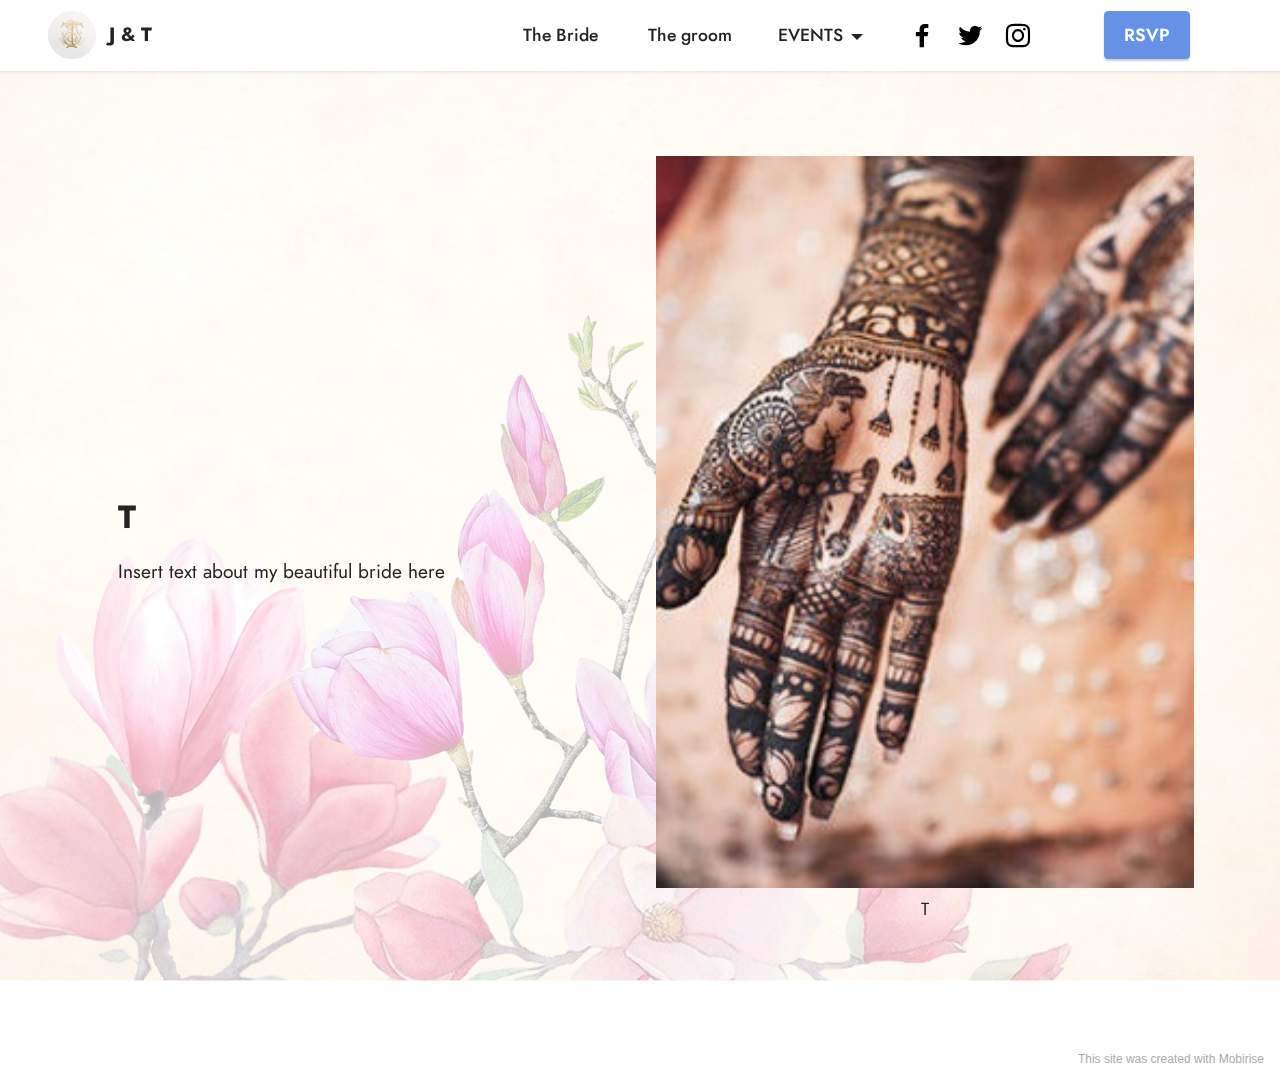
==== commit 1aa06c67: "create github pages" ====
--- a/page1.html
+++ b/page1.html
@@ -94,7 +94,7 @@
             </div>
         </div>
     </div>
-</section><section style="background-color: #fff; font-family: -apple-system, BlinkMacSystemFont, 'Segoe UI', 'Roboto', 'Helvetica Neue', Arial, sans-serif; color:#aaa; font-size:12px; padding: 0; align-items: center; display: flex;"><a href="https://mobirise.site/y" style="flex: 1 1; height: 3rem; padding-left: 1rem;"></a><p style="flex: 0 0 auto; margin:0; padding-right:1rem;"><a href="https://mobirise.site/i" style="color:#aaa;">Made with Mobirise</a> web software</p></section><script src="assets/web/assets/jquery/jquery.min.js"></script>  <script src="assets/popper/popper.min.js"></script>  <script src="assets/tether/tether.min.js"></script>  <script src="assets/bootstrap/js/bootstrap.min.js"></script>  <script src="assets/smoothscroll/smooth-scroll.js"></script>  <script src="assets/dropdown/js/nav-dropdown.js"></script>  <script src="assets/dropdown/js/navbar-dropdown.js"></script>  <script src="assets/touchswipe/jquery.touch-swipe.min.js"></script>  <script src="assets/parallax/jarallax.min.js"></script>  <script src="assets/theme/js/script.js"></script>  
+</section><section style="background-color: #fff; font-family: -apple-system, BlinkMacSystemFont, 'Segoe UI', 'Roboto', 'Helvetica Neue', Arial, sans-serif; color:#aaa; font-size:12px; padding: 0; align-items: center; display: flex;"><a href="https://mobirise.site/o" style="flex: 1 1; height: 3rem; padding-left: 1rem;"></a><p style="flex: 0 0 auto; margin:0; padding-right:1rem;"><a href="https://mobirise.site/c" style="color:#aaa;">This</a> site was created with Mobirise</p></section><script src="assets/web/assets/jquery/jquery.min.js"></script>  <script src="assets/popper/popper.min.js"></script>  <script src="assets/tether/tether.min.js"></script>  <script src="assets/bootstrap/js/bootstrap.min.js"></script>  <script src="assets/smoothscroll/smooth-scroll.js"></script>  <script src="assets/dropdown/js/nav-dropdown.js"></script>  <script src="assets/dropdown/js/navbar-dropdown.js"></script>  <script src="assets/touchswipe/jquery.touch-swipe.min.js"></script>  <script src="assets/parallax/jarallax.min.js"></script>  <script src="assets/theme/js/script.js"></script>  
   
   
 </body>
